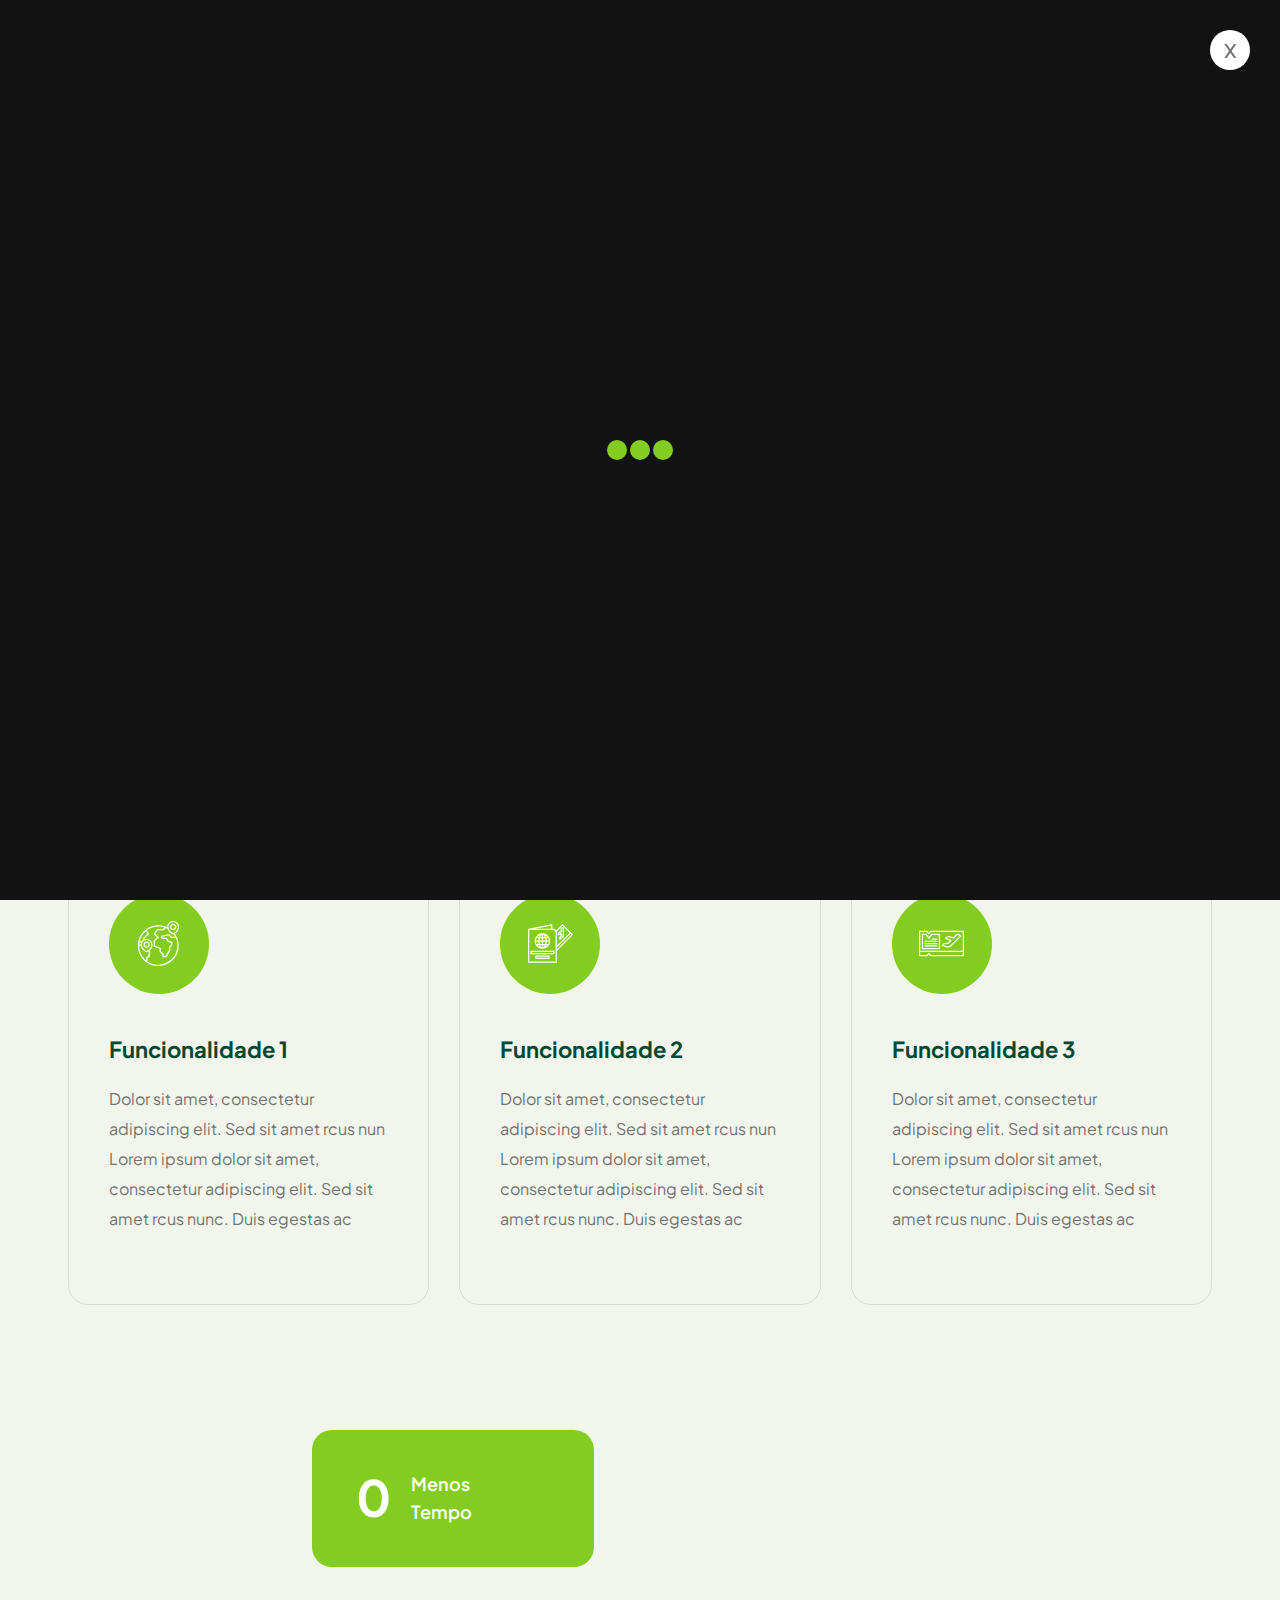
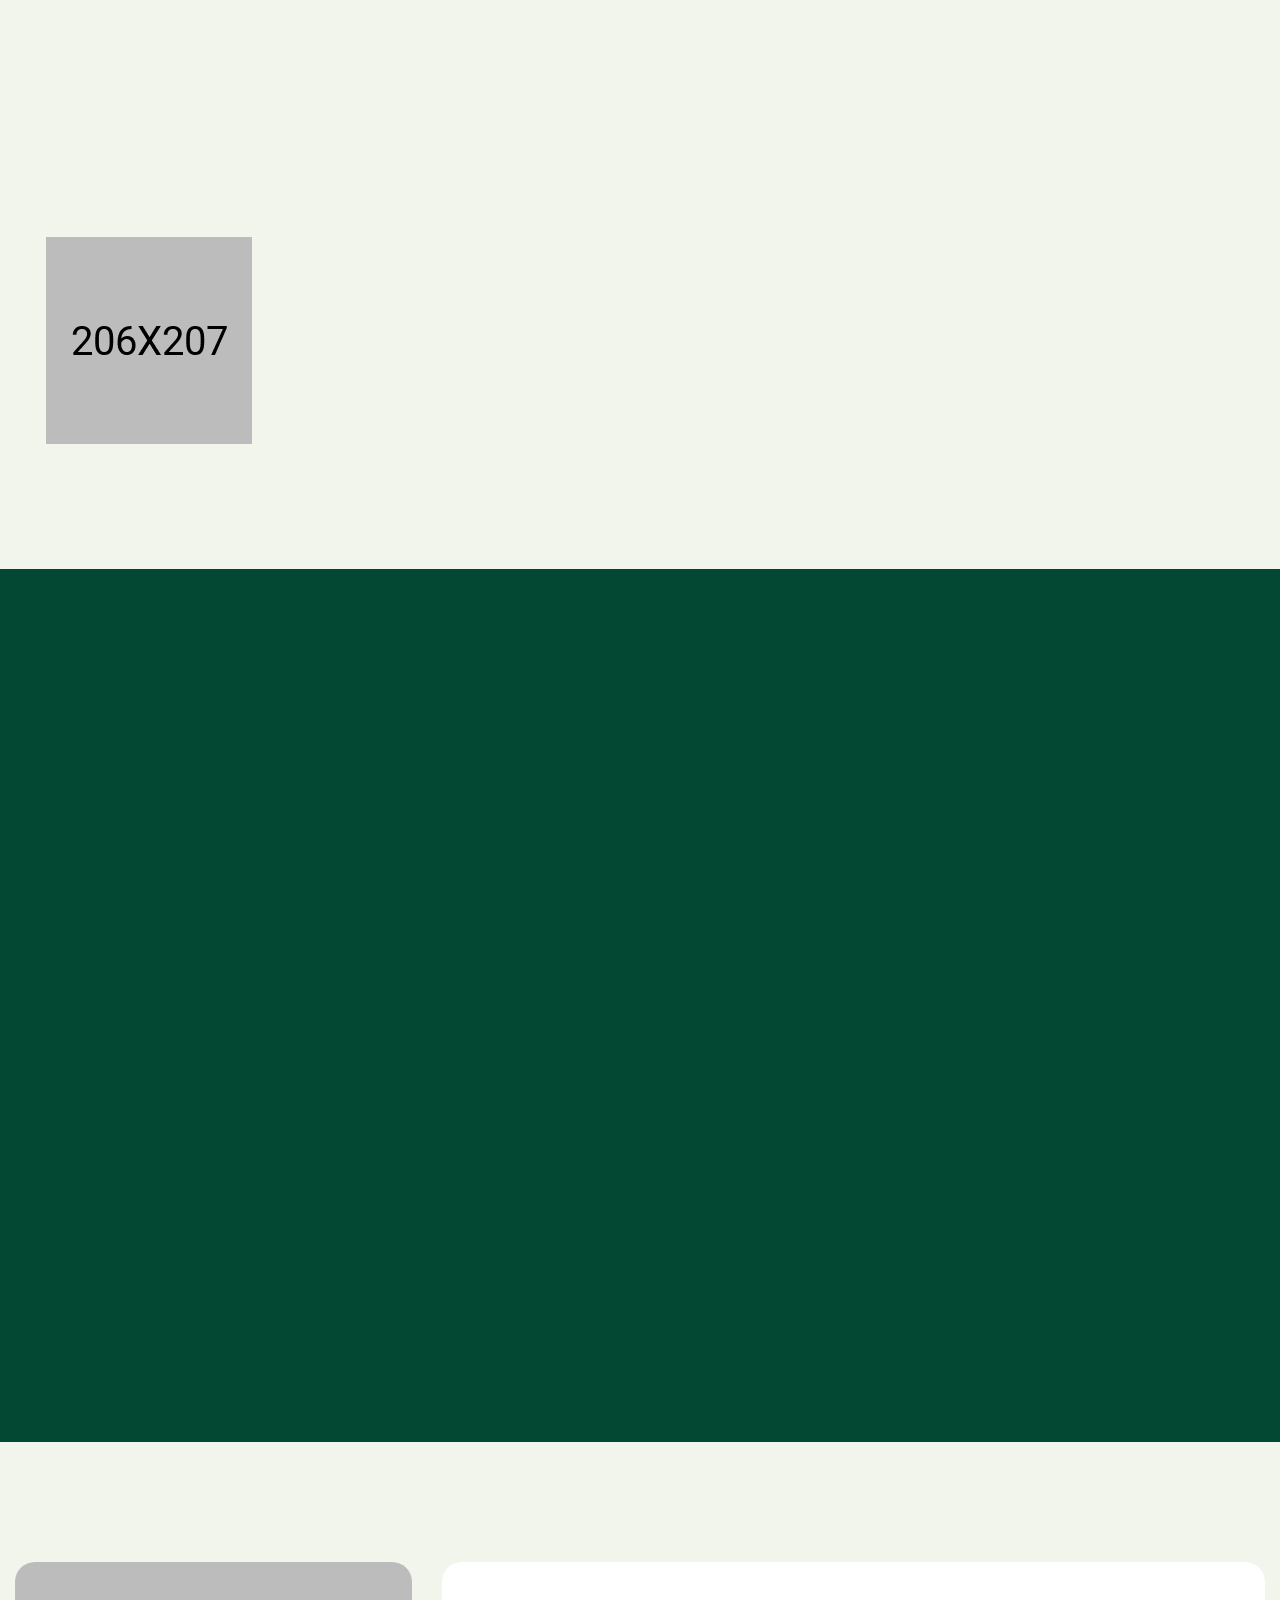
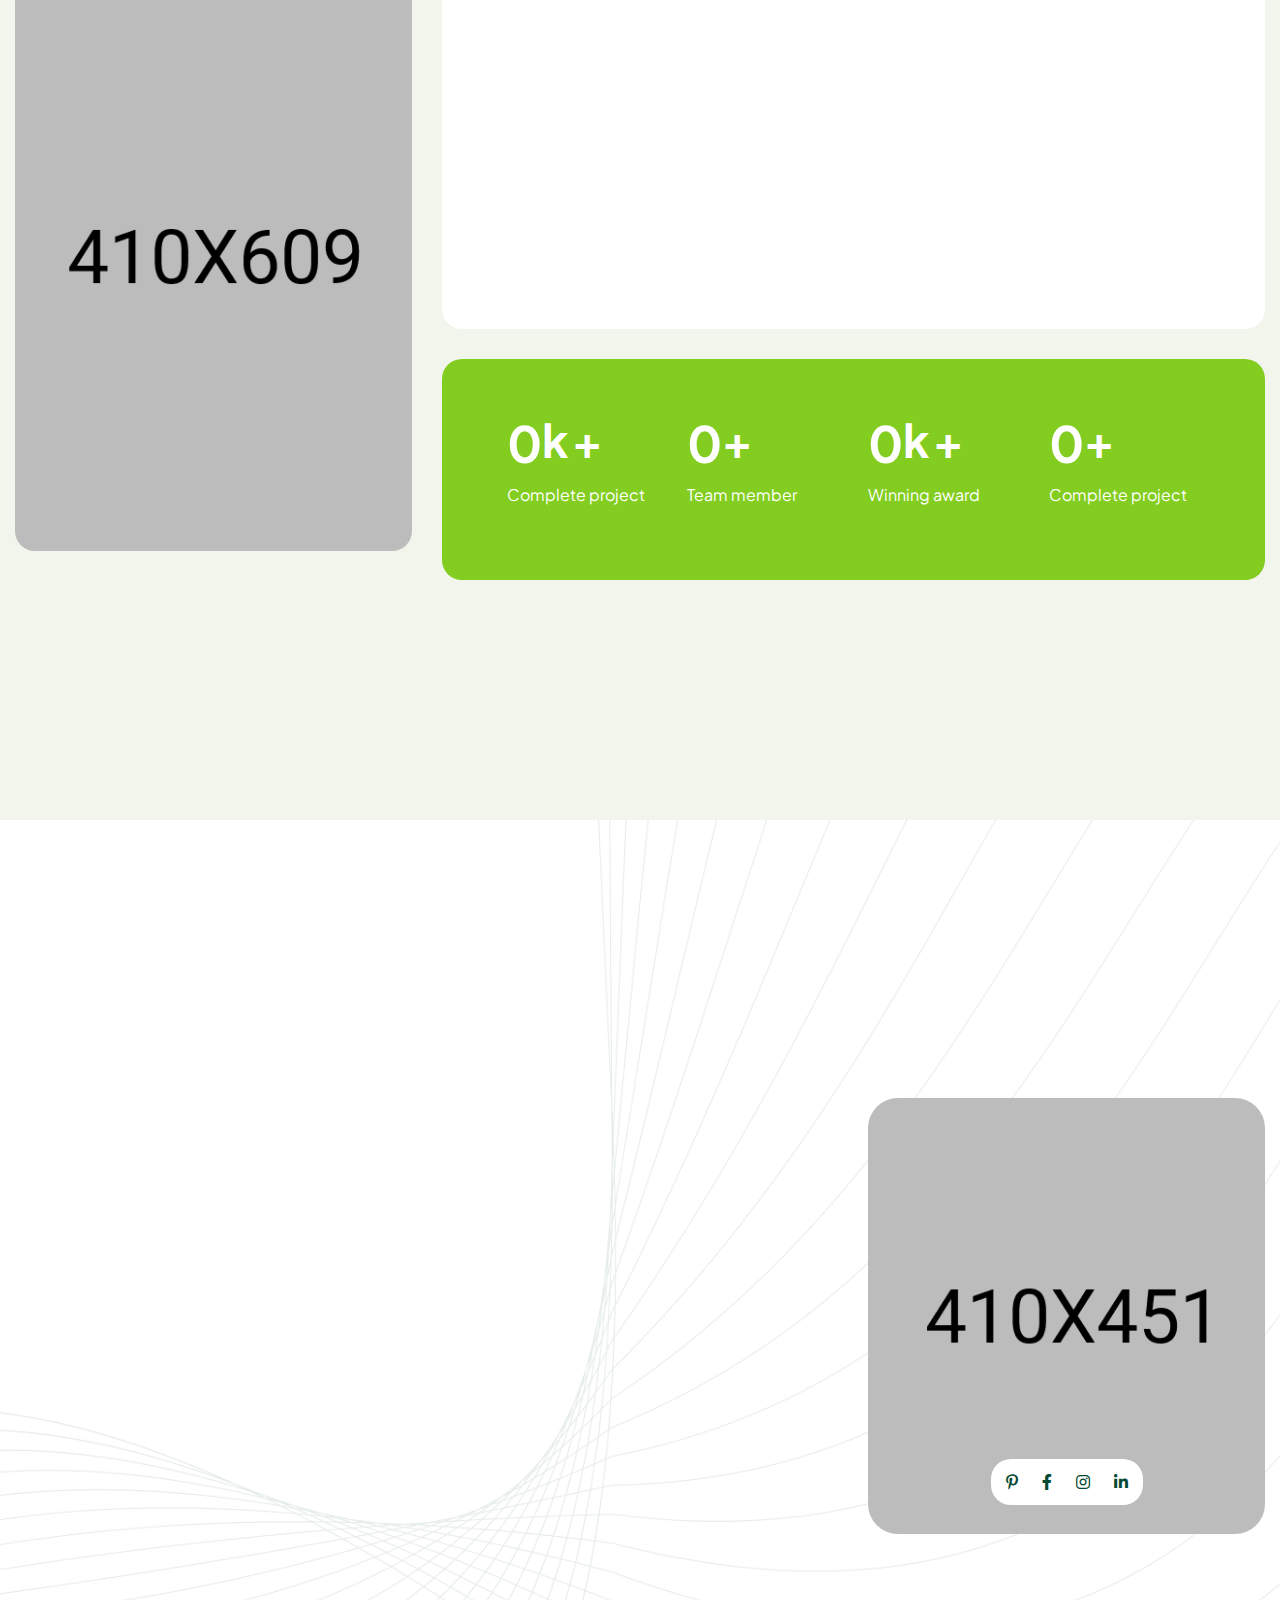
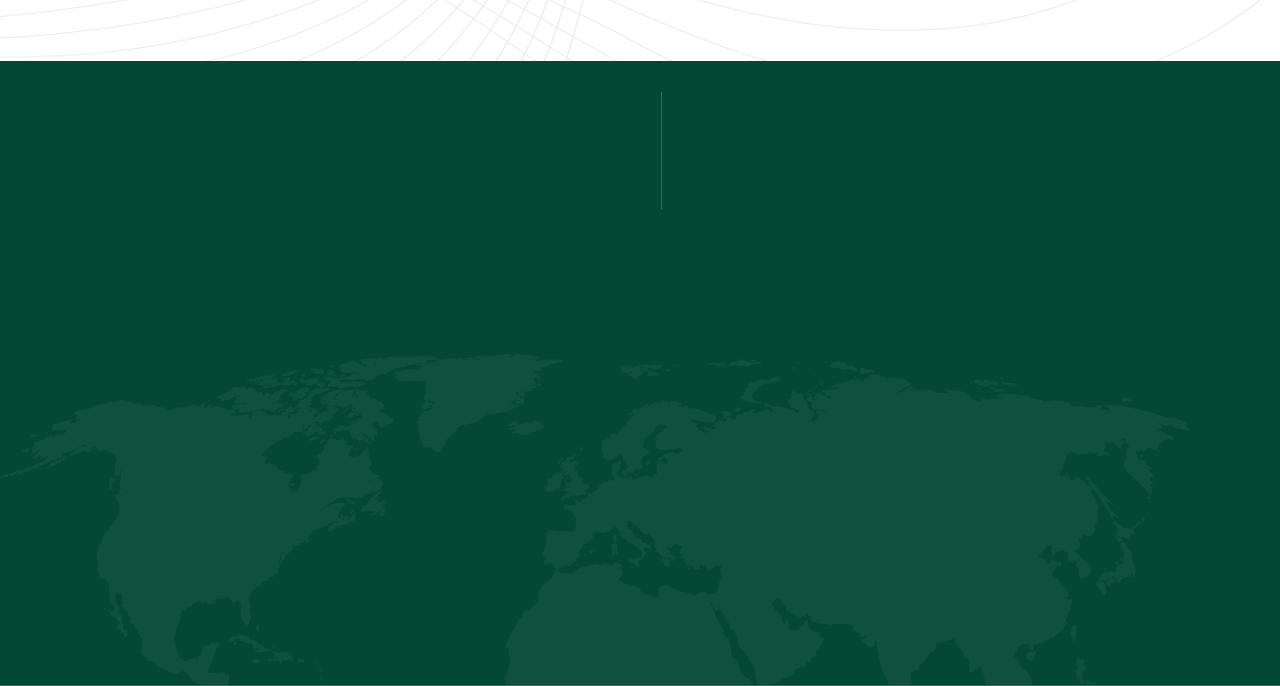
==== website-html/index.html @ 758c4c7a "Website" ====
<!doctype html>
<html class="no-js" lang="zxx">

<head>
    <meta charset="utf-8">
    <meta http-equiv="x-ua-compatible" content="ie=edge">
    <title>Parêa - Gestão de Estoque</title>
    <meta name="description" content="">
    <meta name="author" content="soukhinkhan">
    <meta name="viewport" content="width=device-width, initial-scale=1">
    <!-- Place favicon.ico in the root directory -->
    <link rel="shortcut icon" type="image/x-icon" href="assets/imgs/logo/parea.png">
    
    <link rel="preconnect" href="https://fonts.googleapis.com">
    <link rel="preconnect" href="https://fonts.gstatic.com" crossorigin>
    <link href="https://fonts.googleapis.com/css2?family=Sofia&display=swap" rel="stylesheet">
    <!-- CSS here -->
    <link rel="stylesheet" href="assets/css/vendor/bootstrap.min.css">
    <link rel="stylesheet" href="assets/css/vendor/animate.min.css">
    <link rel="stylesheet" href="assets/css/vendor/odometer.min.css">
    <link rel="stylesheet" href="assets/css/plugins/swiper.min.css">
    <link rel="stylesheet" href="assets/css/vendor/magnific-popup.css">
    <link rel="stylesheet" href="assets/css/vendor/fontawesome-pro.css"> 
    <link rel="stylesheet" href="assets/css/vendor/spacing.css">
    <link rel="stylesheet" href="assets/css/vendor/custom-font.css">
    <link rel="stylesheet" href="assets/css/main.css">
</head>


<body>


<!-- preloader start -->
<div id="preloader">
    <div class="preloader-close">x</div>
    <div class="sk-three-bounce">
        <div class="sk-child sk-bounce1"></div>
        <div class="sk-child sk-bounce2"></div>
        <div class="sk-child sk-bounce3"></div>
    </div>
</div>
<!-- preloader start -->

<!-- Backtotop start -->
<div class="backtotop-wrap cursor-pointer">
    <svg class="backtotop-circle svg-content" width="100%" height="100%" viewBox="-1 -1 102 102">
        <path d="M50,1 a49,49 0 0,1 0,98 a49,49 0 0,1 0,-98" />
    </svg>
</div>
<!-- Backtotop end -->

<!-- Offcanvas area start -->
<div class="fix">
    <div class="offcanvas__area">
        <div class="offcanvas__wrapper">
            <div class="offcanvas__content">
                <div class="offcanvas__top d-flex justify-content-between align-items-center">
                    <div class="offcanvas__logo">
                        <a href="index.html">
                            <img src="assets/imgs/logo/parea.png" alt="">
                        </a>
                    </div>
                    <div class="offcanvas__close">
                        <button class="offcanvas-close-icon animation--flip">
                                <span class="offcanvas-m-lines">
                              <span class="offcanvas-m-line line--1"></span><span class="offcanvas-m-line line--2"></span><span class="offcanvas-m-line line--3"></span>
                                </span>
                        </button>
                    </div>
                </div>
                <div class="mobile-menu fix"></div>
                <div class="offcanvas__social">
                    <h3 class="offcanvas__title mb-20">Nossas redes</h3>
                    <ul>
                        <li><a href="https://www.facebook.com/"><i class="fab fa-facebook-f"></i></a></li>
                        <li><a href="https://pinterest.com/"><i class="fa-brands fa-pinterest-p"></i></a></li>
                        <li><a href="https://youtube.com/"><i class="fab fa-youtube"></i></a></li>
                        <li><a href="https://linkedin.com/"><i class="fab fa-linkedin"></i></a></li>
                    </ul>
                </div>
                <div class="offcanvas__btn d-sm-none">
                    <div class="header__btn-wrap">
                        <a class="rr-btn btn-hover-white" href="contact.html">Experimente<span><i class="fa-regular fa-angle-right"></i></span></a>
                    </div>
                </div>
            </div>
        </div>
    </div>
</div>
<div class="offcanvas__overlay"></div>
<div class="offcanvas__overlay-white"></div>
<!-- Offcanvas area start -->

<!-- Header area start -->
<header>
    <div id="header-sticky" class="header__area header-1 gray-bg">
        <div class="header-container">
            <div class="mega__menu-wrapper p-relative">
                <div class="header__main">
                    <div class="header__left">
                        <div class="header__logo">
                            <a href="index.html">
                                <div class="logo">
                                    <img src="assets/imgs/logo/parea.png" alt="logo not found">
                                </div>
                            </a>
                        </div>
                    </div>
                    <div class="header__middle">
                        <div class="mean__menu-wrapper d-none d-xl-block">
                            <div class="main-menu">
                                <nav id="mobile-menu">
                                    <ul>
                                        <li>
                                            <a href="">Início</a>
                                        </li>
                                        <li>
                                            <a href="">Sobre nós</a>
                                        </li>
                                        <li>
                                            <a href="">Como funciona</a>
                                        </li>
                                        <li>
                                            <a href="">Perguntas e respostas</a>
                                        </li>
                                        <li>
                                            <a href="">Contato</a>
                                        </li>
                                    </ul>
                                </nav>
                            </div>
                        </div>
                    </div>
                    <div class="header__right">
                        <div class="header__action d-flex align-items-center">
                            <div class="header__btn-wrap d-none d-sm-inline-flex">
                                <a href="contact.html" class="rr-btn">Experimente<i class="fa-solid fa-arrow-right"></i></a>
                            </div>
                            <div class="header__hamburger ml-20 d-xl-none">
                                <div class="sidebar__toggle">
                                    <button class="bar-icon">
                                        <span></span>
                                        <span></span>
                                        <span></span>
                                    </button>
                                </div>
                            </div>
                        </div>
                    </div>
                </div>
            </div>
        </div>
    </div>
</header>

<div id="popup-search-box">
    <div class="box-inner-wrap d-flex align-items-center">
        <form id="form" action="#" method="get" role="search">
            <input id="popup-search" type="text" name="s" placeholder="Type keywords here...">
        </form>
        <div class="search-close"><i class="fa-sharp fa-regular fa-xmark"></i></div>
    </div>
</div>
<!-- Header area end -->

<!-- Body main wrapper start -->
<main>
    
    <!-- Banner area start -->
    <section class="overflow-hidden p-relative gray-bg">
        <div class="banner-home">
            <div class="banner-wrap padding-space dark-green">
                <div class="container">
                    <div class="banner-home__all-shape">
                        <div class="left-tower upDown-top">
                            <img src="./assets/imgs/banner-1/banner-left-towor.png" alt="img not found">
                        </div>
                    </div>
                    <div class="row align-items-center">
                        <div class="col-md-6 ">
                            <div class="banner-home__content p-relative">
                                <h1 class="title mb-xs-10 wow fadeInLeft animated" data-wow-delay=".4s">Um parceiro para o seu negócio</h1>
                                <div class="banner-home__btn__wrapper d-flex flex-wrap mt-40 mt-md-35 mt-sm-30 mt-xs-25">
                                    <a href="about-us.html" class="rr-btn btn-transparent wow fadeInLeft animated" data-wow-delay=".6s">Saiba Mais<i class="fa-solid fa-arrow-right"></i></a>
                                    <a href="https://www.youtube.com/watch?v=_ZmB5RdUgPQ" class="popup-video zooming banner-video-button" data-effect="mfp-move-from-top vertical-middle">
                                        <svg width="26" height="28" viewBox="0 0 26 28" fill="none" xmlns="http://www.w3.org/2000/svg">
                                            <g filter="url(#filter0_d_836_9)">
                                            <path d="M19.5 10.134C20.1667 10.5189 20.1667 11.4811 19.5 11.866L7.5 18.7942C6.83333 19.1791 6 18.698 6 17.9282L6 4.0718C6 3.302 6.83333 2.82087 7.5 3.20577L19.5 10.134Z" fill="#fff"/>
                                            </g>
                                            <defs>
                                            <filter id="filter0_d_836_9" x="0" y="0.0703125" width="26" height="27.8594" filterUnits="userSpaceOnUse" color-interpolation-filters="sRGB">
                                            <feFlood flood-opacity="0" result="BackgroundImageFix"/>
                                            <feColorMatrix in="SourceAlpha" type="matrix" values="0 0 0 0 0 0 0 0 0 0 0 0 0 0 0 0 0 0 127 0" result="hardAlpha"/>
                                            <feOffset dy="3"/>
                                            <feGaussianBlur stdDeviation="3"/>
                                            <feComposite in2="hardAlpha" operator="out"/>
                                            <feColorMatrix type="matrix" values="0 0 0 0 0 0 0 0 0 0 0 0 0 0 0 0 0 0 0.1 0"/>
                                            <feBlend mode="normal" in2="BackgroundImageFix" result="effect1_dropShadow_836_9"/>
                                            <feBlend mode="normal" in="SourceGraphic" in2="effect1_dropShadow_836_9" result="shape"/>
                                            </filter>
                                            </defs>
                                        </svg>
                                    </a>
                                    <a class="video-text wow fadeInLeft animated" data-wow-delay=".8s" href="https://www.youtube.com/watch?v=inWWhr5tnEA">Assista o video</a>
                                </div>
                            </div>
                        </div>
                        <div class="col-md-6 ">
                            <div class="banner-home__shape position-relative wow fadeInLeft animated" data-wow-delay=".9s">
                                <div class="ball-shape upDown">
                                    <img class="img-fluid" src="./assets/imgs/banner-1/banner-bg-ball-shape.png" alt="img not found">
                                </div>
                                <div class="man-img leftRight">
                                    <img src="./assets/imgs/banner-1/parea-zap.png" alt="">
                                </div>
                                <div class="right-tower upDown-bottom">
                                    <img src="./assets/imgs/banner-1/banner-right-towor.png" alt="img not found">
                                </div>
                            </div>
                        </div>
                    </div>
                </div>
            </div>
        </div>
    </section>

    <!-- service area start -->
    <section class="gray-bg overflow-hidden pt-30">
        <div class="service right">
            <div class="container-fluid">
                <div class="row mb-minus-30">
                    <div class="col-xl-4 col-lg-4 col-md-6 col-sm-6">
                        <div class="service__item mb-30 wow fadeInLeft animated" data-wow-delay=".2s">
                            <div class="service__item-icon">
                                <svg width="45" height="46" viewBox="0 0 45 46" fill="none" xmlns="http://www.w3.org/2000/svg">
                                    <g clip-path="url(#clip0_3919_73)">
                                    <path d="M37.1602 9.00391C38.8477 9.00391 40.2539 7.63281 40.2539 5.91016C40.2539 4.1875 38.8477 2.85156 37.1602 2.85156C35.4727 2.85156 34.0664 4.22266 34.0664 5.94531C34.0664 7.63281 35.4375 9.00391 37.1602 9.00391ZM37.1602 4.08203C38.1797 4.08203 39.0234 4.92578 39.0234 5.94531C39.0234 6.96484 38.1797 7.80859 37.1602 7.80859C36.1406 7.80859 35.2969 6.96484 35.2969 5.94531C35.2969 4.92578 36.1055 4.08203 37.1602 4.08203Z" fill="white"/>
                                    <path d="M40.8517 16.1406C40.2892 14.9453 39.6212 13.7852 38.8478 12.7305C40.5353 11.6055 43.0314 9.39062 43.0314 5.94531C43.0314 2.67578 40.3946 0.0742188 37.1603 0.0742188C33.9259 0.0742188 31.254 2.67578 31.254 5.94531V6.33203C30.797 6.12109 30.3399 5.91016 29.8829 5.69922C16.6642 0.390625 2.03916 9.98828 1.96885 24.5781C1.9337 35.8281 11.004 44.9688 22.254 45.0039C33.504 45.0391 42.6446 35.9688 42.6798 24.7188C42.6798 24.6484 42.6798 24.6133 42.6798 24.543C42.6798 21.6602 42.047 18.7773 40.8517 16.1406ZM37.1603 1.26953C39.7267 1.26953 41.8009 3.34375 41.836 5.94531C41.836 9.63672 38.1798 11.8164 37.1603 12.3086C36.1759 11.7813 32.4845 9.63672 32.4845 5.94531C32.4845 3.34375 34.5587 1.26953 37.1603 1.26953ZM36.879 13.5742C37.0548 13.6445 37.2306 13.6445 37.3712 13.5742C37.4064 13.5742 37.547 13.5039 37.7579 13.3633C38.3204 14.1367 38.8126 14.9453 39.2696 15.7891H35.6134L33.1524 13.3281C33.0118 13.1875 32.8009 13.1172 32.5899 13.1523L25.3478 14.7695C25.0665 14.8398 24.8556 15.0859 24.8556 15.3672V16.8438C24.8556 17.1602 25.0665 17.4063 25.3829 17.4414L30.3751 18.2148L31.6056 20.6055C31.6759 20.7461 31.8165 20.8867 31.9923 20.9219L35.1564 21.8008V23.5938L33.2579 25.5625C33.1524 25.668 33.0821 25.8438 33.0821 25.9844V28.9727L29.6017 35.0547H27.6681V33.1211C27.6681 32.9453 27.5978 32.7695 27.4571 32.6641L24.7853 30.2383V27.4258C24.7853 27.1797 24.6095 26.9336 24.3985 26.8633L18.9142 24.8594V20.2891L22.5001 16.4219C22.7462 16.1758 22.711 15.7891 22.4649 15.543L22.4298 15.5078L19.1603 12.9766L21.8321 9.17969H27.3165C27.4923 9.17969 27.6329 9.10938 27.7384 9.00391L29.7774 6.96484C30.3399 7.21094 30.9376 7.49219 31.5001 7.80859C32.6251 11.6055 36.7032 13.4688 36.879 13.5742ZM9.98448 9.98828L11.5314 13.1875L10.3009 13.8203C10.2306 13.8555 10.1954 13.8906 10.1251 13.9258L7.20713 16.9141C7.03135 17.0898 6.9962 17.3359 7.06651 17.5469L7.48838 18.7422C7.03135 19.0234 6.57432 19.4102 6.22276 19.7969L3.72666 20.2188C4.64073 16.2109 6.85557 12.625 9.98448 9.98828ZM10.5821 30.0625C9.59776 29.5352 5.90635 27.3906 5.90635 23.6992C5.94151 21.1328 8.05088 19.0586 10.6173 19.0938C13.1485 19.1289 15.2228 21.168 15.2228 23.6992C15.2228 27.3906 11.5665 29.5703 10.5821 30.0625ZM3.23448 23.5586C3.26963 22.8555 3.33995 22.1875 3.44541 21.4844L5.23838 21.168C4.88682 21.9063 4.67588 22.7148 4.67588 23.5234H3.23448V23.5586ZM10.3009 36.6016V39.4844C5.8712 35.8984 3.26963 30.5195 3.19932 24.7891H4.78135C5.44932 29.1133 10.1251 31.2227 10.336 31.3281C10.5118 31.3984 10.6876 31.3984 10.8282 31.3281C11.3204 31.082 11.7774 30.8359 12.2345 30.5195L12.8673 31.1523V32.8398L12.0939 34C11.9181 34.2461 11.9884 34.5977 12.1993 34.8086L12.3751 34.9844L10.547 36.0742C10.4064 36.1797 10.3009 36.3555 10.3009 36.6016ZM22.3243 43.7383C18.4571 43.7383 14.6954 42.5781 11.5314 40.3984V36.9531L13.8165 35.582C14.0978 35.4063 14.2032 35.0195 14.0274 34.7383C13.9923 34.668 13.9571 34.6328 13.8868 34.5977L13.4649 34.2461L14.0274 33.4023C14.0978 33.2969 14.1329 33.1914 14.1329 33.0508V30.9414C14.1329 30.7656 14.0626 30.625 13.9571 30.5195L13.2892 29.8516C14.836 28.6211 16.5235 26.582 16.5235 23.7695C16.5235 20.5352 13.922 17.8984 10.6524 17.8984C9.94932 17.8984 9.28135 18.0039 8.61338 18.25L8.36729 17.5469L10.9337 14.9102L12.6212 14.0664C12.9376 13.9258 13.0431 13.5391 12.9024 13.2578L10.9689 9.28516C16.0314 5.55859 22.6056 4.53906 28.547 6.57813L27.0704 7.98438H21.5157C21.3048 7.98438 21.129 8.08984 21.0235 8.23047L17.8243 12.7656C17.6485 13.0469 17.6837 13.3984 17.9649 13.6094L21.1642 16.0703L17.8595 19.6211C17.754 19.7266 17.6837 19.8672 17.6837 20.043V25.2813C17.6837 25.5273 17.8595 25.7734 18.0704 25.8438L23.5548 27.8477V30.5195C23.5548 30.6953 23.6251 30.8711 23.7657 30.9766L26.4376 33.4023V35.6875C26.4376 36.0391 26.7189 36.2852 27.0353 36.2852H29.9532C30.1642 36.2852 30.3751 36.1797 30.4806 35.9688L34.2423 29.4297C34.3126 29.3242 34.3126 29.2188 34.3126 29.1133V26.1953L36.211 24.2969C36.3165 24.1914 36.3868 24.0156 36.3868 23.875V21.3789C36.3868 21.0977 36.211 20.8516 35.9298 20.7813L32.5548 19.832L31.3243 17.4063C31.2189 17.2305 31.0782 17.125 30.8673 17.0898L26.086 16.3516V15.8594L32.5196 14.418L34.9454 16.8438C35.0509 16.9492 35.2267 17.0195 35.3673 17.0195H39.8673C40.922 19.4102 41.4493 21.9766 41.4493 24.6133C41.4493 35.1602 32.8712 43.7031 22.3243 43.7383Z" fill="white"/>
                                    <path d="M10.582 20.6055C8.89453 20.6055 7.48828 21.9766 7.48828 23.6992C7.48828 25.3867 8.85938 26.793 10.582 26.793C12.3047 26.793 13.6758 25.4219 13.6758 23.6992C13.6406 22.0117 12.2695 20.6055 10.582 20.6055ZM10.582 25.5625C9.5625 25.5625 8.71875 24.7188 8.71875 23.6992C8.71875 22.6797 9.5625 21.8359 10.582 21.8359C11.6016 21.8359 12.4453 22.6797 12.4453 23.6992C12.4453 24.7188 11.6016 25.5625 10.582 25.5625Z" fill="white"/>
                                    </g>
                                    <defs>
                                    <clipPath id="clip0_3919_73">
                                    <rect width="45" height="45" fill="white" transform="translate(0 0.0390625)"/>
                                    </clipPath>
                                    </defs>
                                </svg>
                            </div>
                            <div class="service__item-content">
                                <h4>Funcionalidade 1</h4>
                                <p>Dolor sit amet, consectetur adipiscing elit. Sed sit amet rcus nun Lorem ipsum dolor sit amet, consectetur adipiscing elit. Sed sit amet rcus nunc. Duis egestas ac </p>
                            </div>
                        </div>
                    </div>
                    <div class="col-xl-4 col-lg-4 col-md-6 col-sm-6">
                        <div class="service__item mb-30 wow fadeInLeft animated" data-wow-delay=".3s">
                            <div class="service__item-icon">
                                <svg width="45" height="46" viewBox="0 0 45 46" fill="none" xmlns="http://www.w3.org/2000/svg">
                                    <path d="M6.67969 20.0977C6.67969 24.3516 10.125 27.8672 14.4492 27.8672C18.7383 27.8672 22.2187 24.3867 22.2187 20.0977C22.2187 15.8789 18.8086 12.3281 14.4492 12.3281C10.1953 12.3281 6.67969 15.8086 6.67969 20.0977ZM20.3555 22.875H18.3867C18.5273 22.1719 18.6328 21.4336 18.6328 20.6953H20.9531C20.918 21.4687 20.707 22.207 20.3555 22.875ZM7.94531 20.6953H10.2656C10.3008 21.4336 10.3711 22.1367 10.5117 22.875H8.54297C8.19141 22.207 8.01562 21.4687 7.94531 20.6953ZM11.4961 20.6953H13.8516V22.875H11.7773C11.6016 22.1719 11.4961 21.4336 11.4961 20.6953ZM13.8516 24.1055V26.4609C13.2187 26.1445 12.5859 25.3008 12.1289 24.1055H13.8516ZM15.082 26.4961V24.1406H16.8047C16.3125 25.3008 15.7148 26.1445 15.082 26.4961ZM15.082 22.875V20.6953H17.4375C17.4023 21.4336 17.2969 22.1719 17.1562 22.875H15.082ZM20.9883 19.5H18.668C18.6328 18.7617 18.5625 18.0586 18.4219 17.3203H20.3906C20.707 17.9883 20.918 18.7266 20.9883 19.5ZM17.4375 19.5H15.082V17.3203H17.1562C17.2969 18.0234 17.4023 18.7617 17.4375 19.5ZM15.082 16.0898V13.7344C15.7148 14.0508 16.3477 14.8945 16.8047 16.0898H15.082ZM13.8516 13.6992V16.0547H12.1289C12.5859 14.8945 13.1836 14.0508 13.8516 13.6992ZM13.8516 17.3203V19.5H11.4961C11.5312 18.7617 11.6367 18.0234 11.7773 17.3203H13.8516ZM10.2656 19.5H7.94531C8.01562 18.7617 8.22656 18.0234 8.54297 17.3203H10.5117C10.3711 18.0234 10.2656 18.7617 10.2656 19.5ZM9.28125 24.1055H10.8281C11.0391 24.7734 11.3203 25.4414 11.707 26.0391C10.7578 25.582 9.94922 24.9492 9.28125 24.1055ZM17.1914 26.0391C17.5781 25.4414 17.8594 24.8086 18.0703 24.1055H19.6172C18.9844 24.9492 18.1406 25.582 17.1914 26.0391ZM19.6172 16.0898H18.0703C17.8594 15.4219 17.5781 14.7891 17.1914 14.1562C18.1406 14.6133 18.9844 15.2461 19.6172 16.0898ZM11.707 14.1562C11.3203 14.7539 11.0391 15.3867 10.8281 16.0898H9.28125C9.94922 15.2461 10.7578 14.6133 11.707 14.1562Z" fill="white"/>
                                    <path d="M25.875 29.6602H3.05859C2.70703 29.6602 2.46094 29.9414 2.46094 30.2578V32.6484C2.46094 33 2.74219 33.2461 3.05859 33.2461H25.875C26.2266 33.2461 26.4727 32.9648 26.4727 32.6484V30.2578C26.4727 29.9414 26.1914 29.6602 25.875 29.6602ZM25.2422 32.0508H3.65625V30.8906H25.2422V32.0508Z" fill="white"/>
                                    <path d="M21.0586 34.4414H7.875C7.52344 34.4414 7.27734 34.7227 7.27734 35.0391V37.4297C7.27734 37.7813 7.55859 38.0273 7.875 38.0273H21.0586C21.4102 38.0273 21.6562 37.7461 21.6562 37.4297V35.0391C21.6562 34.7227 21.375 34.4414 21.0586 34.4414ZM20.4258 36.8672H8.47266V35.707H20.4258V36.8672Z" fill="white"/>
                                    <path d="M30.4805 14.332L32.625 13.4883V14.543L31.2891 16.1602C31.1836 16.2656 31.1484 16.4062 31.1484 16.5469V18.0586C31.1484 18.5156 31.6406 18.832 32.0625 18.5859L34.418 17.2852C35.3672 16.7578 35.9648 15.7383 35.9648 14.6484V6.91406C35.9648 6.5625 35.6836 6.31641 35.3672 6.31641H34.418C33.4336 6.31641 32.5898 7.125 32.5898 8.14453V10.043L30.5859 11.2734C29.9883 11.625 29.6367 12.293 29.6367 12.9961V13.7695C29.6367 14.1914 30.0937 14.5078 30.4805 14.332ZM31.2539 12.3281L33.5742 10.8867C33.75 10.7812 33.8555 10.5703 33.8555 10.3594V8.10938C33.8555 7.79297 34.1016 7.51172 34.4531 7.51172H34.7695V14.6133C34.7695 15.2461 34.418 15.8437 33.8555 16.1602L32.4141 16.9687V16.7227L33.7148 15.1406C33.8203 15.0352 33.8555 14.8945 33.8555 14.7539V12.5742C33.8555 12.1523 33.4336 11.8359 33.0117 12.0117L30.9023 12.8555C30.9023 12.6445 31.043 12.4336 31.2539 12.3281Z" fill="white"/>
                                    <path d="M44.7891 13.208C31.3945 -0.186523 36.0351 4.4541 35.0156 3.43457C34.7695 3.18848 34.3828 3.18848 34.1367 3.43457L28.1602 9.44629C27.4219 8.3916 26.2266 7.79395 24.9609 7.79395H24.3984V3.8916C24.3984 3.50488 24.0469 3.22363 23.6602 3.29395L0.527344 7.79395C0.246094 7.86426 0.0351562 8.11035 0.0351562 8.3916V41.2627C0.0351562 41.6143 0.316406 41.8604 0.632812 41.8604H28.2305C28.582 41.8604 28.8281 41.5791 28.8281 41.2627V30.0127L44.7539 14.0869C45.0351 13.8408 45.0351 13.4541 44.7891 13.208ZM28.7227 10.6064L34.5937 4.73535L41.7656 11.9072C41.0977 12.5752 30.3047 23.3682 28.8633 24.8096V11.6963C28.8633 11.3096 28.8281 10.958 28.7227 10.6064ZM23.168 4.62988V7.75879H7.03125L23.168 4.62988ZM1.26562 40.6299V8.98926H24.9609C26.4375 8.98926 27.6328 10.1846 27.6328 11.6611V40.5947H1.26562V40.6299ZM28.8633 28.2549V26.5674L42.6445 12.7861L43.4883 13.6299L28.8633 28.2549Z" fill="white"/>
                                </svg>
                            </div>
                            <div class="service__item-content">
                                <h4>Funcionalidade 2</h4>
                                <p>Dolor sit amet, consectetur adipiscing elit. Sed sit amet rcus nun Lorem ipsum dolor sit amet, consectetur adipiscing elit. Sed sit amet rcus nunc. Duis egestas ac </p>
                            </div>
                        </div>
                    </div>
                    <div class="col-xl-4 col-lg-4 col-md-6 col-sm-6">
                        <div class="service__item mb-30 wow fadeInLeft animated" data-wow-delay=".4s">
                            <div class="service__item-icon">
                                <svg width="45" height="46" viewBox="0 0 45 46" fill="none" xmlns="http://www.w3.org/2000/svg">
                                    <path d="M44.3848 9.8125H11.7348C11.644 9.81245 11.5543 9.8325 11.4722 9.87122C11.3901 9.90994 11.3176 9.96637 11.2598 10.0364L9.88875 11.7014L8.51766 10.0364C8.45993 9.96637 8.3874 9.90994 8.30528 9.87122C8.22316 9.8325 8.13349 9.81245 8.0427 9.8125H0.615234C0.534411 9.8125 0.45438 9.82843 0.379713 9.85937C0.305047 9.89031 0.237208 9.93566 0.180074 9.99282C0.122939 10.05 0.0776288 10.1179 0.0467311 10.1925C0.0158333 10.2672 -4.60843e-05 10.3473 1.00456e-07 10.4281V34.6859C1.00456e-07 34.8491 0.0648192 35.0056 0.180198 35.1209C0.295577 35.2363 0.452064 35.3011 0.615234 35.3011H8.04059C8.13138 35.3012 8.22105 35.2811 8.30317 35.2424C8.38529 35.2037 8.45782 35.1473 8.51555 35.0772L9.88664 33.4122L11.2577 35.0772C11.3155 35.1473 11.388 35.2037 11.4701 35.2424C11.5522 35.2811 11.6419 35.3012 11.7327 35.3011H44.3848C44.4656 35.3012 44.5456 35.2853 44.6203 35.2544C44.6949 35.2235 44.7628 35.1782 44.8199 35.121C44.877 35.0639 44.9224 34.9961 44.9533 34.9214C44.9842 34.8467 45 34.7667 45 34.6859V10.4281C45.0001 10.3472 44.9842 10.2672 44.9534 10.1925C44.9225 10.1178 44.8772 10.0499 44.82 9.99272C44.7629 9.93554 44.695 9.8902 44.6203 9.85927C44.5457 9.82835 44.4656 9.81245 44.3848 9.8125ZM1.23047 11.043H7.7502L9.41273 13.0602C9.47242 13.1271 9.54556 13.1805 9.62735 13.2172C9.70913 13.2538 9.79773 13.2727 9.88734 13.2727C9.97695 13.2727 10.0656 13.2538 10.1473 13.2172C10.2291 13.1805 10.3023 13.1271 10.362 13.0602L12.0245 11.043H43.7706V29.8104H1.23047V11.043ZM43.7695 34.0703H12.0252L10.3627 32.053C10.303 31.9862 10.2298 31.9327 10.148 31.8961C10.0663 31.8595 9.97766 31.8406 9.88805 31.8406C9.79844 31.8406 9.70984 31.8595 9.62805 31.8961C9.54626 31.9327 9.47313 31.9862 9.41344 32.053L7.7509 34.0703H1.23047V31.0409H43.7695V34.0703Z" fill="white"/>
                                    <path d="M20.4609 12.6254H13.0612C12.9705 12.6253 12.8809 12.6453 12.7988 12.684C12.7167 12.7228 12.6443 12.7792 12.5866 12.8493L9.8877 16.1238L7.18875 12.8489C7.13111 12.7789 7.05865 12.7224 6.97658 12.6837C6.89452 12.645 6.80488 12.6249 6.71414 12.625H3.42773C3.34688 12.625 3.26682 12.6409 3.19213 12.6719C3.11744 12.7029 3.04959 12.7482 2.99245 12.8054C2.93531 12.8627 2.89001 12.9306 2.85913 13.0053C2.82825 13.08 2.81241 13.1601 2.8125 13.2409V27.6135C2.8125 27.7767 2.87732 27.9332 2.9927 28.0486C3.10808 28.1639 3.26456 28.2288 3.42773 28.2288H20.4609C20.6241 28.2288 20.7806 28.1639 20.896 28.0486C21.0114 27.9332 21.0762 27.7767 21.0762 27.6135V13.2409C21.0762 13.1601 21.0603 13.0801 21.0294 13.0054C20.9985 12.9307 20.9532 12.8628 20.8961 12.8057C20.839 12.7485 20.7711 12.7032 20.6965 12.6722C20.6218 12.6413 20.5418 12.6254 20.4609 12.6254ZM19.8457 26.9983H4.04297V13.8558H6.42375L9.41203 17.4829C9.47172 17.5497 9.54485 17.6032 9.62664 17.6398C9.70843 17.6764 9.79703 17.6954 9.88664 17.6954C9.97625 17.6954 10.0648 17.6764 10.1466 17.6398C10.2284 17.6032 10.3016 17.5497 10.3612 17.4829L13.3495 13.8558H19.8464L19.8457 26.9983Z" fill="white"/>
                                    <path d="M40.8447 13.5583C40.3333 13.0482 39.6405 12.7617 38.9181 12.7617C38.1958 12.7617 37.503 13.0482 36.9916 13.5583L34.435 16.1148L30.1133 15.1143C29.6047 14.9949 29.074 15.0078 28.5718 15.1516C28.0697 15.2955 27.6127 15.5656 27.2445 15.9362L26.2833 16.8974C26.2124 16.9682 26.1599 17.0553 26.1303 17.151C26.1007 17.2467 26.095 17.3483 26.1136 17.4467C26.1322 17.5452 26.1746 17.6376 26.2371 17.7159C26.2996 17.7943 26.3803 17.8562 26.4721 17.8962L30.7742 19.7774L28.8515 21.6997L25.0898 22.0481C24.947 22.0608 24.8132 22.1229 24.7115 22.2239L22.8482 24.0872C22.7724 24.163 22.7177 24.2573 22.6896 24.3608C22.6614 24.4642 22.6608 24.5733 22.6877 24.677C22.7147 24.7808 22.7683 24.8757 22.8433 24.9524C22.9182 25.0291 23.0119 25.0848 23.1151 25.1141L27.678 26.4117C28.5061 26.647 29.382 26.6571 30.2153 26.4407C31.0486 26.2244 31.809 25.7896 32.4181 25.1813L42.0073 15.592C42.0645 15.535 42.1099 15.4672 42.1408 15.3926C42.1717 15.3179 42.1877 15.2379 42.1877 15.1572C42.1877 15.0764 42.1717 14.9964 42.1408 14.9218C42.1099 14.8471 42.0645 14.7794 42.0073 14.7223L40.8447 13.5583ZM31.548 24.3104C31.0941 24.7642 30.5272 25.0885 29.906 25.2499C29.2848 25.4113 28.6318 25.4039 28.0144 25.2284L24.4587 24.2176L25.4255 23.2508L29.1873 22.9024C29.3302 22.8893 29.4641 22.8265 29.5655 22.7249L32.2828 20.0077C32.3537 19.9369 32.4062 19.8498 32.4358 19.7541C32.4654 19.6583 32.4711 19.5568 32.4525 19.4584C32.4339 19.3599 32.3915 19.2675 32.329 19.1891C32.2665 19.1108 32.1858 19.0489 32.094 19.0089L27.7912 17.1294L28.1146 16.806C28.3357 16.5835 28.6102 16.4214 28.9118 16.3352C29.2134 16.249 29.532 16.2417 29.8373 16.3138L34.4885 17.3903C34.5902 17.4136 34.6961 17.4107 34.7965 17.382C34.8968 17.3533 34.9882 17.2997 35.0622 17.2261L37.86 14.4284C38.1405 14.1487 38.5204 13.9917 38.9166 13.9917C39.3127 13.9917 39.6927 14.1487 39.9732 14.4284L40.7009 15.1565L31.548 24.3104Z" fill="white"/>
                                    <path d="M17.6484 24.1875H6.24023C6.07706 24.1875 5.92058 24.2523 5.8052 24.3677C5.68982 24.4831 5.625 24.6396 5.625 24.8027C5.625 24.9659 5.68982 25.1224 5.8052 25.2378C5.92058 25.3531 6.07706 25.418 6.24023 25.418H17.6484C17.8116 25.418 17.9681 25.3531 18.0835 25.2378C18.1988 25.1224 18.2637 24.9659 18.2637 24.8027C18.2637 24.6396 18.1988 24.4831 18.0835 24.3677C17.9681 24.2523 17.8116 24.1875 17.6484 24.1875Z" fill="white"/>
                                    <path d="M17.6484 21.9336H6.24023C6.07706 21.9336 5.92058 21.9984 5.8052 22.1138C5.68982 22.2292 5.625 22.3857 5.625 22.5488C5.625 22.712 5.68982 22.8685 5.8052 22.9839C5.92058 23.0992 6.07706 23.1641 6.24023 23.1641H17.6484C17.8116 23.1641 17.9681 23.0992 18.0835 22.9839C18.1988 22.8685 18.2637 22.712 18.2637 22.5488C18.2637 22.3857 18.1988 22.2292 18.0835 22.1138C17.9681 21.9984 17.8116 21.9336 17.6484 21.9336Z" fill="white"/>
                                    <path d="M17.6484 19.6797H6.24023C6.07706 19.6797 5.92058 19.7445 5.8052 19.8599C5.68982 19.9753 5.625 20.1318 5.625 20.2949C5.625 20.4581 5.68982 20.6146 5.8052 20.73C5.92058 20.8453 6.07706 20.9102 6.24023 20.9102H17.6484C17.8116 20.9102 17.9681 20.8453 18.0835 20.73C18.1988 20.6146 18.2637 20.4581 18.2637 20.2949C18.2637 20.1318 18.1988 19.9753 18.0835 19.8599C17.9681 19.7445 17.8116 19.6797 17.6484 19.6797Z" fill="white"/>
                                    <path d="M12.7334 18.0449C12.7334 18.1257 12.7492 18.2058 12.7801 18.2804C12.811 18.3551 12.8564 18.4229 12.9135 18.4801C12.9706 18.5372 13.0385 18.5825 13.1131 18.6134C13.1878 18.6443 13.2678 18.6602 13.3486 18.6602H17.6486C17.8118 18.6602 17.9683 18.5953 18.0836 18.48C18.199 18.3646 18.2638 18.2081 18.2638 18.0449C18.2638 17.8818 18.199 17.7253 18.0836 17.6099C17.9683 17.4945 17.8118 17.4297 17.6486 17.4297H13.3486C13.2678 17.4296 13.1878 17.4455 13.1131 17.4764C13.0385 17.5073 12.9706 17.5526 12.9135 17.6098C12.8564 17.6669 12.811 17.7348 12.7801 17.8094C12.7492 17.8841 12.7334 17.9641 12.7334 18.0449Z" fill="white"/>
                                </svg>
                            </div>
                            <div class="service__item-content">
                                <h4>Funcionalidade 3</h4>
                                <p>Dolor sit amet, consectetur adipiscing elit. Sed sit amet rcus nun Lorem ipsum dolor sit amet, consectetur adipiscing elit. Sed sit amet rcus nunc. Duis egestas ac </p>
                            </div>
                        </div>
                    </div>
                </div>
            </div>
        </div>
    </section>

    <!--choose-us-section-->
    <section class="section-space-top section-space-bottom-2 overflow-hidden gray-bg">
        <div class="choose-us__area">
            <div class="container">
                <div class="row align-items-center">
                    <div class="col-xl-6">
                        <div class="choose-us__media">
                            <div class="choose-us__media-thumb">
                                <div class="choose-us__media-thumb-img">
                                    <div class="choose-us__media-thumb-img-green-border wow fadeInLeft animated" data-wow-delay=".3s"></div>
                                    <div class="choose-us__media-thumb-img-img wow fadeInLeft animated" data-wow-delay=".4s">
                                        <img src="./assets/imgs/choose-us/choose-us-left-img.png" alt="img not found">
                                    </div>
                                </div>
                                <div class="choose-us__media-thumb-circle spin">
                                    <img src="./assets/imgs/choose-us/choose-us-circle-img.png" alt="img not found">
                                </div>
                            </div>
                            <div class="choose-us__media-img">
                                <div class="choose-us__text">
                                    <h3 class="counter__item-title"><span class="odometer" data-count="25">0</span></h3>
                                    <p>Menos <br> Tempo</p>
                                </div>
                                <div class="choose-us__media-img-pictute wow fadeInLeft animated" data-wow-delay=".6s">
                                    <img src="./assets/imgs/choose-us/choose-us-right-img.png" alt="img not found">
                                </div>
                            </div>
                        </div>
                    </div>
                    <div class="col-xl-6">
                        <div class="choose-us__content">
                            <div class="section__title-wrapper mb-20">
                                <h6 class="section__title-wrapper-black-subtitle mb-10 wow fadeInLeft animated" data-wow-delay=".2s">
                                    <svg width="20" height="21" viewBox="0 0 20 21" fill="none" xmlns="http://www.w3.org/2000/svg">
                                        <g clip-path="url(#clip0_3754_90)">
                                        <path d="M19.299 2.66986C19.2609 2.59008 19.1926 2.52868 19.1093 2.49911L12.195 0.0581985C12.0215 -0.00317634 11.831 0.0879901 11.7697 0.26149L10.199 4.70581H9.51204V3.57248C9.51202 3.41941 9.47686 3.26838 9.40926 3.13104C9.34166 2.9937 9.24343 2.87372 9.12214 2.78033C9.00085 2.68695 8.85974 2.62266 8.70968 2.59242C8.55962 2.56217 8.40462 2.56679 8.25663 2.6059L0.24744 4.7169V4.7229C0.176847 4.74064 0.114146 4.78133 0.0691834 4.83857C0.0242205 4.89581 -0.000457842 4.96636 -0.000976562 5.03915L-0.000976562 19.0391C-0.000976562 19.5914 0.446773 20.0391 0.999021 20.0391H10.3323C10.8846 20.0391 11.3323 19.5914 11.3323 19.0391V16.0145L14.0057 16.9582C14.1793 17.0194 14.3697 16.9285 14.431 16.7548L19.3133 2.92457C19.3278 2.88326 19.334 2.83949 19.3315 2.79578C19.329 2.75208 19.318 2.70928 19.2989 2.66986H19.299ZM8.42671 3.24873C8.47605 3.23573 8.52772 3.23421 8.57773 3.24429C8.62775 3.25436 8.6748 3.27577 8.71525 3.30686C8.75572 3.33802 8.78849 3.37806 8.81104 3.42389C8.83359 3.46972 8.84531 3.52012 8.8453 3.57119V4.70581H2.90268L8.42671 3.24873ZM10.6657 19.0391C10.6657 19.1275 10.6305 19.2123 10.568 19.2748C10.5055 19.3373 10.4207 19.3724 10.3323 19.3724H0.999021C0.910616 19.3724 0.825832 19.3373 0.76332 19.2748C0.700808 19.2123 0.665689 19.1275 0.665689 19.0391V5.37248H10.3323C10.4207 5.37248 10.5055 5.4076 10.568 5.47011C10.6305 5.53262 10.6657 5.61741 10.6657 5.70581V19.0391ZM13.4057 6.64152L13.8323 6.43923L14.0356 6.86452L12.416 11.4481C12.3867 11.5315 12.3916 11.6231 12.4297 11.7029L12.7767 12.4288L12.6694 12.7331L12.0083 12.0485C11.9725 12.0112 11.9284 11.9827 11.8796 11.9653C11.8309 11.9479 11.7787 11.9422 11.7273 11.9485L11.3323 11.9985V11.5518L11.6167 11.4158C11.6964 11.3776 11.7578 11.3095 11.7874 11.2262L12.4541 9.34089L13.4057 6.64152ZM14.0343 8.86643L14.7111 9.95384L14.5953 10.2815L13.7856 9.57251L14.0343 8.86643ZM11.3323 10.5121V9.5961L11.6603 9.58243L11.3323 10.5121ZM11.8991 8.90551L11.3323 8.9288V8.4851L12.1484 8.20043L11.8991 8.90551ZM13.9131 16.2185L11.3323 15.3075V12.6704L11.6447 12.6314L12.5657 13.5842C12.597 13.616 12.6343 13.6413 12.6755 13.6585C12.7168 13.6756 12.761 13.6843 12.8056 13.6841C12.8294 13.6842 12.8531 13.6817 12.8763 13.6765C12.9318 13.6644 12.9833 13.6383 13.0259 13.6008C13.0685 13.5632 13.1007 13.5154 13.1196 13.4618L13.453 12.5188C13.4824 12.4354 13.4775 12.3438 13.4392 12.2642L13.0907 11.5391L13.5467 10.2475L14.526 11.1059C14.5868 11.1592 14.6649 11.1885 14.7458 11.1885C14.7742 11.1885 14.8026 11.1848 14.8301 11.1775C14.8827 11.1637 14.9312 11.1372 14.9713 11.1004C15.0114 11.0636 15.0419 11.0175 15.0601 10.9662L15.3934 10.0232C15.41 9.97606 15.4159 9.92579 15.4104 9.87612C15.405 9.82644 15.3884 9.77863 15.362 9.73622L14.3187 8.06014L14.7093 6.95389C14.7239 6.91256 14.7302 6.86876 14.7279 6.82499C14.7255 6.78122 14.7146 6.73834 14.6957 6.69881L14.2891 5.84856C14.2702 5.80904 14.2437 5.77363 14.2112 5.74435C14.1786 5.71507 14.1406 5.69249 14.0993 5.67791C14.058 5.66332 14.0142 5.65701 13.9705 5.65934C13.9268 5.66167 13.8839 5.67259 13.8444 5.69148L12.9937 6.09823C12.9542 6.11709 12.9189 6.14354 12.8897 6.17607C12.8605 6.2086 12.8379 6.24657 12.8234 6.28781L12.4323 7.39543L11.3323 7.77914V5.70581C11.3319 5.53523 11.2878 5.36759 11.2041 5.21895C11.1204 5.07031 11 4.94564 10.8543 4.85685L11.3991 3.31211L11.5213 2.96557L12.2881 0.798905L18.5743 3.01782L13.9131 16.2185Z" fill="#034833"/>
                                        <path d="M16.5429 5.12938L16.7648 4.50063L17.3364 4.7023L17.1145 5.33105L16.5429 5.12938ZM11.971 3.51526L12.193 2.88672L12.7644 3.08851L12.5424 3.71709L11.971 3.51526ZM15.3998 4.72588L15.6219 4.09713L16.1933 4.29897L15.9713 4.92755L15.3998 4.72588ZM13.1141 3.91892L13.3361 3.29034L13.9073 3.49218L13.6854 4.12076L13.1141 3.91892ZM14.2569 4.32209L14.479 3.69351L15.0504 3.89534L14.8284 4.52388L14.2569 4.32209ZM5.51204 6.707C3.67104 6.707 2.17871 8.19933 2.17871 10.0403C2.17871 11.8813 3.67104 13.3737 5.51204 13.3737C7.35303 13.3737 8.84536 11.8813 8.84536 10.0403C8.84341 8.20033 7.3522 6.70909 5.51204 6.707ZM7.91907 8.90066L7.46432 8.80075C7.26433 8.75662 7.06424 8.72166 6.86224 8.69137C6.832 8.48959 6.79548 8.2888 6.75274 8.08929L6.65262 7.63471C7.20754 7.89885 7.65471 8.34585 7.91907 8.90066ZM2.84533 10.0403C2.846 9.90408 2.85708 9.76804 2.87871 9.63341L3.70296 9.45C3.82942 9.422 3.95671 9.39875 4.08429 9.37675C4.05206 9.8186 4.05206 10.2622 4.08429 10.7041C3.95667 10.6821 3.82942 10.6587 3.70296 10.6307L2.87871 10.4474C2.85711 10.3128 2.84597 10.1767 2.84538 10.0403H2.84533ZM4.76075 9.28937C5.26039 9.24478 5.76302 9.24478 6.26266 9.28937C6.30742 9.78901 6.30742 10.2916 6.26266 10.7913C5.76301 10.836 5.26036 10.836 4.76071 10.7913C4.71595 10.2916 4.71599 9.78901 4.76075 9.28937ZM6.93828 9.37675C7.06603 9.39875 7.19333 9.422 7.31962 9.45L8.14399 9.63341C8.19022 9.90278 8.19022 10.178 8.14399 10.4474L7.31962 10.6307C7.19337 10.6587 7.06603 10.6821 6.93828 10.7044C6.97067 10.2624 6.97067 9.81871 6.93828 9.37675ZM5.91874 7.40704L6.10204 8.23175C6.13004 8.35804 6.15362 8.48533 6.17579 8.61308C5.73377 8.58069 5.28997 8.58069 4.84796 8.61308C4.87008 8.48533 4.89337 8.35804 4.92171 8.23175L5.10495 7.40704C5.37429 7.36131 5.64941 7.36131 5.91874 7.40704ZM4.37208 7.63229L4.27196 8.08704C4.228 8.28704 4.193 8.48712 4.16275 8.68912C3.96097 8.71926 3.76018 8.75566 3.56067 8.79829L3.10592 8.89841C3.37048 8.34408 3.81748 7.89749 4.37204 7.63342L4.37208 7.63229ZM3.10525 11.179L3.56 11.2791C3.76 11.323 3.95987 11.358 4.16208 11.3883C4.19222 11.5901 4.22862 11.7909 4.27125 11.9904L4.37137 12.4449C3.81652 12.1811 3.36926 11.7344 3.10458 11.18L3.10525 11.179ZM5.10525 12.6717L4.92196 11.8469C4.89362 11.721 4.87037 11.5934 4.84821 11.466C5.06895 11.4821 5.29062 11.493 5.51229 11.493C5.73395 11.493 5.95499 11.4821 6.17604 11.466C6.15391 11.5934 6.13029 11.721 6.10229 11.8469L5.91904 12.6717C5.6497 12.7174 5.37458 12.7174 5.10525 12.6717ZM6.65191 12.4464L6.75203 11.9917C6.79633 11.7917 6.83099 11.5917 6.86162 11.3896C7.06336 11.3594 7.26413 11.323 7.46362 11.2804L7.9182 11.1803C7.65407 11.7356 7.20681 12.183 6.65162 12.4474L6.65191 12.4464ZM2.84538 16.0403H8.1787V16.707H2.84538V16.0403ZM3.51204 17.3736H7.51203V18.0403H3.51204V17.3736ZM5.1787 14.707H5.84537V15.3737H5.1787V14.707ZM3.84537 14.707H4.51204V15.3737H3.84537V14.707ZM6.51203 14.707H7.1787V15.3737H6.51203V14.707Z" fill="#034833"/>
                                        </g>
                                        <defs>
                                        <clipPath id="clip0_3754_90">
                                        <rect width="20" height="20" fill="white" transform="translate(-0.000976562 0.0390625)"/>
                                        </clipPath>
                                        </defs>
                                        </svg>
                                        Sobre Nós
                                    </h6>
                                <h2 class="section__title-wrapper-title wow fadeInLeft animated" data-wow-delay=".3s">Reduza as tarefas diárias do seu negócio.</h2>
                            </div>
                            <p class="choose-us__content-description wow fadeInLeft animated" data-wow-delay=".4s">Et purus duis sollicitudin dignissim habitant. Egestas nulla quis venenatis cras sed eu massa Et purus duis sollicitudin dignissim habitant. Egestas nulla quis venenatis cras sed eu massa Et purus duis sollicitudin dignissim habitant. Egestas nulla</p>
                            <div class="choose-us__content-wrapper mt-35">
                                <div class="choose-us__content-wrapper-box wow fadeInLeft animated" data-wow-delay=".5s">
                                    <div class="choose-us__content-wrapper-box-title">
                                        <div class="choose-us__content-wrapper-box-title-icon">
                                            <svg width="30" height="31" viewBox="0 0 30 31" fill="none" xmlns="http://www.w3.org/2000/svg">
                                                <path d="M28.1836 3.20312H1.81641C1.33484 3.20368 0.873151 3.39523 0.53263 3.73575C0.192108 4.07628 0.00055827 4.53796 0 5.01953L0 26.4634C6.2096e-05 26.5722 0.0432948 26.6765 0.120201 26.7534C0.197106 26.8303 0.301395 26.8735 0.410156 26.8736H29.5898C29.6986 26.8735 29.8029 26.8303 29.8798 26.7534C29.9567 26.6765 29.9999 26.5722 30 26.4634V5.01953C29.9994 4.53796 29.8079 4.07628 29.4674 3.73575C29.1269 3.39523 28.6652 3.20368 28.1836 3.20312ZM0.820312 5.01953C0.820623 4.75545 0.925668 4.50227 1.1124 4.31553C1.29914 4.12879 1.55232 4.02375 1.81641 4.02344H28.1836C28.4477 4.02375 28.7009 4.12879 28.8876 4.31553C29.0743 4.50227 29.1794 4.75545 29.1797 5.01953V8.74305H0.820312V5.01953ZM29.1797 26.0533H0.820312V9.56336H29.1797V26.0533Z" fill="white"/>
                                                <path d="M27.7147 5.07812H9.78809C9.67931 5.07812 9.57498 5.12134 9.49806 5.19826C9.42114 5.27518 9.37793 5.3795 9.37793 5.48828V7.27797C9.37793 7.38675 9.42114 7.49107 9.49806 7.56799C9.57498 7.64491 9.67931 7.68813 9.78809 7.68813H27.7147C27.8235 7.68806 27.9278 7.64483 28.0047 7.56792C28.0816 7.49102 28.1248 7.38673 28.1249 7.27797V5.48828C28.1248 5.37952 28.0816 5.27523 28.0047 5.19833C27.9278 5.12142 27.8235 5.07819 27.7147 5.07812ZM27.3046 6.86781H10.1982V5.89844H27.3046V6.86781Z" fill="white"/>
                                                <path d="M4.16016 5.07812H2.28516C2.1764 5.07819 2.07211 5.12142 1.9952 5.19833C1.91829 5.27523 1.87506 5.37952 1.875 5.48828V7.27797C1.87506 7.38673 1.91829 7.49102 1.9952 7.56792C2.07211 7.64483 2.1764 7.68806 2.28516 7.68813H4.16016C4.26892 7.68806 4.37321 7.64483 4.45011 7.56792C4.52702 7.49102 4.57025 7.38673 4.57031 7.27797V5.48828C4.57025 5.37952 4.52702 5.27523 4.45011 5.19833C4.37321 5.12142 4.26892 5.07819 4.16016 5.07812ZM3.75 6.86781H2.69531V5.89844H3.75V6.86781Z" fill="white"/>
                                                <path d="M7.91113 5.07812H6.03613C5.92737 5.07819 5.82308 5.12142 5.74618 5.19833C5.66927 5.27523 5.62604 5.37952 5.62598 5.48828V7.27797C5.62604 7.38673 5.66927 7.49102 5.74618 7.56792C5.82308 7.64483 5.92737 7.68806 6.03613 7.68813H7.91113C8.01991 7.68813 8.12424 7.64491 8.20116 7.56799C8.27808 7.49107 8.32129 7.38675 8.32129 7.27797V5.48828C8.32129 5.3795 8.27808 5.27518 8.20116 5.19826C8.12424 5.12134 8.01991 5.07812 7.91113 5.07812ZM7.50098 6.86781H6.44629V5.89844H7.50098V6.86781Z" fill="white"/>
                                                <path d="M15.0001 24.1608C16.256 24.1608 17.4837 23.7885 18.528 23.0907C19.5722 22.393 20.3862 21.4013 20.8668 20.241C21.3475 19.0807 21.4732 17.804 21.2283 16.5722C20.9833 15.3404 20.3785 14.2089 19.4905 13.3209C18.6024 12.4328 17.471 11.828 16.2392 11.583C15.0074 11.3379 13.7307 11.4637 12.5704 11.9443C11.41 12.4249 10.4183 13.2388 9.72056 14.283C9.02281 15.3273 8.65039 16.555 8.65039 17.8109C8.65225 19.4944 9.32182 21.1084 10.5122 22.2988C11.7026 23.4892 13.3166 24.1589 15.0001 24.1608ZM15.0001 12.2815C16.0938 12.2814 17.1629 12.6057 18.0723 13.2133C18.9816 13.8209 19.6904 14.6845 20.109 15.6949C20.5275 16.7053 20.637 17.8172 20.4237 18.8898C20.2103 19.9625 19.6837 20.9478 18.9103 21.7211C18.137 22.4945 17.1517 23.0211 16.079 23.2345C15.0064 23.4478 13.8945 23.3383 12.8841 22.9197C11.8737 22.5012 11.0101 21.7924 10.4025 20.883C9.79493 19.9737 9.47066 18.9045 9.4707 17.8109C9.47238 16.3449 10.0555 14.9395 11.0921 13.9029C12.1287 12.8663 13.5341 12.2832 15.0001 12.2815Z" fill="white"/>
                                                <path d="M12.1441 20.9755H17.8544C17.9631 20.9755 18.0674 20.9323 18.1443 20.8553C18.2212 20.7784 18.2645 20.6742 18.2645 20.5654V16.5353C18.2645 16.4266 18.2212 16.3223 18.1443 16.2454C18.0674 16.1685 17.9631 16.1252 17.8544 16.1252H17.0809L16.8302 14.9645C16.8104 14.8728 16.7598 14.7906 16.6868 14.7316C16.6138 14.6727 16.5228 14.6406 16.4289 14.6406H13.5695C13.4758 14.6406 13.385 14.6728 13.312 14.7316C13.2391 14.7904 13.1886 14.8725 13.1687 14.9641L12.918 16.1247H12.1445C12.0358 16.1248 11.9315 16.168 11.8546 16.2449C11.7777 16.3218 11.7344 16.4261 11.7344 16.5348V20.5654C11.7344 20.6741 11.7776 20.7783 11.8544 20.8552C11.9312 20.9321 12.0354 20.9754 12.1441 20.9755ZM12.5542 20.1552V18.6679H13.6323V18.7091C13.6323 18.8179 13.6756 18.9222 13.7525 18.9992C13.8294 19.0761 13.9337 19.1193 14.0425 19.1193C14.1513 19.1193 14.2556 19.0761 14.3325 18.9992C14.4094 18.9222 14.4527 18.8179 14.4527 18.7091V18.6679H15.5448V18.7091C15.5448 18.8179 15.5881 18.9222 15.665 18.9992C15.7419 19.0761 15.8462 19.1193 15.955 19.1193C16.0638 19.1193 16.1681 19.0761 16.245 18.9992C16.3219 18.9222 16.3652 18.8179 16.3652 18.7091V18.6679H17.4433V20.1552H12.5542ZM13.9007 15.4609H16.0975L16.2412 16.1247H13.757L13.9007 15.4609ZM16.7484 16.945H17.4442V17.8471H12.5542V16.9455L16.7484 16.945Z" fill="white"/>
                                            </svg>                                        
                                        </div>
                                        <h3>Passport Plus</h3>
                                    </div>
                                    <div class="choose-us__content-wrapper-box-list">
                                        <ul>
                                            <li><i class="fa-solid fa-check"></i>Beyond Border Immigration</li>
                                            <li><i class="fa-solid fa-check"></i>Worldwide Visa Assistance</li>
                                        </ul>
                                    </div>
                                </div>
                                <div class="choose-us__content-wrapper-box wow fadeInLeft animated" data-wow-delay=".6s">
                                    <div class="choose-us__content-wrapper-box-title">
                                        <div class="choose-us__content-wrapper-box-title-icon">
                                            <svg width="30" height="30" viewBox="0 0 30 30" fill="none" xmlns="http://www.w3.org/2000/svg">
                                                <g clip-path="url(#clip0_3761_459)">
                                                <path d="M29.5908 23.939H27.042V10.8103C27.0421 10.7396 27.024 10.6701 26.9893 10.6085C26.9546 10.5469 26.9046 10.4953 26.8442 10.4587L15.2133 3.42253C15.1493 3.38377 15.0758 3.36328 15.001 3.36328C14.9261 3.36328 14.8527 3.38377 14.7886 3.42253L3.15777 10.4594C3.09731 10.496 3.04732 10.5476 3.01266 10.6092C2.978 10.6708 2.95985 10.7403 2.95996 10.811V23.9397H0.411133C0.357231 23.9397 0.303858 23.9503 0.254065 23.971C0.204272 23.9916 0.159036 24.0219 0.120943 24.06C0.0828503 24.0982 0.0526482 24.1434 0.0320635 24.1932C0.0114788 24.2431 0.000915228 24.2964 0.00097683 24.3503V26.2253C0.00097683 26.3341 0.0441896 26.4384 0.121109 26.5154C0.198028 26.5923 0.302353 26.6355 0.411133 26.6355H29.5908C29.6996 26.6355 29.8039 26.5923 29.8808 26.5154C29.9578 26.4384 30.001 26.3341 30.001 26.2253V24.3503C30.0011 24.2964 29.9906 24.2429 29.9701 24.193C29.9495 24.1431 29.9194 24.0978 29.8813 24.0596C29.8432 24.0213 29.7979 23.991 29.7481 23.9703C29.6982 23.9497 29.6448 23.939 29.5908 23.939ZM3.78027 19.78H11.0166V21.6295H3.78027V19.78ZM11.8369 15.475C11.8375 14.9624 12.0414 14.4709 12.4039 14.1084C12.7664 13.7459 13.2579 13.542 13.7705 13.5414H14.5908V17.7283C14.5903 18.8399 14.3429 19.9375 13.8667 20.942C13.3905 21.9464 12.6972 22.8326 11.8369 23.5366V15.475ZM26.2217 21.6299H18.9854V19.78H26.2217V21.6299ZM18.165 23.5366C17.3047 22.8326 16.6114 21.9465 16.1352 20.942C15.6589 19.9376 15.4116 18.8399 15.4111 17.7283V13.5414H16.2314C16.7441 13.542 17.2356 13.7459 17.5981 14.1084C17.9606 14.4709 18.1645 14.9624 18.165 15.475V23.5366ZM12.7411 23.8364C13.7807 22.8747 14.5584 21.6643 15.001 20.3191C15.4611 21.7117 16.2771 22.9599 17.3682 23.94H12.6338C12.6706 23.905 12.7041 23.8701 12.7411 23.8364ZM18.9854 22.4503H26.2217V23.939H18.9854V22.4503ZM15.001 4.25268L26.2217 11.0416V18.9597H18.9854V15.475C18.9845 14.7449 18.6941 14.045 18.1778 13.5287C17.6615 13.0124 16.9616 12.722 16.2314 12.7211H13.7705C13.0404 12.7219 12.3404 13.0123 11.8241 13.5286C11.3078 14.0449 11.0174 14.7449 11.0166 15.475V18.9597H3.78027V11.0416L15.001 4.25268ZM3.78027 22.4503H11.0166V23.939H3.78027V22.4503ZM29.1807 25.814H0.821289V24.7593H29.1807V25.814Z" fill="white"/>
                                                <path d="M7.39805 17.5192C7.78702 17.5193 8.16727 17.404 8.49072 17.1879C8.81416 16.9718 9.06627 16.6647 9.21515 16.3053C9.36404 15.946 9.40302 15.5506 9.32716 15.1691C9.25131 14.7875 9.06402 14.4371 8.78899 14.162C8.51396 13.887 8.16354 13.6996 7.78204 13.6237C7.40054 13.5478 7.0051 13.5868 6.64573 13.7356C6.28636 13.8845 5.9792 14.1365 5.7631 14.4599C5.54699 14.7834 5.43164 15.1636 5.43164 15.5526C5.4322 16.074 5.63954 16.5738 6.00819 16.9425C6.37683 17.3112 6.87667 17.5186 7.39805 17.5192ZM7.39805 14.4063C7.62478 14.4062 7.84643 14.4734 8.03498 14.5993C8.22352 14.7253 8.37048 14.9043 8.45728 15.1137C8.54408 15.3232 8.56682 15.5537 8.52261 15.7761C8.47841 15.9985 8.36925 16.2027 8.20894 16.3631C8.04863 16.5234 7.84438 16.6326 7.622 16.6769C7.39963 16.7211 7.16913 16.6984 6.95965 16.6117C6.75018 16.5249 6.57113 16.378 6.44516 16.1895C6.31919 16.001 6.25195 15.7793 6.25195 15.5526C6.25251 15.2488 6.37343 14.9576 6.58824 14.7427C6.80304 14.5279 7.09423 14.4069 7.39805 14.4063Z" fill="white"/>
                                                <path d="M15.0008 11.4333C15.3898 11.4333 15.7701 11.3179 16.0935 11.1018C16.4169 10.8857 16.669 10.5785 16.8178 10.2191C16.9667 9.85968 17.0056 9.46422 16.9296 9.08271C16.8537 8.7012 16.6663 8.35078 16.3912 8.07577C16.1161 7.80076 15.7656 7.61351 15.3841 7.5377C15.0025 7.4619 14.6071 7.50095 14.2477 7.6499C13.8884 7.79886 13.5813 8.05104 13.3653 8.37455C13.1493 8.69805 13.034 9.07835 13.0342 9.46734C13.0349 9.98864 13.2424 10.4884 13.6111 10.8569C13.9797 11.2254 14.4795 11.4327 15.0008 11.4333ZM15.0008 8.32031C15.2275 8.32031 15.4491 8.38753 15.6376 8.51346C15.8261 8.63938 15.973 8.81838 16.0598 9.0278C16.1466 9.23722 16.1693 9.46767 16.1252 9.69002C16.081 9.91237 15.9719 10.1166 15.8116 10.277C15.6514 10.4373 15.4472 10.5465 15.2249 10.5909C15.0026 10.6352 14.7721 10.6126 14.5626 10.5259C14.3532 10.4393 14.1741 10.2924 14.048 10.104C13.922 9.9156 13.8546 9.69404 13.8545 9.46734C13.8549 9.16337 13.9757 8.87194 14.1906 8.65693C14.4055 8.44192 14.6968 8.32087 15.0008 8.32031Z" fill="white"/>
                                                <path d="M22.6031 17.5192C22.9921 17.5193 23.3724 17.404 23.6958 17.1879C24.0192 16.9718 24.2713 16.6647 24.4202 16.3053C24.5691 15.946 24.6081 15.5506 24.5322 15.1691C24.4564 14.7875 24.2691 14.4371 23.9941 14.162C23.719 13.887 23.3686 13.6996 22.9871 13.6237C22.6056 13.5478 22.2102 13.5868 21.8508 13.7356C21.4914 13.8845 21.1843 14.1365 20.9682 14.4599C20.7521 14.7834 20.6367 15.1636 20.6367 15.5526C20.6373 16.074 20.8446 16.5738 21.2133 16.9425C21.5819 17.3112 22.0818 17.5186 22.6031 17.5192ZM22.6031 14.4063C22.8299 14.4062 23.0515 14.4734 23.2401 14.5993C23.4286 14.7253 23.5756 14.9043 23.6624 15.1137C23.7492 15.3232 23.7719 15.5537 23.7277 15.7761C23.6835 15.9985 23.5743 16.2027 23.414 16.3631C23.2537 16.5234 23.0495 16.6326 22.8271 16.6769C22.6047 16.7211 22.3742 16.6984 22.1647 16.6117C21.9553 16.5249 21.7762 16.378 21.6502 16.1895C21.5243 16.001 21.457 15.7793 21.457 15.5526C21.4576 15.2488 21.5785 14.9576 21.7933 14.7427C22.0081 14.5279 22.2993 14.4069 22.6031 14.4063Z" fill="white"/>
                                                </g>
                                                <defs>
                                                <clipPath id="clip0_3761_459">
                                                <rect width="30" height="30" fill="white" transform="translate(0.000976562)"/>
                                                </clipPath>
                                                </defs>
                                            </svg>                                      
                                        </div>
                                        <h3>Global Entry</h3>
                                    </div>
                                    <div class="choose-us__content-wrapper-box-list">
                                        <ul>
                                            <li><i class="fa-solid fa-check"></i>GlobeTrot Visa Services</li>
                                            <li><i class="fa-solid fa-check"></i>Infinity Visa Solutions</li>
                                        </ul>
                                    </div>
                                </div>
                            </div>
                        </div>
                        <div class="choose-us__button mt-40">
                            <div class="choose-us__button-btn wow fadeInLeft animated" data-wow-delay=".7s">
                                <a href="story-details.html">Saiba Mais<i class="fa-solid fa-arrow-right"></i></a>
                            </div>
                            <div class="choose-us__button-text wow fadeInLeft animated" data-wow-delay=".8s">
                                <div class="choose-us__button-text-icon">
                                    <i class="fa-solid fa-phone"></i>
                                </div>
                                <div class="choose-us__button-text-number">
                                    <h6>Precisa de ajuda?</h6>
                                    <a href="tel:8085550111">Manda um zap, parêa!</a>
                                </div>
                            </div>
                        </div>
                    </div>
                </div>
            </div>
        </div>
        
    </section>

    <!-- latest-project area start -->
    <section class="overflow-hidden gray-bg">
        <div class="top-bottom project-area banner-wrap dark-green ">
            <div class="container">
                <div class="section-slider-title mb-60">
                    <div class="section-slider-title-wrapper">
                        <h6 class="section-slider-title-wrapper-subtitle wow fadeInLeft animated" data-wow-delay=".2s"><svg width="20" height="21" viewBox="0 0 20 21" fill="none" xmlns="http://www.w3.org/2000/svg">
                            <g clip-path="url(#clip0_3756_20)">
                            <path d="M19.3 2.66986C19.2618 2.59008 19.1936 2.52868 19.1103 2.49911L12.1959 0.0581985C12.0224 -0.00317634 11.832 0.0879901 11.7706 0.26149L10.2 4.70581H9.51302V3.57248C9.513 3.41941 9.47783 3.26838 9.41023 3.13104C9.34263 2.9937 9.2444 2.87372 9.12311 2.78033C9.00182 2.68695 8.86071 2.62266 8.71066 2.59242C8.5606 2.56217 8.4056 2.56679 8.25761 2.6059L0.248416 4.7169V4.7229C0.177823 4.74064 0.115123 4.78133 0.0701599 4.83857C0.0251971 4.89581 0.000518721 4.96636 0 5.03915L0 19.0391C0 19.5914 0.447749 20.0391 0.999998 20.0391H10.3333C10.8856 20.0391 11.3333 19.5914 11.3333 19.0391V16.0145L14.0066 16.9582C14.1803 17.0194 14.3707 16.9285 14.4319 16.7548L19.3143 2.92457C19.3287 2.88326 19.3349 2.83949 19.3325 2.79578C19.33 2.75208 19.319 2.70928 19.2999 2.66986H19.3ZM8.42769 3.24873C8.47703 3.23573 8.52869 3.23421 8.57871 3.24429C8.62873 3.25436 8.67577 3.27577 8.71623 3.30686C8.7567 3.33802 8.78947 3.37806 8.81202 3.42389C8.83456 3.46972 8.84628 3.52012 8.84627 3.57119V4.70581H2.90366L8.42769 3.24873ZM10.6666 19.0391C10.6666 19.1275 10.6315 19.2123 10.569 19.2748C10.5065 19.3373 10.4217 19.3724 10.3333 19.3724H0.999998C0.911593 19.3724 0.826808 19.3373 0.764296 19.2748C0.701784 19.2123 0.666665 19.1275 0.666665 19.0391V5.37248H10.3333C10.4217 5.37248 10.5065 5.4076 10.569 5.47011C10.6315 5.53262 10.6666 5.61741 10.6666 5.70581V19.0391ZM13.4067 6.64152L13.8333 6.43923L14.0366 6.86452L12.417 11.4481C12.3877 11.5315 12.3926 11.6231 12.4306 11.7029L12.7776 12.4288L12.6704 12.7331L12.0093 12.0485C11.9734 12.0112 11.9294 11.9827 11.8806 11.9653C11.8318 11.9479 11.7797 11.9422 11.7283 11.9485L11.3333 11.9985V11.5518L11.6176 11.4158C11.6974 11.3776 11.7588 11.3095 11.7884 11.2262L12.4551 9.34089L13.4067 6.64152ZM14.0353 8.86643L14.7121 9.95384L14.5963 10.2815L13.7866 9.57251L14.0353 8.86643ZM11.3333 10.5121V9.5961L11.6613 9.58243L11.3333 10.5121ZM11.9001 8.90551L11.3333 8.9288V8.4851L12.1494 8.20043L11.9001 8.90551ZM13.9141 16.2185L11.3333 15.3075V12.6704L11.6456 12.6314L12.5667 13.5842C12.598 13.616 12.6353 13.6413 12.6765 13.6585C12.7177 13.6756 12.762 13.6843 12.8066 13.6841C12.8304 13.6842 12.8541 13.6817 12.8773 13.6765C12.9328 13.6644 12.9843 13.6383 13.0268 13.6008C13.0694 13.5632 13.1017 13.5154 13.1206 13.4618L13.4539 12.5188C13.4834 12.4354 13.4785 12.3438 13.4402 12.2642L13.0916 11.5391L13.5477 10.2475L14.527 11.1059C14.5878 11.1592 14.6659 11.1885 14.7468 11.1885C14.7752 11.1885 14.8036 11.1848 14.8311 11.1775C14.8837 11.1637 14.9322 11.1372 14.9723 11.1004C15.0124 11.0636 15.0429 11.0175 15.0611 10.9662L15.3944 10.0232C15.411 9.97606 15.4168 9.92579 15.4114 9.87612C15.406 9.82644 15.3894 9.77863 15.363 9.73622L14.3196 8.06014L14.7103 6.95389C14.7249 6.91256 14.7312 6.86876 14.7289 6.82499C14.7265 6.78122 14.7156 6.73834 14.6966 6.69881L14.2901 5.84856C14.2712 5.80904 14.2447 5.77363 14.2121 5.74435C14.1796 5.71507 14.1416 5.69249 14.1003 5.67791C14.059 5.66332 14.0152 5.65701 13.9715 5.65934C13.9277 5.66167 13.8849 5.67259 13.8454 5.69148L12.9946 6.09823C12.9552 6.11709 12.9199 6.14354 12.8906 6.17607C12.8614 6.2086 12.8389 6.24657 12.8244 6.28781L12.4333 7.39543L11.3333 7.77914V5.70581C11.3329 5.53523 11.2888 5.36759 11.2051 5.21895C11.1214 5.07031 11.0009 4.94564 10.8553 4.85685L11.4001 3.31211L11.5223 2.96557L12.2891 0.798905L18.5753 3.01782L13.9141 16.2185Z" fill="white"/>
                            <path d="M16.5439 5.12938L16.7657 4.50063L17.3374 4.7023L17.1155 5.33105L16.5439 5.12938ZM11.972 3.51526L12.194 2.88672L12.7654 3.08851L12.5434 3.71709L11.972 3.51526ZM15.4008 4.72588L15.6228 4.09713L16.1943 4.29897L15.9723 4.92755L15.4008 4.72588ZM13.115 3.91892L13.337 3.29034L13.9083 3.49218L13.6863 4.12076L13.115 3.91892ZM14.2579 4.32209L14.48 3.69351L15.0514 3.89534L14.8294 4.52388L14.2579 4.32209ZM5.51301 6.707C3.67202 6.707 2.17969 8.19933 2.17969 10.0403C2.17969 11.8813 3.67202 13.3737 5.51301 13.3737C7.35401 13.3737 8.84634 11.8813 8.84634 10.0403C8.84438 8.20033 7.35318 6.70909 5.51301 6.707ZM7.92005 8.90066L7.4653 8.80075C7.2653 8.75662 7.06522 8.72166 6.86322 8.69137C6.83297 8.48959 6.79646 8.2888 6.75372 8.08929L6.65359 7.63471C7.20852 7.89885 7.65568 8.34585 7.92005 8.90066ZM2.84631 10.0403C2.84698 9.90408 2.85806 9.76804 2.87969 9.63341L3.70393 9.45C3.83039 9.422 3.95768 9.39875 4.08527 9.37675C4.05304 9.8186 4.05304 10.2622 4.08527 10.7041C3.95764 10.6821 3.83039 10.6587 3.70393 10.6307L2.87969 10.4474C2.85809 10.3128 2.84695 10.1767 2.84635 10.0403H2.84631ZM4.76172 9.28937C5.26137 9.24478 5.76399 9.24478 6.26364 9.28937C6.30839 9.78901 6.30839 10.2916 6.26364 10.7913C5.76399 10.836 5.26133 10.836 4.76168 10.7913C4.71693 10.2916 4.71697 9.78901 4.76172 9.28937ZM6.93926 9.37675C7.06701 9.39875 7.1943 9.422 7.32059 9.45L8.14497 9.63341C8.19119 9.90278 8.19119 10.178 8.14497 10.4474L7.32059 10.6307C7.19434 10.6587 7.06701 10.6821 6.93926 10.7044C6.97165 10.2624 6.97165 9.81871 6.93926 9.37675ZM5.91972 7.40704L6.10301 8.23175C6.13101 8.35804 6.1546 8.48533 6.17676 8.61308C5.73474 8.58069 5.29095 8.58069 4.84893 8.61308C4.87106 8.48533 4.89435 8.35804 4.92268 8.23175L5.10593 7.40704C5.37527 7.36131 5.65039 7.36131 5.91972 7.40704ZM4.37306 7.63229L4.27293 8.08704C4.22898 8.28704 4.19397 8.48712 4.16373 8.68912C3.96195 8.71926 3.76116 8.75566 3.56164 8.79829L3.10689 8.89841C3.37146 8.34408 3.81845 7.89749 4.37302 7.63342L4.37306 7.63229ZM3.10623 11.179L3.56098 11.2791C3.76098 11.323 3.96085 11.358 4.16306 11.3883C4.19319 11.5901 4.2296 11.7909 4.27222 11.9904L4.37235 12.4449C3.8175 12.1811 3.37024 11.7344 3.10556 11.18L3.10623 11.179ZM5.10622 12.6717L4.92293 11.8469C4.8946 11.721 4.87135 11.5934 4.84918 11.466C5.06993 11.4821 5.2916 11.493 5.51326 11.493C5.73493 11.493 5.95597 11.4821 6.17701 11.466C6.15489 11.5934 6.13126 11.721 6.10326 11.8469L5.92001 12.6717C5.65068 12.7174 5.37556 12.7174 5.10622 12.6717ZM6.65289 12.4464L6.75301 11.9917C6.7973 11.7917 6.83197 11.5917 6.86259 11.3896C7.06434 11.3594 7.2651 11.323 7.46459 11.2804L7.91918 11.1803C7.65505 11.7356 7.20779 12.183 6.65259 12.4474L6.65289 12.4464ZM2.84635 16.0403H8.17967V16.707H2.84635V16.0403ZM3.51302 17.3736H7.51301V18.0403H3.51302V17.3736ZM5.17968 14.707H5.84635V15.3737H5.17968V14.707ZM3.84635 14.707H4.51302V15.3737H3.84635V14.707ZM6.51301 14.707H7.17968V15.3737H6.51301V14.707Z" fill="white"/>
                            </g>
                            <defs>
                            <clipPath id="clip0_3756_20">
                            <rect width="20" height="20" fill="white" transform="translate(0 0.0390625)"/>
                            </clipPath>
                            </defs>
                            </svg>
                            Como funciona</h6>
                        <h2 class="section-slider-title-wrapper-title wow fadeInLeft animated" data-wow-delay=".3s">Encante-se pela eficiência <br> e permaneça pela simplicidade.</h2>
                    </div>
                    <div class="section-slider-title-button">
                        <div class="d-none d-md-block">    
                            <button class="section-slider-title-button-right mr-15 project__slider-button-prev wow fadeInLeft animated" data-wow-delay=".4s">
                                <i class="fa-solid fa-arrow-left"></i>
                            </button>
                            <button class="section-slider-title-button-right project__slider-button-next wow fadeInLeft animated" data-wow-delay=".5s">
                                <i class="fa-solid fa-arrow-right"></i>
                            </button>
                        </div>

                        <div class="d-block d-md-none">

                            <button class="section-slider-title-button-right mr-15 project__slider-button-prev-2 wow fadeInLeft animated" data-wow-delay=".4s">
                                <i class="fa-solid fa-arrow-left"></i>
                            </button>
                            <button class="section-slider-title-button-right project__slider-button-next-2 wow fadeInLeft animated" data-wow-delay=".5s">
                                <i class="fa-solid fa-arrow-right"></i>
                            </button>
                        </div>
                    </div>
                </div>

               <div class="project-row-custom d-none d-md-block">
                <div class="swiper project-slide slide-height">
                    <div class="swiper-wrapper">
                        <div class="swiper-slide p-relative">
                            <div class="project-three__single">
                                <ul class="slider_hover__item">
                                    <li>
                                        <div class="project-three__single-inner wow fadeInLeft animated" data-wow-delay=".2s">
                                            <div class="project-small-img">
                                                <img src="./assets/imgs/projact/projact-small-img1.png" alt="img not found">
                                            </div>
                                            <div class="project-three__single-img" style="background-image: url(assets/imgs/projact/projact-img1.jpg);">
                                            </div>
                                            <div class="bg-overlay"></div>

                                            <div class="project-three__single-content">
                                                <h4>Working Visa</h4>
                                                <p>Lorem Ipsum is simply dummy text the <br> printing and provide best visa ever</p>
                
                                                <div class="button">
                                                    <a href="visa-details.html">Apply Now <i class="fa-solid fa-arrow-right"></i></a>
                                                </div>
                                            </div>
                                        </div>
                                    </li>
                                    <li>
                                        <div class="project-three__single-inner wow fadeInLeft animated" data-wow-delay=".3s">
                                            <div class="project-small-img">
                                                <img src="./assets/imgs/projact/projact-small-img2.png" alt="img not found">
                                            </div>
                                            <div class="project-three__single-img" style="background-image: url(assets/imgs/projact/projact-img2.jpg);">
                                            </div>
                                            <div class="bg-overlay"></div>

                                            <div class="project-three__single-content">
                                                <h4>Business Visa</h4>
                                                <p>Lorem Ipsum is simply dummy text the <br> printing and provide best visa ever</p>
                
                                                <div class="button">
                                                    <a href="visa-details.html">Apply Now <i class="fa-solid fa-arrow-right"></i></a>
                                                </div>
                                            </div>
                                        </div>
                                    </li>
                                    <li>
                                        <div class="project-three__single-inner wow fadeInLeft animated" data-wow-delay=".4s">
                                            <div class="project-small-img">
                                                <img src="./assets/imgs/projact/projact-small-img3.png" alt="img not found">
                                            </div>
                                            <div class="project-three__single-img" style="background-image: url(assets/imgs/projact/projact-img3.jpg);">
                                            </div>
                                            <div class="bg-overlay"></div>

                                            <div class="project-three__single-content">
                                                <h4>Exchange Visa</h4>
                                                <p>Lorem Ipsum is simply dummy text the <br> printing and provide best visa ever</p>
                
                                                <div class="button">
                                                    <a href="visa-details.html">Apply Now <i class="fa-solid fa-arrow-right"></i></a>
                                                </div>
                                            </div>
                                        </div>
                                    </li>
                                    <li>
                                        <div class="project-three__single-inner wow fadeInLeft animated" data-wow-delay=".5s">
                                            <div class="project-small-img">
                                                <img src="./assets/imgs/projact/projact-small-img4.png" alt="img not found">
                                            </div>
                                            <div class="project-three__single-img" style="background-image: url(assets/imgs/projact/projact-img4.jpg);">
                                            </div>
                                            <div class="bg-overlay"></div>

                                            <div class="project-three__single-content">
                                                <h4>Student Visa</h4>
                                                <p>Lorem Ipsum is simply dummy text the <br> printing and provide best visa ever</p>
                
                                                <div class="button">
                                                    <a href="visa-details.html">Apply Now <i class="fa-solid fa-arrow-right"></i></a>
                                                </div>
                                            </div>
                                        </div>
                                    </li>
                                    <li>
                                        <div class="project-three__single-inner wow fadeInLeft animated" data-wow-delay=".6s">
                                            <div class="project-small-img">
                                                <img src="./assets/imgs/projact/projact-small-img5.png" alt="img not found">
                                            </div>
                                            <div class="project-three__single-img" style="background-image: url(assets/imgs/projact/projact-img5.jpg);">
                                            </div>
                                            <div class="bg-overlay"></div>

                                            <div class="project-three__single-content">
                                                <h4>Tourist Visa</h4>
                                                <p>Lorem Ipsum is simply dummy text the <br> printing and provide best visa ever</p>
                
                                                <div class="button">
                                                    <a href="visa-details.html">Apply Now <i class="fa-solid fa-arrow-right"></i></a>
                                                </div>
                                            </div>
                                        </div>
                                    </li>
                                </ul>
                            </div>
                        </div>
                        <div class="swiper-slide p-relative">
                            <div class="project-three__single">
                                <ul class="slider_hover__item">
                                    <li>
                                        <div class="project-three__single-inner wow fadeInLeft animated" data-wow-delay=".2s">
                                            <div class="project-small-img">
                                                <img src="./assets/imgs/projact/projact-small-img1.png" alt="img not found">
                                            </div>
                                            <div class="project-three__single-img" style="background-image: url(assets/imgs/projact/projact-img1.jpg);">
                                            </div>
                                            <div class="bg-overlay"></div>

                                            <div class="project-three__single-content">
                                                <h4>Working Visa</h4>
                                                <p>Lorem Ipsum is simply dummy text the <br> printing and provide best visa ever</p>
                
                                                <div class="button">
                                                    <a href="visa-details.html">Apply Now <i class="fa-solid fa-arrow-right"></i></a>
                                                </div>
                                            </div>
                                        </div>
                                    </li>
                                    <li>
                                        <div class="project-three__single-inner wow fadeInLeft animated" data-wow-delay=".3s">
                                            <div class="project-small-img">
                                                <img src="./assets/imgs/projact/projact-small-img2.png" alt="img not found">
                                            </div>
                                            <div class="project-three__single-img" style="background-image: url(assets/imgs/projact/projact-img2.jpg);">
                                            </div>
                                            <div class="bg-overlay"></div>

                                            <div class="project-three__single-content">
                                                <h4>Business Visa</h4>
                                                <p>Lorem Ipsum is simply dummy text the <br> printing and provide best visa ever</p>
                
                                                <div class="button">
                                                    <a href="visa-details.html">Apply Now <i class="fa-solid fa-arrow-right"></i></a>
                                                </div>
                                            </div>
                                        </div>
                                    </li>
                                    <li>
                                        <div class="project-three__single-inner  wow fadeInLeft animated" data-wow-delay=".4s">
                                            <div class="project-small-img">
                                                <img src="./assets/imgs/projact/projact-small-img3.png" alt="img not found">
                                            </div>
                                            <div class="project-three__single-img" style="background-image: url(assets/imgs/projact/projact-img3.jpg);">
                                            </div>
                                            <div class="bg-overlay"></div>
                                            <div class="project-three__single-content">
                                                <h4>Exchange Visa</h4>
                                                <p>Lorem Ipsum is simply dummy text the <br> printing and provide best visa ever</p>
                
                                                <div class="button">
                                                    <a href="visa-details.html">Apply Now <i class="fa-solid fa-arrow-right"></i></a>
                                                </div>
                                            </div>
                                        </div>
                                    </li>
                                    <li>
                                        <div class="project-three__single-inner wow fadeInLeft animated" data-wow-delay=".5s">
                                            <div class="project-small-img">
                                                <img src="./assets/imgs/projact/projact-small-img4.png" alt="img not found">
                                            </div>
                                            <div class="project-three__single-img" style="background-image: url(assets/imgs/projact/projact-img4.jpg);">
                                            </div>
                                            <div class="bg-overlay"></div>

                                            <div class="project-three__single-content">
                                                <h4>Student Visa</h4>
                                                <p>Lorem Ipsum is simply dummy text the <br> printing and provide best visa ever</p>
                
                                                <div class="button">
                                                    <a href="visa-details.html">Apply Now <i class="fa-solid fa-arrow-right"></i></a>
                                                </div>
                                            </div>
                                        </div>
                                    </li>
                                    <li>
                                        <div class="project-three__single-inner wow fadeInLeft animated" data-wow-delay=".6s">
                                            <div class="project-small-img">
                                                <img src="./assets/imgs/projact/projact-small-img5.png" alt="img not found">
                                            </div>
                                            <div class="project-three__single-img" style="background-image: url(assets/imgs/projact/projact-img5.jpg);">
                                            </div>
                                            <div class="bg-overlay"></div>

                                            <div class="project-three__single-content">
                                                <h4>Tourist Visa</h4>
                                                <p>Lorem Ipsum is simply dummy text the <br> printing and provide best visa ever</p>
                
                                                <div class="button">
                                                    <a href="visa-details.html">Apply Now <i class="fa-solid fa-arrow-right"></i></a>
                                                </div>
                                            </div>
                                        </div>
                                    </li>
                                </ul>
                            </div>
                        </div>
                        <div class="swiper-slide p-relative">
                            <div class="project-three__single">
                                <ul class="slider_hover__item">
                                    <li>
                                        <div class="project-three__single-inner wow fadeInLeft animated" data-wow-delay=".2s">
                                            <div class="project-small-img">
                                                <img src="./assets/imgs/projact/projact-small-img1.png" alt="img not found">
                                            </div>
                                            <div class="project-three__single-img" style="background-image: url(assets/imgs/projact/projact-img1.jpg);">
                                            </div>
                                            <div class="bg-overlay"></div>

                                            <div class="project-three__single-content">
                                                <h4>Working Visa</h4>
                                                <p>Lorem Ipsum is simply dummy text the <br> printing and provide best visa ever</p>
                
                                                <div class="button">
                                                    <a href="visa-details.html">Apply Now <i class="fa-solid fa-arrow-right"></i></a>
                                                </div>
                                            </div>
                                        </div>
                                    </li>
                                    <li>
                                        <div class="project-three__single-inner wow fadeInLeft animated" data-wow-delay=".3s">
                                            <div class="project-small-img">
                                                <img src="./assets/imgs/projact/projact-small-img2.png" alt="img not found">
                                            </div>
                                            <div class="project-three__single-img" style="background-image: url(assets/imgs/projact/projact-img2.jpg);">
                                            </div>
                                            <div class="bg-overlay"></div>

                                            <div class="project-three__single-content">
                                                <h4>Business Visa</h4>
                                                <p>Lorem Ipsum is simply dummy text the <br> printing and provide best visa ever</p>
                
                                                <div class="button">
                                                    <a href="visa-details.html">Apply Now <i class="fa-solid fa-arrow-right"></i></a>
                                                </div>
                                            </div>
                                        </div>
                                    </li>
                                    <li>
                                        <div class="project-three__single-inner wow fadeInLeft animated" data-wow-delay=".4s">
                                            <div class="project-small-img">
                                                <img src="./assets/imgs/projact/projact-small-img3.png" alt="img not found">
                                            </div>
                                            <div class="project-three__single-img" style="background-image: url(assets/imgs/projact/projact-img3.jpg);">
                                            </div>
                                            <div class="bg-overlay"></div>

                                            <div class="project-three__single-content">
                                                <h4>Exchange Visa</h4>
                                                <p>Lorem Ipsum is simply dummy text the <br> printing and provide best visa ever</p>
                
                                                <div class="button">
                                                    <a href="visa-details.html">Apply Now <i class="fa-solid fa-arrow-right"></i></a>
                                                </div>
                                            </div>
                                        </div>
                                    </li>
                                    <li>
                                        <div class="project-three__single-inner wow fadeInLeft animated" data-wow-delay=".5s">
                                            <div class="project-small-img">
                                                <img src="./assets/imgs/projact/projact-small-img4.png" alt="img not found">
                                            </div>
                                            <div class="project-three__single-img" style="background-image: url(assets/imgs/projact/projact-img4.jpg);">
                                            </div>
                                            <div class="bg-overlay"></div>

                                            <div class="project-three__single-content">
                                                <h4>Student Visa</h4>
                                                <p>Lorem Ipsum is simply dummy text the <br> printing and provide best visa ever</p>
                
                                                <div class="button">
                                                    <a href="visa-details.html">Apply Now <i class="fa-solid fa-arrow-right"></i></a>
                                                </div>
                                            </div>
                                        </div>
                                    </li>
                                    <li>
                                        <div class="project-three__single-inner wow fadeInLeft animated" data-wow-delay=".6s">
                                            <div class="project-small-img">
                                                <img src="./assets/imgs/projact/projact-small-img5.png" alt="img not found">
                                            </div>
                                            <div class="project-three__single-img" style="background-image: url(assets/imgs/projact/projact-img1.jpg);">
                                            </div>
                                            <div class="bg-overlay"></div>

                                            <div class="project-three__single-content">
                                                <h4>Tourist Visa</h4>
                                                <p>Lorem Ipsum is simply dummy text the <br> printing and provide best visa ever</p>
                
                                                <div class="button">
                                                    <a href="visa-details.html">Apply Now <i class="fa-solid fa-arrow-right"></i></a>
                                                </div>
                                            </div>
                                        </div>
                                    </li>
                                </ul>
                            </div>
                        </div>
                    </div>
                </div>
               </div>
               
               <div class="project-row-custom-2 d-block d-md-none">
                    <div class="swiper project-slide-2">
                        <div class="swiper-wrapper">
                            <div class="swiper-slide p-relative">
                                <div class="project-three__single-inner min-vh-100 wow fadeInLeft animated" data-wow-delay=".2s">
                                    <div class="project-small-img">
                                        <img src="./assets/imgs/projact/projact-small-img1.png" alt="img not found">
                                    </div>
                                    <div class="project-three__single-img mh-100" style="background-image: url(assets/imgs/projact/projact-img1.jpg);">
                                    </div>
                                    <div class="bg-overlay"></div>

                                    <div class="project-three__single-content">
                                        <h4>Working Visa</h4>
                                        <p>Lorem Ipsum is simply dummy text the <br> printing and provide best visa ever</p>
        
                                        <div class="button">
                                            <a href="visa-details.html">Apply Now <i class="fa-solid fa-arrow-right"></i></a>
                                        </div>
                                    </div>
                                </div>
                            </div>
                        </div>
                    </div>
               </div>
            </div>
        </div>
     </section>

    <!--faq-->
    <section class="section-space counter gray-bg position-relative overflow-hidden">
        <div class="faq__area">
            <div class="container">
                <div class="row">
                    <div class="col-md-4">
                        <div class="faq__media" data-tilt>
                            <img src="./assets/imgs/faq/faq-info-img.png" alt="img not found">
                        </div>
                    </div>
                    <div class="col-md-8">
                        <div class="faq__content white-bg d-flex faq-radius position-relative overflow-hidden">
                            <div class="faq__content-text faq-padding ">
                                <div class="faq__content-text-icon wow fadeInLeft animated" data-wow-delay=".2s">
                                    <svg width="45" height="46" viewBox="0 0 45 46" fill="none"     xmlns="http://www.w3.org/2000/svg">
                                        <g clip-path="url(#clip0_5704_7618)">
                                        <path d="M37.1602 9.00391C38.8477 9.00391 40.2539 7.63281 40.2539 5.91016C40.2539 4.1875 38.8477 2.85156 37.1602 2.85156C35.4727 2.85156 34.0664 4.22266 34.0664 5.94531C34.0664 7.63281 35.4375 9.00391 37.1602 9.00391ZM37.1602 4.08203C38.1797 4.08203 39.0234 4.92578 39.0234 5.94531C39.0234 6.96484 38.1797 7.80859 37.1602 7.80859C36.1406 7.80859 35.2969 6.96484 35.2969 5.94531C35.2969 4.92578 36.1055 4.08203 37.1602 4.08203Z" fill="white"/>
                                        <path d="M40.8517 16.1406C40.2892 14.9453 39.6212 13.7852 38.8478 12.7305C40.5353 11.6055 43.0314 9.39062 43.0314 5.94531C43.0314 2.67578 40.3946 0.0742188 37.1603 0.0742188C33.9259 0.0742188 31.254 2.67578 31.254 5.94531V6.33203C30.797 6.12109 30.3399 5.91016 29.8829 5.69922C16.6642 0.390625 2.03916 9.98828 1.96885 24.5781C1.9337 35.8281 11.004 44.9688 22.254 45.0039C33.504 45.0391 42.6446 35.9688 42.6798 24.7188C42.6798 24.6484 42.6798 24.6133 42.6798 24.543C42.6798 21.6602 42.047 18.7773 40.8517 16.1406ZM37.1603 1.26953C39.7267 1.26953 41.8009 3.34375 41.836 5.94531C41.836 9.63672 38.1798 11.8164 37.1603 12.3086C36.1759 11.7813 32.4845 9.63672 32.4845 5.94531C32.4845 3.34375 34.5587 1.26953 37.1603 1.26953ZM36.879 13.5742C37.0548 13.6445 37.2306 13.6445 37.3712 13.5742C37.4064 13.5742 37.547 13.5039 37.7579 13.3633C38.3204 14.1367 38.8126 14.9453 39.2696 15.7891H35.6134L33.1524 13.3281C33.0118 13.1875 32.8009 13.1172 32.5899 13.1523L25.3478 14.7695C25.0665 14.8398 24.8556 15.0859 24.8556 15.3672V16.8438C24.8556 17.1602 25.0665 17.4062 25.3829 17.4414L30.3751 18.2148L31.6056 20.6055C31.6759 20.7461 31.8165 20.8867 31.9923 20.9219L35.1564 21.8008V23.5938L33.2579 25.5625C33.1524 25.668 33.0821 25.8438 33.0821 25.9844V28.9727L29.6017 35.0547H27.6681V33.1211C27.6681 32.9453 27.5978 32.7695 27.4571 32.6641L24.7853 30.2383V27.4258C24.7853 27.1797 24.6095 26.9336 24.3985 26.8633L18.9142 24.8594V20.2891L22.5001 16.4219C22.7462 16.1758 22.711 15.7891 22.4649 15.543L22.4298 15.5078L19.1603 12.9766L21.8321 9.17969H27.3165C27.4923 9.17969 27.6329 9.10938 27.7384 9.00391L29.7774 6.96484C30.3399 7.21094 30.9376 7.49219 31.5001 7.80859C32.6251 11.6055 36.7032 13.4688 36.879 13.5742ZM9.98448 9.98828L11.5314 13.1875L10.3009 13.8203C10.2306 13.8555 10.1954 13.8906 10.1251 13.9258L7.20713 16.9141C7.03135 17.0898 6.9962 17.3359 7.06651 17.5469L7.48838 18.7422C7.03135 19.0234 6.57432 19.4102 6.22276 19.7969L3.72666 20.2188C4.64073 16.2109 6.85557 12.625 9.98448 9.98828ZM10.5821 30.0625C9.59776 29.5352 5.90635 27.3906 5.90635 23.6992C5.94151 21.1328 8.05088 19.0586 10.6173 19.0938C13.1485 19.1289 15.2228 21.168 15.2228 23.6992C15.2228 27.3906 11.5665 29.5703 10.5821 30.0625ZM3.23448 23.5586C3.26963 22.8555 3.33995 22.1875 3.44541 21.4844L5.23838 21.168C4.88682 21.9062 4.67588 22.7148 4.67588 23.5234H3.23448V23.5586ZM10.3009 36.6016V39.4844C5.8712 35.8984 3.26963 30.5195 3.19932 24.7891H4.78135C5.44932 29.1133 10.1251 31.2227 10.336 31.3281C10.5118 31.3984 10.6876 31.3984 10.8282 31.3281C11.3204 31.082 11.7774 30.8359 12.2345 30.5195L12.8673 31.1523V32.8398L12.0939 34C11.9181 34.2461 11.9884 34.5977 12.1993 34.8086L12.3751 34.9844L10.547 36.0742C10.4064 36.1797 10.3009 36.3555 10.3009 36.6016ZM22.3243 43.7383C18.4571 43.7383 14.6954 42.5781 11.5314 40.3984V36.9531L13.8165 35.582C14.0978 35.4062 14.2032 35.0195 14.0274 34.7383C13.9923 34.668 13.9571 34.6328 13.8868 34.5977L13.4649 34.2461L14.0274 33.4023C14.0978 33.2969 14.1329 33.1914 14.1329 33.0508V30.9414C14.1329 30.7656 14.0626 30.625 13.9571 30.5195L13.2892 29.8516C14.836 28.6211 16.5235 26.582 16.5235 23.7695C16.5235 20.5352 13.922 17.8984 10.6524 17.8984C9.94932 17.8984 9.28135 18.0039 8.61338 18.25L8.36729 17.5469L10.9337 14.9102L12.6212 14.0664C12.9376 13.9258 13.0431 13.5391 12.9024 13.2578L10.9689 9.28516C16.0314 5.55859 22.6056 4.53906 28.547 6.57812L27.0704 7.98438H21.5157C21.3048 7.98438 21.129 8.08984 21.0235 8.23047L17.8243 12.7656C17.6485 13.0469 17.6837 13.3984 17.9649 13.6094L21.1642 16.0703L17.8595 19.6211C17.754 19.7266 17.6837 19.8672 17.6837 20.043V25.2813C17.6837 25.5273 17.8595 25.7734 18.0704 25.8438L23.5548 27.8477V30.5195C23.5548 30.6953 23.6251 30.8711 23.7657 30.9766L26.4376 33.4023V35.6875C26.4376 36.0391 26.7189 36.2852 27.0353 36.2852H29.9532C30.1642 36.2852 30.3751 36.1797 30.4806 35.9688L34.2423 29.4297C34.3126 29.3242 34.3126 29.2188 34.3126 29.1133V26.1953L36.211 24.2969C36.3165 24.1914 36.3868 24.0156 36.3868 23.875V21.3789C36.3868 21.0977 36.211 20.8516 35.9298 20.7812L32.5548 19.832L31.3243 17.4063C31.2189 17.2305 31.0782 17.125 30.8673 17.0898L26.086 16.3516V15.8594L32.5196 14.418L34.9454 16.8438C35.0509 16.9492 35.2267 17.0195 35.3673 17.0195H39.8673C40.922 19.4102 41.4493 21.9766 41.4493 24.6133C41.4493 35.1602 32.8712 43.7031 22.3243 43.7383Z" fill="white"/>
                                        <path d="M10.582 20.6055C8.89453 20.6055 7.48828 21.9766 7.48828 23.6992C7.48828 25.3867 8.85938 26.793 10.582 26.793C12.3047 26.793 13.6758 25.4219 13.6758 23.6992C13.6406 22.0117 12.2695 20.6055 10.582 20.6055ZM10.582 25.5625C9.5625 25.5625 8.71875 24.7188 8.71875 23.6992C8.71875 22.6797 9.5625 21.8359 10.582 21.8359C11.6016 21.8359 12.4453 22.6797 12.4453 23.6992C12.4453 24.7188 11.6016 25.5625 10.582 25.5625Z" fill="white"/>
                                        </g>
                                        <defs>
                                        <clipPath id="clip0_5704_7618">
                                        <rect width="45" height="45" fill="white" transform="translate(0 0.0390625)"/>
                                        </clipPath>
                                        </defs>
                                    </svg>
                                </div>
                                <h5 class=" wow fadeInLeft animated" data-wow-delay=".3s">Maximize a eficiência do seu negócio.</h5>
                                <p class=" wow fadeInLeft animated" data-wow-delay=".4s">Lorem Ipsum is simply dummy text the printing and typese <br> Lorem Ipsum has been the industry's standard dummy</p>
                                <a href="contact.html" class="rr-btn2 mt-25 wow fadeInLeft animated" data-wow-delay=".5s">Contact us <i class="fa-solid fa-arrow-right"></i></a>
                            </div>
                            <div class="faq__content-right-img  wow fadeInLeft animated" data-wow-delay=".6s">
                                <img src="./assets/imgs/faq/faq-left-img.png" alt="img not found">
                            </div>
                        </div>
                        <div class="row counter__bg mt-30 mb-minus-20">
                            <div class="col-xl-3 col-lg-6 col-md-6 col-sm-6">
                                <div class="counter__item mb-20">
                                    <h3 class="counter__item-title"><span class="odometer" data-count="10">0</span>k+</h3>
                                    <p>Complete project</p>
                                </div>
                             </div>
                             <div class="col-xl-3 col-lg-6 col-md-6 col-sm-6">
                                <div class="counter__item mb-20">
                                    <h3 class="counter__item-title"><span class="odometer" data-count="20">0</span>+</h3>
                                    <p>Team member</p>
                                </div>
                             </div>
                             <div class="col-xl-3 col-lg-6 col-md-6 col-sm-6">
                                <div class="counter__item mb-2">
                                    <h3 class="counter__item-title"><span class="odometer" data-count="5">0</span>k+</h3>
                                    <p>Winning award</p>
                                </div>
                             </div>
                             <div class="col-xl-3 col-lg-6 col-md-6 col-sm-6">
                                <div class="counter__item mb-20">
                                    <h3 class="counter__item-title"><span class="odometer" data-count="100">0</span>+</h3>
                                    <p>Complete project</p>
                                </div>
                             </div>
                        </div>
                    </div>
                </div>
            </div>
        </div>
        
    </section>
    
    <!--coaching section-->
    <section class="section-space-top gray-bg  p-relative overflow-hidden">
        <div class="coaching__area white-bg position-relative overflow-hidden section-space-top bottom custom-width border">
            <div class="coaching__bg-img" data-background="./assets/imgs/home-1/coaching/coaching-bg-img.png"></div>
            <div class="container">
                <div class="row">
                    <div class="section__title-wrapper mb-60">
                        <h6 class="section__title-wrapper-black-subtitle mb-10 wow fadeInLeft animated" data-wow-delay=".2s"><svg width="20" height="21" viewBox="0 0 20 21" fill="none" xmlns="http://www.w3.org/2000/svg">
                            <g clip-path="url(#clip0_3756_125)">
                            <path d="M19.3 2.67377C19.2618 2.59399 19.1936 2.53259 19.1103 2.50302L12.1959 0.0621048C12.0224 0.000729911 11.832 0.0918964 11.7706 0.265396L10.2 4.70972H9.51302V3.57639C9.513 3.42331 9.47783 3.27229 9.41023 3.13495C9.34263 2.99761 9.2444 2.87762 9.12311 2.78424C9.00182 2.69086 8.86071 2.62656 8.71066 2.59632C8.5606 2.56608 8.4056 2.57069 8.25761 2.60981L0.248416 4.7208V4.7268C0.177823 4.74455 0.115123 4.78523 0.0701599 4.84247C0.0251971 4.89971 0.000518721 4.97027 0 5.04305L0 19.043C0 19.5953 0.447749 20.043 0.999998 20.043H10.3333C10.8856 20.043 11.3333 19.5953 11.3333 19.043V16.0184L14.0066 16.9622C14.1803 17.0233 14.3707 16.9324 14.4319 16.7587L19.3143 2.92847C19.3287 2.88716 19.3349 2.8434 19.3325 2.79969C19.33 2.75598 19.319 2.71319 19.2999 2.67377H19.3ZM8.42769 3.25264C8.47703 3.23964 8.52869 3.23812 8.57871 3.24819C8.62873 3.25827 8.67577 3.27968 8.71623 3.31076C8.7567 3.34193 8.78947 3.38197 8.81202 3.4278C8.83456 3.47363 8.84628 3.52402 8.84627 3.5751V4.70972H2.90366L8.42769 3.25264ZM10.6666 19.043C10.6666 19.1314 10.6315 19.2162 10.569 19.2787C10.5065 19.3412 10.4217 19.3764 10.3333 19.3764H0.999998C0.911593 19.3764 0.826808 19.3412 0.764296 19.2787C0.701784 19.2162 0.666665 19.1314 0.666665 19.043V5.37638H10.3333C10.4217 5.37638 10.5065 5.4115 10.569 5.47402C10.6315 5.53653 10.6666 5.62131 10.6666 5.70972V19.043ZM13.4067 6.64542L13.8333 6.44313L14.0366 6.86842L12.417 11.452C12.3877 11.5354 12.3926 11.627 12.4306 11.7068L12.7776 12.4327L12.6704 12.737L12.0093 12.0525C11.9734 12.0151 11.9294 11.9866 11.8806 11.9692C11.8318 11.9518 11.7797 11.9461 11.7283 11.9524L11.3333 12.0024V11.5557L11.6176 11.4197C11.6974 11.3816 11.7588 11.3134 11.7884 11.2301L12.4551 9.34479L13.4067 6.64542ZM14.0353 8.87034L14.7121 9.95775L14.5963 10.2854L13.7866 9.57642L14.0353 8.87034ZM11.3333 10.516V9.6L11.6613 9.58633L11.3333 10.516ZM11.9001 8.90942L11.3333 8.93271V8.489L12.1494 8.20434L11.9001 8.90942ZM13.9141 16.2224L11.3333 15.3114V12.6743L11.6456 12.6353L12.5667 13.5881C12.598 13.6199 12.6353 13.6452 12.6765 13.6624C12.7177 13.6795 12.762 13.6882 12.8066 13.688C12.8304 13.6882 12.8541 13.6856 12.8773 13.6804C12.9328 13.6683 12.9843 13.6423 13.0268 13.6047C13.0694 13.5671 13.1017 13.5193 13.1206 13.4657L13.4539 12.5227C13.4834 12.4393 13.4785 12.3477 13.4402 12.2681L13.0916 11.543L13.5477 10.2514L14.527 11.1098C14.5878 11.1631 14.6659 11.1925 14.7468 11.1925C14.7752 11.1925 14.8036 11.1887 14.8311 11.1814C14.8837 11.1676 14.9322 11.1411 14.9723 11.1043C15.0124 11.0675 15.0429 11.0214 15.0611 10.9701L15.3944 10.0271C15.411 9.97996 15.4168 9.9297 15.4114 9.88002C15.406 9.83035 15.3894 9.78253 15.363 9.74013L14.3196 8.06405L14.7103 6.9578C14.7249 6.91647 14.7312 6.87267 14.7289 6.8289C14.7265 6.78513 14.7156 6.74225 14.6966 6.70272L14.2901 5.85247C14.2712 5.81295 14.2447 5.77754 14.2121 5.74826C14.1796 5.71898 14.1416 5.6964 14.1003 5.68181C14.059 5.66722 14.0152 5.66091 13.9715 5.66324C13.9277 5.66557 13.8849 5.67649 13.8454 5.69538L12.9946 6.10213C12.9552 6.121 12.9199 6.14745 12.8906 6.17998C12.8614 6.21251 12.8389 6.25048 12.8244 6.29172L12.4333 7.39934L11.3333 7.78305V5.70972C11.3329 5.53913 11.2888 5.3715 11.2051 5.22286C11.1214 5.07422 11.0009 4.94954 10.8553 4.86076L11.4001 3.31601L11.5223 2.96947L12.2891 0.802812L18.5753 3.02172L13.9141 16.2224Z" fill="#034833"/>
                            <path d="M16.5439 5.13329L16.7657 4.50454L17.3374 4.7062L17.1155 5.33495L16.5439 5.13329ZM11.972 3.51917L12.194 2.89062L12.7654 3.09242L12.5434 3.721L11.972 3.51917ZM15.4008 4.72979L15.6228 4.10104L16.1943 4.30287L15.9723 4.93145L15.4008 4.72979ZM13.115 3.92283L13.337 3.29425L13.9083 3.49608L13.6863 4.12466L13.115 3.92283ZM14.2579 4.326L14.48 3.69741L15.0514 3.89925L14.8294 4.52779L14.2579 4.326ZM5.51301 6.71091C3.67202 6.71091 2.17969 8.20324 2.17969 10.0442C2.17969 11.8852 3.67202 13.3776 5.51301 13.3776C7.35401 13.3776 8.84634 11.8852 8.84634 10.0442C8.84438 8.20424 7.35318 6.71299 5.51301 6.71091ZM7.92005 8.90457L7.4653 8.80465C7.2653 8.76053 7.06522 8.72557 6.86322 8.69528C6.83297 8.4935 6.79646 8.29271 6.75372 8.0932L6.65359 7.63861C7.20852 7.90276 7.65568 8.34975 7.92005 8.90457ZM2.84631 10.0442C2.84698 9.90799 2.85806 9.77194 2.87969 9.63732L3.70393 9.4539C3.83039 9.4259 3.95768 9.40265 4.08527 9.38065C4.05304 9.82251 4.05304 10.2661 4.08527 10.708C3.95764 10.686 3.83039 10.6626 3.70393 10.6346L2.87969 10.4513C2.85809 10.3167 2.84695 10.1806 2.84635 10.0442H2.84631ZM4.76172 9.29328C5.26137 9.24868 5.76399 9.24868 6.26364 9.29328C6.30839 9.79292 6.30839 10.2956 6.26364 10.7952C5.76399 10.84 5.26133 10.84 4.76168 10.7952C4.71693 10.2956 4.71697 9.79292 4.76172 9.29328ZM6.93926 9.38065C7.06701 9.40265 7.1943 9.4259 7.32059 9.4539L8.14497 9.63732C8.19119 9.90668 8.19119 10.182 8.14497 10.4513L7.32059 10.6346C7.19434 10.6626 7.06701 10.686 6.93926 10.7083C6.97165 10.2664 6.97165 9.82262 6.93926 9.38065ZM5.91972 7.41095L6.10301 8.23565C6.13101 8.36195 6.1546 8.48924 6.17676 8.61699C5.73474 8.5846 5.29095 8.5846 4.84893 8.61699C4.87106 8.48924 4.89435 8.36195 4.92268 8.23565L5.10593 7.41095C5.37527 7.36521 5.65039 7.36521 5.91972 7.41095ZM4.37306 7.6362L4.27293 8.09095C4.22898 8.29095 4.19397 8.49103 4.16373 8.69303C3.96195 8.72316 3.76116 8.75957 3.56164 8.8022L3.10689 8.90232C3.37146 8.34799 3.81845 7.90139 4.37302 7.63732L4.37306 7.6362ZM3.10623 11.1829L3.56098 11.283C3.76098 11.3269 3.96085 11.3619 4.16306 11.3922C4.19319 11.594 4.2296 11.7948 4.27222 11.9943L4.37235 12.4489C3.8175 12.185 3.37024 11.7383 3.10556 11.1839L3.10623 11.1829ZM5.10622 12.6756L4.92293 11.8509C4.8946 11.7249 4.87135 11.5973 4.84918 11.4699C5.06993 11.486 5.2916 11.4969 5.51326 11.4969C5.73493 11.4969 5.95597 11.486 6.17701 11.4699C6.15489 11.5973 6.13126 11.7249 6.10326 11.8509L5.92001 12.6756C5.65068 12.7213 5.37556 12.7213 5.10622 12.6756ZM6.65289 12.4503L6.75301 11.9956C6.7973 11.7956 6.83197 11.5956 6.86259 11.3935C7.06434 11.3633 7.2651 11.3269 7.46459 11.2843L7.91918 11.1842C7.65505 11.7395 7.20779 12.1869 6.65259 12.4513L6.65289 12.4503ZM2.84635 16.0442H8.17967V16.7109H2.84635V16.0442ZM3.51302 17.3776H7.51301V18.0442H3.51302V17.3776ZM5.17968 14.7109H5.84635V15.3776H5.17968V14.7109ZM3.84635 14.7109H4.51302V15.3776H3.84635V14.7109ZM6.51301 14.7109H7.17968V15.3776H6.51301V14.7109Z" fill="#034833"/>
                            </g>
                            <defs>
                            <clipPath id="clip0_3756_125">
                            <rect width="20" height="20" fill="white" transform="translate(0 0.0429688)"/>
                            </clipPath>
                            </defs>
                            </svg>
                         Quem Está por Trás do Parêa
                        </h6>
                        <h2 class="section__title-wrapper-title wow fadeInLeft animated" data-wow-delay=".3s">Nossa Equipe</h2>
                    </div>
                </div>
                <div class="row align-items-center">
                    <div class="col-md-8">
                        <div class="coaching__content">
                            <div class="coaching__content-box wow fadeInLeft animated" data-wow-delay=".4s">
                                <div class="coaching__content-box-text">
                                    <h5>Nome 1</h5>
                                    <p>Medical Assistant</p>
                                </div>
                                <div class="coaching__content-box-button">
                                    <a href="coaching-details.html"><i class="fa-solid fa-arrow-right"></i></a>
                                </div>
                            </div>
                            <div class="coaching__content-box mt-30 wow fadeInLeft animated" data-wow-delay=".5s">
                                <div class="coaching__content-box-text">
                                    <h5>Nome 2</h5>
                                    <p>Marketing Coordinator</p>
                                </div>
                                <div class="coaching__content-box-button">
                                    <a href="coaching-details.html"><i class="fa-solid fa-arrow-right"></i></a>
                                </div>
                            </div>
                            <div class="coaching__content-box mt-30 wow fadeInLeft animated" data-wow-delay=".6s">
                                <div class="coaching__content-box-text">
                                    <h5>Nome 3</h5>
                                    <p>Web Designer</p>
                                </div>
                                <div class="coaching__content-box-button">
                                    <a href="coaching-details.html"><i class="fa-solid fa-arrow-right"></i></a>
                                </div>
                            </div>
                        </div>
                    </div>
                    <div class="col-md-4">
                        <div class="coaching__media">
                            <div class="coaching__media-thumb" data-tilt>
                                <img src="./assets/imgs/home-1/coaching/coaching-right-img.png" alt="img not found">
                            </div>
                            <div class="coaching__media-social">
                                <div class="coaching__media-social-icon">
                                    <a href="https://www.pinterest.com/"><i class="fa-brands fa-pinterest-p"></i></a>
                                    <a href="https://www.facebook.com/"><i class="fab fa-facebook-f"></i></a>
                                    <a href="https://instagram.com/"><i class="fa-brands fa-instagram"></i></a>
                                    <a href="https://vimeo.com/"><i class="fa-brands fa-linkedin-in"></i></a>
                                </div>
                            </div>
                        </div>
                    </div>
                </div>
            </div>
        </div>
        
    </section>    
   
<div id="scroll-percentage"><span id="scroll-percentage-value"></span></div>
<!-- Footer area start -->
<footer>
    <section class="footer__area-common dark-green overflow-hidden position-relative z-1"
     data-background="assets/imgs/footer/footer1-bg-img.png">
        <div class="footer__border-bottom">
            <div class="container">
                <div class="footer-top d-flex justify-content-between pt-50 pb-50">
        <div class="container">
            <div class="row mb-minus-40 footer-wrap">
                <div class="col-lg-4 col-md-6 col-sm-6">
                    <div class="footer__widget footer__widget-item-1 wow fadeInLeft animated" data-wow-delay=".2s">
                        <span class="footer__widget-item-1-location"></span>
                        <div class="footer__logo mb-30">
                            <a href="index.html">
                                <img src="assets/imgs/footer/parea.png" alt="logo not found">
                            </a>
                        </div>
                        <div class="footer__content">
                            <p>Corporate business typically refers to large-scale mansola it enterprises or organizat</p>
                        </div>

                        <div class="footer__social mt-20">
                            <a href="https://www.facebook.com/"><i class="fab fa-facebook-f"></i></a>
                            <a href="https://instagram.com/"><i class="fa-brands fa-instagram"></i></a>
                            <a href="https://www.pinterest.com/"><i class="fa-brands fa-pinterest-p"></i></a>
                            <a href="https://vimeo.com/"><i class="fa-brands fa-linkedin"></i></a>
                        </div>
                    </div>
                </div>

                <div class="col-lg-2 col-md-6 col-sm-6">
                    <div class="footer__widget footer__widget-item-2 footer3__item-2 wow fadeInLeft animated" data-wow-delay=".3s">
                        <div class="footer__widget-title footer__widget-title-2">
                            <h4>Services</h4>
                        </div>
                        <div class="footer__link">
                            <ul>
                                <li><a href="about-us.html"><i class="fa-solid fa-check"></i>Mistakes To Avoid</a></li>
                                    <li><a href="faq.html"><i class="fa-solid fa-check"></i>Your Startup</a></li>
                                    <li><a href="service-details.html"><i class="fa-solid fa-check"></i>Knew About Fonts</a></li>
                                    <li><a href="service.html"><i class="fa-solid fa-check"></i>Knew About Fonts</a></li>
                            </ul>
                        </div>
                    </div>
                </div>

                <div class="col-lg-3 col-md-6 col-sm-6">
                    <div class="footer__widget footer__widget-item-3 wow fadeInLeft animated mt-md-50 mt-sm-40 mt-xs-35" data-wow-delay=".4s">
                        <div class="footer__widget-title">
                            <h4>Useful Link</h4>
                        </div>
                        <div class="footer__link">
                            <ul>
                                <li><a href="index-3.html"><i class="fa-solid fa-angle-right"></i>Latest News</a></li>
                                    <li><a href="about-us.html"><i class="fa-solid fa-angle-right"></i>Careers</a></li>
                                    <li><a href="service.html"><i class="fa-solid fa-angle-right"></i>General Inquiries</a></li>
                                    <li><a href="blog.html"><i class="fa-solid fa-angle-right"></i>Case Studies</a></li>
                            </ul>
                        </div>
                    </div>
                </div>

                <div class="col-lg-3 col-md-6 col-sm-6">
                    <div class="footer__widget footer__widget-item-4 wow fadeInLeft animated mt-md-50 mt-sm-40 mt-xs-35" data-wow-delay=".5s">
                        <div class="footer__widget-title">
                            <h4>Subscribe Our Newsletter</h4>
                        </div>
                        
                        <div class="footer__subscribe subscribe-2">
                            <ul>
                                <li>
                                    <p> Corporate business typically refers to large-scale mansola it.</p>
                                </li>
                            </ul>
                            <div class="footer-form">
                                <form action="#" class="rr-subscribe-form">
                                    <input class="form-control" type="email" name="email" placeholder="Enter Email">
                                    <input type="hidden" name="action" value="mailchimpsubscribe">
                                    <button class="submit"><svg width="16" height="15" viewBox="0 0 16 15" fill="none" xmlns="http://www.w3.org/2000/svg">
                                        <path d="M14.9727 1.80469L13.2227 13.1523C13.1953 13.4258 13.0312 13.6719 12.7852 13.8086C12.6484 13.8633 12.5117 13.918 12.3477 13.918C12.2383 13.918 12.1289 13.8906 12.0195 13.8359L8.68359 12.4414L7.28906 14.5195C7.17969 14.7109 6.98828 14.793 6.79688 14.793C6.49609 14.793 6.25 14.5469 6.25 14.2461V11.6211C6.25 11.4023 6.30469 11.2109 6.41406 11.0742L12.375 3.41797L4.33594 10.6641L1.51953 9.48828C1.21875 9.35156 1 9.07812 1 8.72266C0.972656 8.33984 1.13672 8.06641 1.4375 7.90234L13.6875 0.929688C13.9609 0.765625 14.3438 0.765625 14.6172 0.957031C14.8906 1.14844 15.0273 1.47656 14.9727 1.80469Z" fill="white"/>
                                        </svg>
                                        </button>
                                  <div class="clearfix"></div>
                                </form>
                            </div>
                        </div>
                    </div>
                </div>
            </div>
        </div>
       <!-- <div class="footer__bottom-wrapper">
            <div class="container">
                 <div class="footer__bottom">
                    <div class="footer__copyright wow fadeInLeft animated" data-wow-delay=".6s">
                        <p>© <a href="http://rrdevs.net">RRDevs</a> 2024 | All Rights Reserved</p>
                    </div>
                </div>
            </div>
        </div> -->
    </section>
</footer>
<!-- Footer area end -->



<!-- JS here -->
<script src="assets/js/vendor/jquery-3.6.0.min.js"></script>
<script src="assets/js/plugins/waypoints.min.js"></script>
<script src="assets/js/vendor/bootstrap.bundle.min.js"></script>
<script src="assets/js/plugins/meanmenu.min.js"></script>
<script src="assets/js/plugins/swiper.min.js"></script>
<script src="assets/js/plugins/wow.js"></script>
<script src="assets/js/vendor/magnific-popup.min.js"></script>
<script src="assets/js/vendor/type.js"></script>
<script src="assets/js/vendor/vanilla-tilt.js"></script>
<script src="assets/js/plugins/nice-select.min.js"></script>
<script src="assets/js/vendor/odometer.min.js"></script>
<script src="assets/js/vendor/jquery-ui.min.js"></script>
<script src="assets/js/plugins/parallax-scroll.js"></script>
<script src="assets/js/plugins/jquery.countdown.min.js"></script>
<script src="assets/js/vendor/smooth-scroll.js"></script>
<script src="assets/js/plugins/isotope-docs.min.js"></script>
<script src="assets/js/vendor/ajax-form.js"></script>
<script src="assets/js/main.js"></script>
</body>

</html>
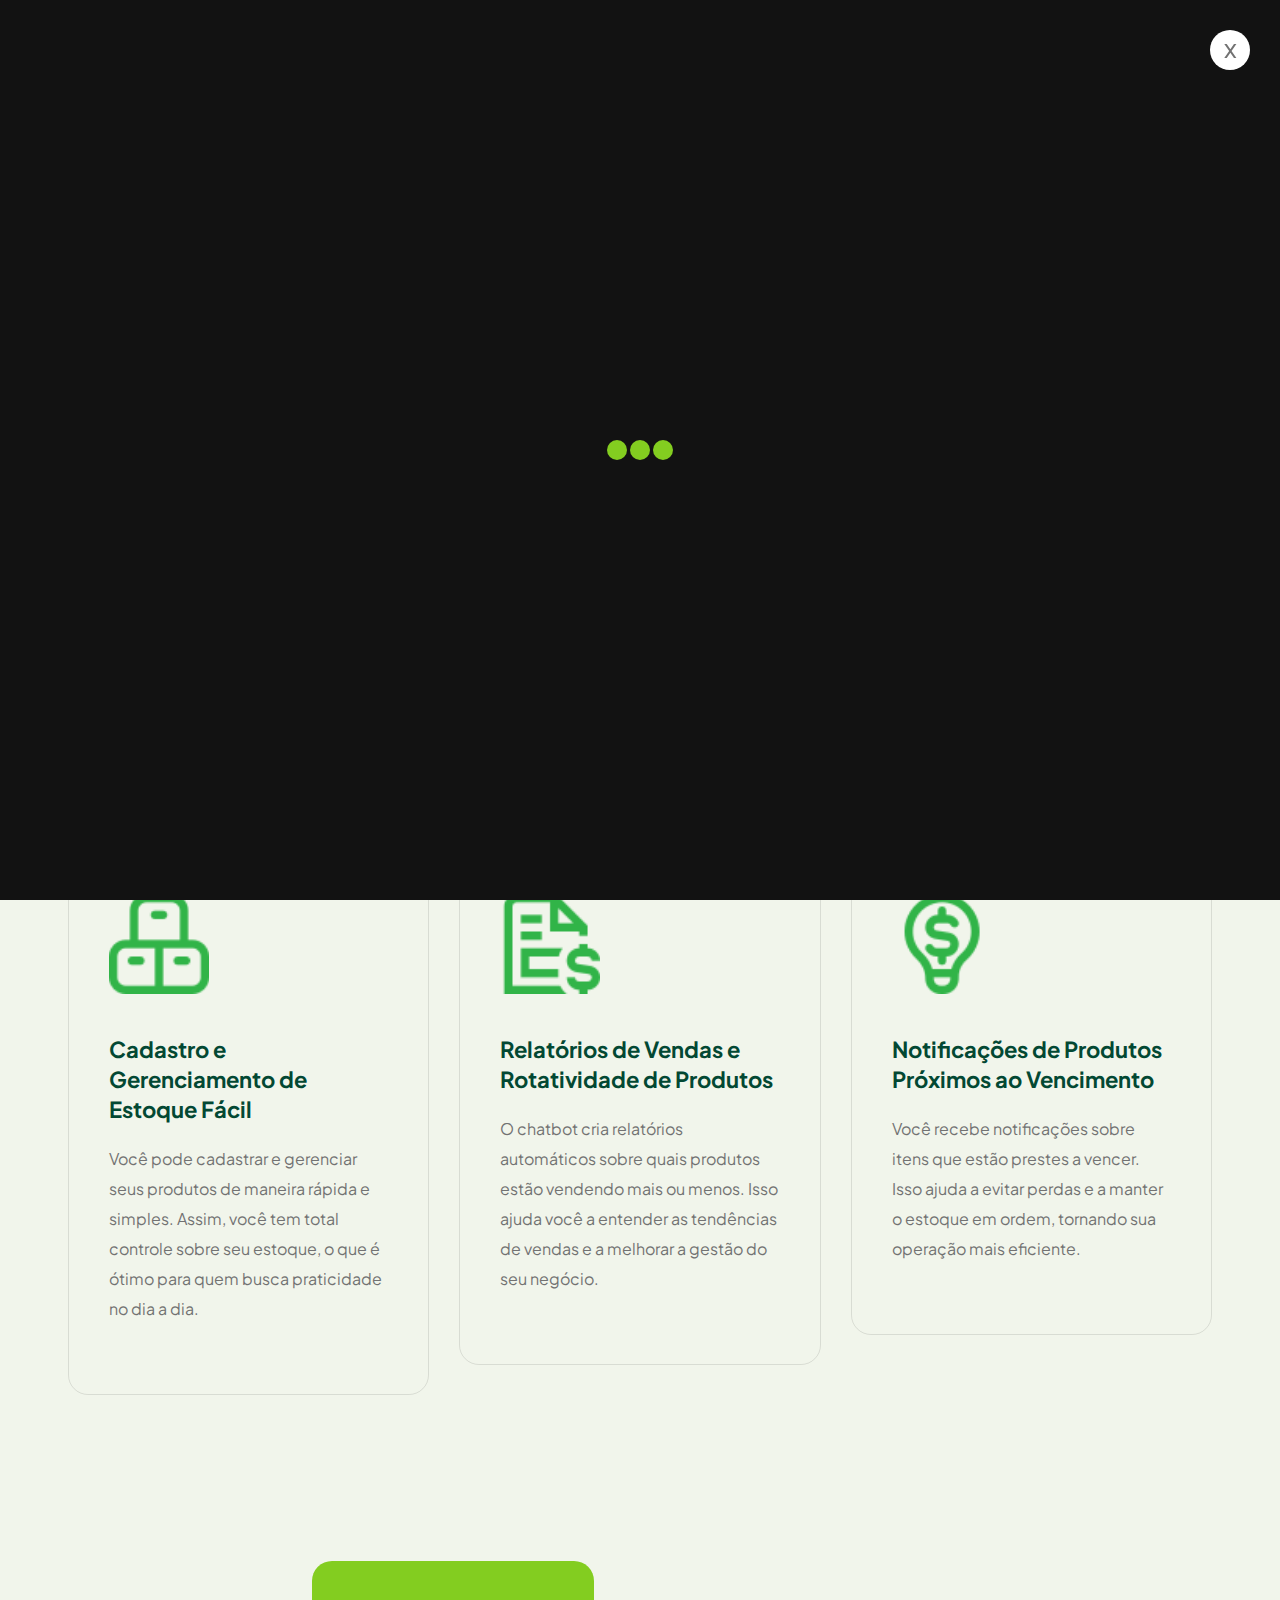
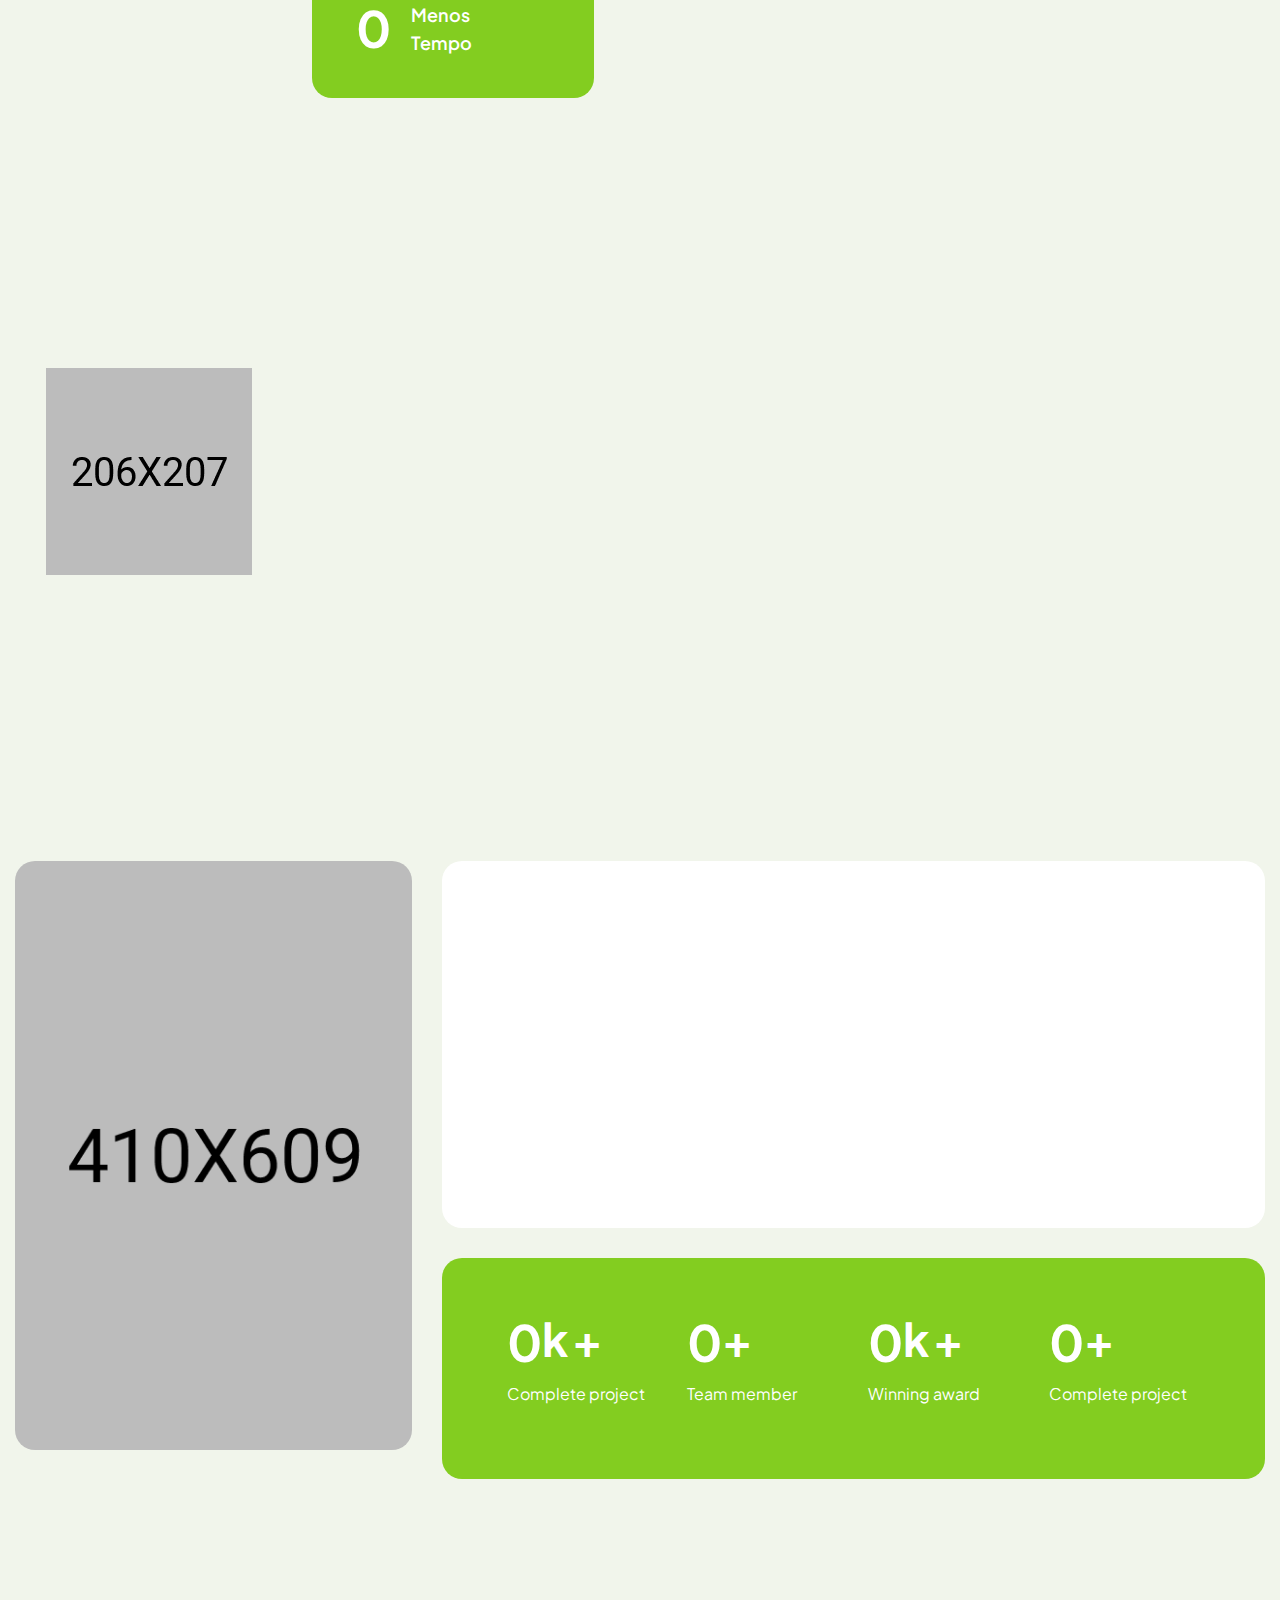
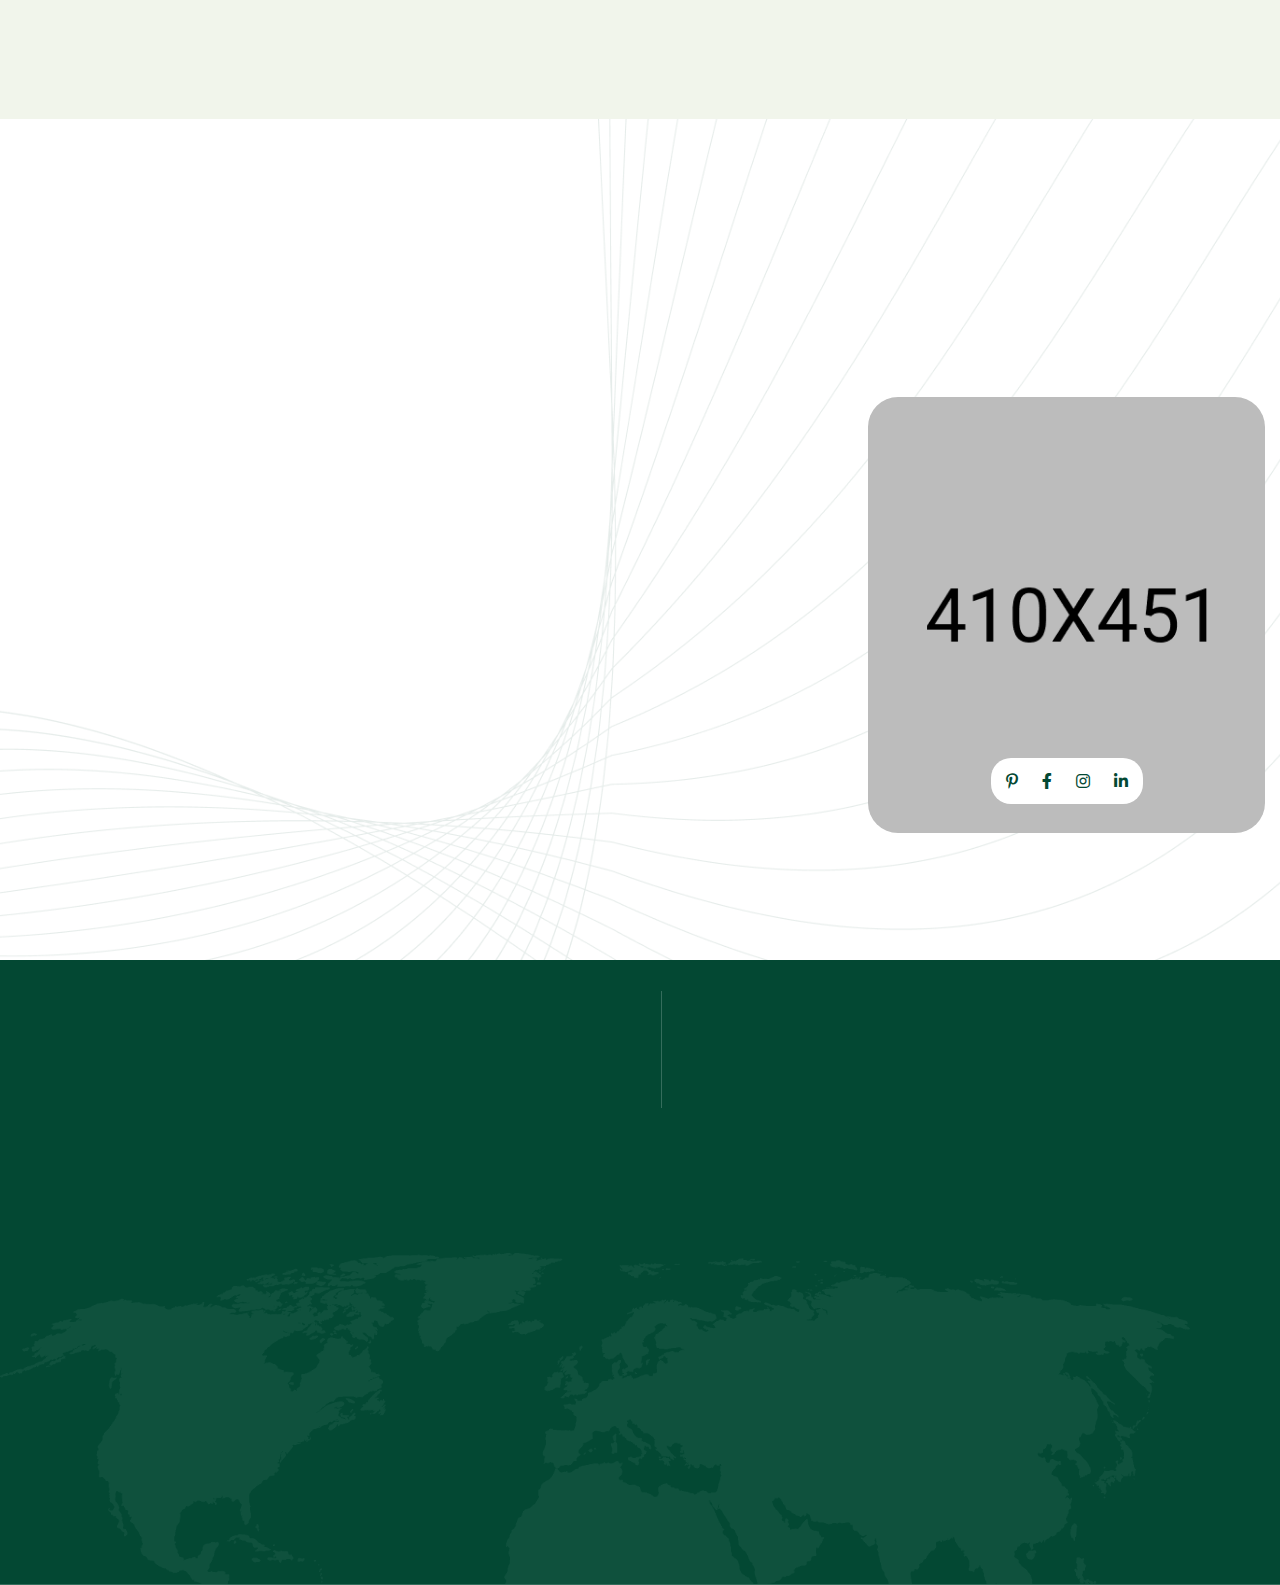
==== commit ebec5671: "Alterações dos ícones" ====
--- a/website-html/index.html
+++ b/website-html/index.html
@@ -232,58 +232,33 @@
                     <div class="col-xl-4 col-lg-4 col-md-6 col-sm-6">
                         <div class="service__item mb-30 wow fadeInLeft animated" data-wow-delay=".2s">
                             <div class="service__item-icon">
-                                <svg width="45" height="46" viewBox="0 0 45 46" fill="none" xmlns="http://www.w3.org/2000/svg">
-                                    <g clip-path="url(#clip0_3919_73)">
-                                    <path d="M37.1602 9.00391C38.8477 9.00391 40.2539 7.63281 40.2539 5.91016C40.2539 4.1875 38.8477 2.85156 37.1602 2.85156C35.4727 2.85156 34.0664 4.22266 34.0664 5.94531C34.0664 7.63281 35.4375 9.00391 37.1602 9.00391ZM37.1602 4.08203C38.1797 4.08203 39.0234 4.92578 39.0234 5.94531C39.0234 6.96484 38.1797 7.80859 37.1602 7.80859C36.1406 7.80859 35.2969 6.96484 35.2969 5.94531C35.2969 4.92578 36.1055 4.08203 37.1602 4.08203Z" fill="white"/>
-                                    <path d="M40.8517 16.1406C40.2892 14.9453 39.6212 13.7852 38.8478 12.7305C40.5353 11.6055 43.0314 9.39062 43.0314 5.94531C43.0314 2.67578 40.3946 0.0742188 37.1603 0.0742188C33.9259 0.0742188 31.254 2.67578 31.254 5.94531V6.33203C30.797 6.12109 30.3399 5.91016 29.8829 5.69922C16.6642 0.390625 2.03916 9.98828 1.96885 24.5781C1.9337 35.8281 11.004 44.9688 22.254 45.0039C33.504 45.0391 42.6446 35.9688 42.6798 24.7188C42.6798 24.6484 42.6798 24.6133 42.6798 24.543C42.6798 21.6602 42.047 18.7773 40.8517 16.1406ZM37.1603 1.26953C39.7267 1.26953 41.8009 3.34375 41.836 5.94531C41.836 9.63672 38.1798 11.8164 37.1603 12.3086C36.1759 11.7813 32.4845 9.63672 32.4845 5.94531C32.4845 3.34375 34.5587 1.26953 37.1603 1.26953ZM36.879 13.5742C37.0548 13.6445 37.2306 13.6445 37.3712 13.5742C37.4064 13.5742 37.547 13.5039 37.7579 13.3633C38.3204 14.1367 38.8126 14.9453 39.2696 15.7891H35.6134L33.1524 13.3281C33.0118 13.1875 32.8009 13.1172 32.5899 13.1523L25.3478 14.7695C25.0665 14.8398 24.8556 15.0859 24.8556 15.3672V16.8438C24.8556 17.1602 25.0665 17.4063 25.3829 17.4414L30.3751 18.2148L31.6056 20.6055C31.6759 20.7461 31.8165 20.8867 31.9923 20.9219L35.1564 21.8008V23.5938L33.2579 25.5625C33.1524 25.668 33.0821 25.8438 33.0821 25.9844V28.9727L29.6017 35.0547H27.6681V33.1211C27.6681 32.9453 27.5978 32.7695 27.4571 32.6641L24.7853 30.2383V27.4258C24.7853 27.1797 24.6095 26.9336 24.3985 26.8633L18.9142 24.8594V20.2891L22.5001 16.4219C22.7462 16.1758 22.711 15.7891 22.4649 15.543L22.4298 15.5078L19.1603 12.9766L21.8321 9.17969H27.3165C27.4923 9.17969 27.6329 9.10938 27.7384 9.00391L29.7774 6.96484C30.3399 7.21094 30.9376 7.49219 31.5001 7.80859C32.6251 11.6055 36.7032 13.4688 36.879 13.5742ZM9.98448 9.98828L11.5314 13.1875L10.3009 13.8203C10.2306 13.8555 10.1954 13.8906 10.1251 13.9258L7.20713 16.9141C7.03135 17.0898 6.9962 17.3359 7.06651 17.5469L7.48838 18.7422C7.03135 19.0234 6.57432 19.4102 6.22276 19.7969L3.72666 20.2188C4.64073 16.2109 6.85557 12.625 9.98448 9.98828ZM10.5821 30.0625C9.59776 29.5352 5.90635 27.3906 5.90635 23.6992C5.94151 21.1328 8.05088 19.0586 10.6173 19.0938C13.1485 19.1289 15.2228 21.168 15.2228 23.6992C15.2228 27.3906 11.5665 29.5703 10.5821 30.0625ZM3.23448 23.5586C3.26963 22.8555 3.33995 22.1875 3.44541 21.4844L5.23838 21.168C4.88682 21.9063 4.67588 22.7148 4.67588 23.5234H3.23448V23.5586ZM10.3009 36.6016V39.4844C5.8712 35.8984 3.26963 30.5195 3.19932 24.7891H4.78135C5.44932 29.1133 10.1251 31.2227 10.336 31.3281C10.5118 31.3984 10.6876 31.3984 10.8282 31.3281C11.3204 31.082 11.7774 30.8359 12.2345 30.5195L12.8673 31.1523V32.8398L12.0939 34C11.9181 34.2461 11.9884 34.5977 12.1993 34.8086L12.3751 34.9844L10.547 36.0742C10.4064 36.1797 10.3009 36.3555 10.3009 36.6016ZM22.3243 43.7383C18.4571 43.7383 14.6954 42.5781 11.5314 40.3984V36.9531L13.8165 35.582C14.0978 35.4063 14.2032 35.0195 14.0274 34.7383C13.9923 34.668 13.9571 34.6328 13.8868 34.5977L13.4649 34.2461L14.0274 33.4023C14.0978 33.2969 14.1329 33.1914 14.1329 33.0508V30.9414C14.1329 30.7656 14.0626 30.625 13.9571 30.5195L13.2892 29.8516C14.836 28.6211 16.5235 26.582 16.5235 23.7695C16.5235 20.5352 13.922 17.8984 10.6524 17.8984C9.94932 17.8984 9.28135 18.0039 8.61338 18.25L8.36729 17.5469L10.9337 14.9102L12.6212 14.0664C12.9376 13.9258 13.0431 13.5391 12.9024 13.2578L10.9689 9.28516C16.0314 5.55859 22.6056 4.53906 28.547 6.57813L27.0704 7.98438H21.5157C21.3048 7.98438 21.129 8.08984 21.0235 8.23047L17.8243 12.7656C17.6485 13.0469 17.6837 13.3984 17.9649 13.6094L21.1642 16.0703L17.8595 19.6211C17.754 19.7266 17.6837 19.8672 17.6837 20.043V25.2813C17.6837 25.5273 17.8595 25.7734 18.0704 25.8438L23.5548 27.8477V30.5195C23.5548 30.6953 23.6251 30.8711 23.7657 30.9766L26.4376 33.4023V35.6875C26.4376 36.0391 26.7189 36.2852 27.0353 36.2852H29.9532C30.1642 36.2852 30.3751 36.1797 30.4806 35.9688L34.2423 29.4297C34.3126 29.3242 34.3126 29.2188 34.3126 29.1133V26.1953L36.211 24.2969C36.3165 24.1914 36.3868 24.0156 36.3868 23.875V21.3789C36.3868 21.0977 36.211 20.8516 35.9298 20.7813L32.5548 19.832L31.3243 17.4063C31.2189 17.2305 31.0782 17.125 30.8673 17.0898L26.086 16.3516V15.8594L32.5196 14.418L34.9454 16.8438C35.0509 16.9492 35.2267 17.0195 35.3673 17.0195H39.8673C40.922 19.4102 41.4493 21.9766 41.4493 24.6133C41.4493 35.1602 32.8712 43.7031 22.3243 43.7383Z" fill="white"/>
-                                    <path d="M10.582 20.6055C8.89453 20.6055 7.48828 21.9766 7.48828 23.6992C7.48828 25.3867 8.85938 26.793 10.582 26.793C12.3047 26.793 13.6758 25.4219 13.6758 23.6992C13.6406 22.0117 12.2695 20.6055 10.582 20.6055ZM10.582 25.5625C9.5625 25.5625 8.71875 24.7188 8.71875 23.6992C8.71875 22.6797 9.5625 21.8359 10.582 21.8359C11.6016 21.8359 12.4453 22.6797 12.4453 23.6992C12.4453 24.7188 11.6016 25.5625 10.582 25.5625Z" fill="white"/>
-                                    </g>
-                                    <defs>
-                                    <clipPath id="clip0_3919_73">
-                                    <rect width="45" height="45" fill="white" transform="translate(0 0.0390625)"/>
-                                    </clipPath>
-                                    </defs>
-                                </svg>
+                                <img src="assets/imgs/banner-1/caixas.png" alt="">
                             </div>
                             <div class="service__item-content">
-                                <h4>Funcionalidade 1</h4>
-                                <p>Dolor sit amet, consectetur adipiscing elit. Sed sit amet rcus nun Lorem ipsum dolor sit amet, consectetur adipiscing elit. Sed sit amet rcus nunc. Duis egestas ac </p>
+                                <h4>Cadastro e Gerenciamento de Estoque Fácil</h4>
+                                <p>Você pode cadastrar e gerenciar seus produtos de maneira rápida e simples. Assim, você tem total controle sobre seu estoque, o que é ótimo para quem busca praticidade no dia a dia.</p>
                             </div>
                         </div>
                     </div>
                     <div class="col-xl-4 col-lg-4 col-md-6 col-sm-6">
                         <div class="service__item mb-30 wow fadeInLeft animated" data-wow-delay=".3s">
                             <div class="service__item-icon">
-                                <svg width="45" height="46" viewBox="0 0 45 46" fill="none" xmlns="http://www.w3.org/2000/svg">
-                                    <path d="M6.67969 20.0977C6.67969 24.3516 10.125 27.8672 14.4492 27.8672C18.7383 27.8672 22.2187 24.3867 22.2187 20.0977C22.2187 15.8789 18.8086 12.3281 14.4492 12.3281C10.1953 12.3281 6.67969 15.8086 6.67969 20.0977ZM20.3555 22.875H18.3867C18.5273 22.1719 18.6328 21.4336 18.6328 20.6953H20.9531C20.918 21.4687 20.707 22.207 20.3555 22.875ZM7.94531 20.6953H10.2656C10.3008 21.4336 10.3711 22.1367 10.5117 22.875H8.54297C8.19141 22.207 8.01562 21.4687 7.94531 20.6953ZM11.4961 20.6953H13.8516V22.875H11.7773C11.6016 22.1719 11.4961 21.4336 11.4961 20.6953ZM13.8516 24.1055V26.4609C13.2187 26.1445 12.5859 25.3008 12.1289 24.1055H13.8516ZM15.082 26.4961V24.1406H16.8047C16.3125 25.3008 15.7148 26.1445 15.082 26.4961ZM15.082 22.875V20.6953H17.4375C17.4023 21.4336 17.2969 22.1719 17.1562 22.875H15.082ZM20.9883 19.5H18.668C18.6328 18.7617 18.5625 18.0586 18.4219 17.3203H20.3906C20.707 17.9883 20.918 18.7266 20.9883 19.5ZM17.4375 19.5H15.082V17.3203H17.1562C17.2969 18.0234 17.4023 18.7617 17.4375 19.5ZM15.082 16.0898V13.7344C15.7148 14.0508 16.3477 14.8945 16.8047 16.0898H15.082ZM13.8516 13.6992V16.0547H12.1289C12.5859 14.8945 13.1836 14.0508 13.8516 13.6992ZM13.8516 17.3203V19.5H11.4961C11.5312 18.7617 11.6367 18.0234 11.7773 17.3203H13.8516ZM10.2656 19.5H7.94531C8.01562 18.7617 8.22656 18.0234 8.54297 17.3203H10.5117C10.3711 18.0234 10.2656 18.7617 10.2656 19.5ZM9.28125 24.1055H10.8281C11.0391 24.7734 11.3203 25.4414 11.707 26.0391C10.7578 25.582 9.94922 24.9492 9.28125 24.1055ZM17.1914 26.0391C17.5781 25.4414 17.8594 24.8086 18.0703 24.1055H19.6172C18.9844 24.9492 18.1406 25.582 17.1914 26.0391ZM19.6172 16.0898H18.0703C17.8594 15.4219 17.5781 14.7891 17.1914 14.1562C18.1406 14.6133 18.9844 15.2461 19.6172 16.0898ZM11.707 14.1562C11.3203 14.7539 11.0391 15.3867 10.8281 16.0898H9.28125C9.94922 15.2461 10.7578 14.6133 11.707 14.1562Z" fill="white"/>
-                                    <path d="M25.875 29.6602H3.05859C2.70703 29.6602 2.46094 29.9414 2.46094 30.2578V32.6484C2.46094 33 2.74219 33.2461 3.05859 33.2461H25.875C26.2266 33.2461 26.4727 32.9648 26.4727 32.6484V30.2578C26.4727 29.9414 26.1914 29.6602 25.875 29.6602ZM25.2422 32.0508H3.65625V30.8906H25.2422V32.0508Z" fill="white"/>
-                                    <path d="M21.0586 34.4414H7.875C7.52344 34.4414 7.27734 34.7227 7.27734 35.0391V37.4297C7.27734 37.7813 7.55859 38.0273 7.875 38.0273H21.0586C21.4102 38.0273 21.6562 37.7461 21.6562 37.4297V35.0391C21.6562 34.7227 21.375 34.4414 21.0586 34.4414ZM20.4258 36.8672H8.47266V35.707H20.4258V36.8672Z" fill="white"/>
-                                    <path d="M30.4805 14.332L32.625 13.4883V14.543L31.2891 16.1602C31.1836 16.2656 31.1484 16.4062 31.1484 16.5469V18.0586C31.1484 18.5156 31.6406 18.832 32.0625 18.5859L34.418 17.2852C35.3672 16.7578 35.9648 15.7383 35.9648 14.6484V6.91406C35.9648 6.5625 35.6836 6.31641 35.3672 6.31641H34.418C33.4336 6.31641 32.5898 7.125 32.5898 8.14453V10.043L30.5859 11.2734C29.9883 11.625 29.6367 12.293 29.6367 12.9961V13.7695C29.6367 14.1914 30.0937 14.5078 30.4805 14.332ZM31.2539 12.3281L33.5742 10.8867C33.75 10.7812 33.8555 10.5703 33.8555 10.3594V8.10938C33.8555 7.79297 34.1016 7.51172 34.4531 7.51172H34.7695V14.6133C34.7695 15.2461 34.418 15.8437 33.8555 16.1602L32.4141 16.9687V16.7227L33.7148 15.1406C33.8203 15.0352 33.8555 14.8945 33.8555 14.7539V12.5742C33.8555 12.1523 33.4336 11.8359 33.0117 12.0117L30.9023 12.8555C30.9023 12.6445 31.043 12.4336 31.2539 12.3281Z" fill="white"/>
-                                    <path d="M44.7891 13.208C31.3945 -0.186523 36.0351 4.4541 35.0156 3.43457C34.7695 3.18848 34.3828 3.18848 34.1367 3.43457L28.1602 9.44629C27.4219 8.3916 26.2266 7.79395 24.9609 7.79395H24.3984V3.8916C24.3984 3.50488 24.0469 3.22363 23.6602 3.29395L0.527344 7.79395C0.246094 7.86426 0.0351562 8.11035 0.0351562 8.3916V41.2627C0.0351562 41.6143 0.316406 41.8604 0.632812 41.8604H28.2305C28.582 41.8604 28.8281 41.5791 28.8281 41.2627V30.0127L44.7539 14.0869C45.0351 13.8408 45.0351 13.4541 44.7891 13.208ZM28.7227 10.6064L34.5937 4.73535L41.7656 11.9072C41.0977 12.5752 30.3047 23.3682 28.8633 24.8096V11.6963C28.8633 11.3096 28.8281 10.958 28.7227 10.6064ZM23.168 4.62988V7.75879H7.03125L23.168 4.62988ZM1.26562 40.6299V8.98926H24.9609C26.4375 8.98926 27.6328 10.1846 27.6328 11.6611V40.5947H1.26562V40.6299ZM28.8633 28.2549V26.5674L42.6445 12.7861L43.4883 13.6299L28.8633 28.2549Z" fill="white"/>
-                                </svg>
+                                <img src="assets/imgs/banner-1/dolar-da-fatura-do-arquivo.png" alt="">
                             </div>
                             <div class="service__item-content">
-                                <h4>Funcionalidade 2</h4>
-                                <p>Dolor sit amet, consectetur adipiscing elit. Sed sit amet rcus nun Lorem ipsum dolor sit amet, consectetur adipiscing elit. Sed sit amet rcus nunc. Duis egestas ac </p>
+                                <h4>Relatórios de Vendas e Rotatividade de Produtos</h4>
+                                <p>O chatbot cria relatórios automáticos sobre quais produtos estão vendendo mais ou menos. Isso ajuda você a entender as tendências de vendas e a melhorar a gestão do seu negócio.</p>
                             </div>
                         </div>
                     </div>
                     <div class="col-xl-4 col-lg-4 col-md-6 col-sm-6">
                         <div class="service__item mb-30 wow fadeInLeft animated" data-wow-delay=".4s">
                             <div class="service__item-icon">
-                                <svg width="45" height="46" viewBox="0 0 45 46" fill="none" xmlns="http://www.w3.org/2000/svg">
-                                    <path d="M44.3848 9.8125H11.7348C11.644 9.81245 11.5543 9.8325 11.4722 9.87122C11.3901 9.90994 11.3176 9.96637 11.2598 10.0364L9.88875 11.7014L8.51766 10.0364C8.45993 9.96637 8.3874 9.90994 8.30528 9.87122C8.22316 9.8325 8.13349 9.81245 8.0427 9.8125H0.615234C0.534411 9.8125 0.45438 9.82843 0.379713 9.85937C0.305047 9.89031 0.237208 9.93566 0.180074 9.99282C0.122939 10.05 0.0776288 10.1179 0.0467311 10.1925C0.0158333 10.2672 -4.60843e-05 10.3473 1.00456e-07 10.4281V34.6859C1.00456e-07 34.8491 0.0648192 35.0056 0.180198 35.1209C0.295577 35.2363 0.452064 35.3011 0.615234 35.3011H8.04059C8.13138 35.3012 8.22105 35.2811 8.30317 35.2424C8.38529 35.2037 8.45782 35.1473 8.51555 35.0772L9.88664 33.4122L11.2577 35.0772C11.3155 35.1473 11.388 35.2037 11.4701 35.2424C11.5522 35.2811 11.6419 35.3012 11.7327 35.3011H44.3848C44.4656 35.3012 44.5456 35.2853 44.6203 35.2544C44.6949 35.2235 44.7628 35.1782 44.8199 35.121C44.877 35.0639 44.9224 34.9961 44.9533 34.9214C44.9842 34.8467 45 34.7667 45 34.6859V10.4281C45.0001 10.3472 44.9842 10.2672 44.9534 10.1925C44.9225 10.1178 44.8772 10.0499 44.82 9.99272C44.7629 9.93554 44.695 9.8902 44.6203 9.85927C44.5457 9.82835 44.4656 9.81245 44.3848 9.8125ZM1.23047 11.043H7.7502L9.41273 13.0602C9.47242 13.1271 9.54556 13.1805 9.62735 13.2172C9.70913 13.2538 9.79773 13.2727 9.88734 13.2727C9.97695 13.2727 10.0656 13.2538 10.1473 13.2172C10.2291 13.1805 10.3023 13.1271 10.362 13.0602L12.0245 11.043H43.7706V29.8104H1.23047V11.043ZM43.7695 34.0703H12.0252L10.3627 32.053C10.303 31.9862 10.2298 31.9327 10.148 31.8961C10.0663 31.8595 9.97766 31.8406 9.88805 31.8406C9.79844 31.8406 9.70984 31.8595 9.62805 31.8961C9.54626 31.9327 9.47313 31.9862 9.41344 32.053L7.7509 34.0703H1.23047V31.0409H43.7695V34.0703Z" fill="white"/>
-                                    <path d="M20.4609 12.6254H13.0612C12.9705 12.6253 12.8809 12.6453 12.7988 12.684C12.7167 12.7228 12.6443 12.7792 12.5866 12.8493L9.8877 16.1238L7.18875 12.8489C7.13111 12.7789 7.05865 12.7224 6.97658 12.6837C6.89452 12.645 6.80488 12.6249 6.71414 12.625H3.42773C3.34688 12.625 3.26682 12.6409 3.19213 12.6719C3.11744 12.7029 3.04959 12.7482 2.99245 12.8054C2.93531 12.8627 2.89001 12.9306 2.85913 13.0053C2.82825 13.08 2.81241 13.1601 2.8125 13.2409V27.6135C2.8125 27.7767 2.87732 27.9332 2.9927 28.0486C3.10808 28.1639 3.26456 28.2288 3.42773 28.2288H20.4609C20.6241 28.2288 20.7806 28.1639 20.896 28.0486C21.0114 27.9332 21.0762 27.7767 21.0762 27.6135V13.2409C21.0762 13.1601 21.0603 13.0801 21.0294 13.0054C20.9985 12.9307 20.9532 12.8628 20.8961 12.8057C20.839 12.7485 20.7711 12.7032 20.6965 12.6722C20.6218 12.6413 20.5418 12.6254 20.4609 12.6254ZM19.8457 26.9983H4.04297V13.8558H6.42375L9.41203 17.4829C9.47172 17.5497 9.54485 17.6032 9.62664 17.6398C9.70843 17.6764 9.79703 17.6954 9.88664 17.6954C9.97625 17.6954 10.0648 17.6764 10.1466 17.6398C10.2284 17.6032 10.3016 17.5497 10.3612 17.4829L13.3495 13.8558H19.8464L19.8457 26.9983Z" fill="white"/>
-                                    <path d="M40.8447 13.5583C40.3333 13.0482 39.6405 12.7617 38.9181 12.7617C38.1958 12.7617 37.503 13.0482 36.9916 13.5583L34.435 16.1148L30.1133 15.1143C29.6047 14.9949 29.074 15.0078 28.5718 15.1516C28.0697 15.2955 27.6127 15.5656 27.2445 15.9362L26.2833 16.8974C26.2124 16.9682 26.1599 17.0553 26.1303 17.151C26.1007 17.2467 26.095 17.3483 26.1136 17.4467C26.1322 17.5452 26.1746 17.6376 26.2371 17.7159C26.2996 17.7943 26.3803 17.8562 26.4721 17.8962L30.7742 19.7774L28.8515 21.6997L25.0898 22.0481C24.947 22.0608 24.8132 22.1229 24.7115 22.2239L22.8482 24.0872C22.7724 24.163 22.7177 24.2573 22.6896 24.3608C22.6614 24.4642 22.6608 24.5733 22.6877 24.677C22.7147 24.7808 22.7683 24.8757 22.8433 24.9524C22.9182 25.0291 23.0119 25.0848 23.1151 25.1141L27.678 26.4117C28.5061 26.647 29.382 26.6571 30.2153 26.4407C31.0486 26.2244 31.809 25.7896 32.4181 25.1813L42.0073 15.592C42.0645 15.535 42.1099 15.4672 42.1408 15.3926C42.1717 15.3179 42.1877 15.2379 42.1877 15.1572C42.1877 15.0764 42.1717 14.9964 42.1408 14.9218C42.1099 14.8471 42.0645 14.7794 42.0073 14.7223L40.8447 13.5583ZM31.548 24.3104C31.0941 24.7642 30.5272 25.0885 29.906 25.2499C29.2848 25.4113 28.6318 25.4039 28.0144 25.2284L24.4587 24.2176L25.4255 23.2508L29.1873 22.9024C29.3302 22.8893 29.4641 22.8265 29.5655 22.7249L32.2828 20.0077C32.3537 19.9369 32.4062 19.8498 32.4358 19.7541C32.4654 19.6583 32.4711 19.5568 32.4525 19.4584C32.4339 19.3599 32.3915 19.2675 32.329 19.1891C32.2665 19.1108 32.1858 19.0489 32.094 19.0089L27.7912 17.1294L28.1146 16.806C28.3357 16.5835 28.6102 16.4214 28.9118 16.3352C29.2134 16.249 29.532 16.2417 29.8373 16.3138L34.4885 17.3903C34.5902 17.4136 34.6961 17.4107 34.7965 17.382C34.8968 17.3533 34.9882 17.2997 35.0622 17.2261L37.86 14.4284C38.1405 14.1487 38.5204 13.9917 38.9166 13.9917C39.3127 13.9917 39.6927 14.1487 39.9732 14.4284L40.7009 15.1565L31.548 24.3104Z" fill="white"/>
-                                    <path d="M17.6484 24.1875H6.24023C6.07706 24.1875 5.92058 24.2523 5.8052 24.3677C5.68982 24.4831 5.625 24.6396 5.625 24.8027C5.625 24.9659 5.68982 25.1224 5.8052 25.2378C5.92058 25.3531 6.07706 25.418 6.24023 25.418H17.6484C17.8116 25.418 17.9681 25.3531 18.0835 25.2378C18.1988 25.1224 18.2637 24.9659 18.2637 24.8027C18.2637 24.6396 18.1988 24.4831 18.0835 24.3677C17.9681 24.2523 17.8116 24.1875 17.6484 24.1875Z" fill="white"/>
-                                    <path d="M17.6484 21.9336H6.24023C6.07706 21.9336 5.92058 21.9984 5.8052 22.1138C5.68982 22.2292 5.625 22.3857 5.625 22.5488C5.625 22.712 5.68982 22.8685 5.8052 22.9839C5.92058 23.0992 6.07706 23.1641 6.24023 23.1641H17.6484C17.8116 23.1641 17.9681 23.0992 18.0835 22.9839C18.1988 22.8685 18.2637 22.712 18.2637 22.5488C18.2637 22.3857 18.1988 22.2292 18.0835 22.1138C17.9681 21.9984 17.8116 21.9336 17.6484 21.9336Z" fill="white"/>
-                                    <path d="M17.6484 19.6797H6.24023C6.07706 19.6797 5.92058 19.7445 5.8052 19.8599C5.68982 19.9753 5.625 20.1318 5.625 20.2949C5.625 20.4581 5.68982 20.6146 5.8052 20.73C5.92058 20.8453 6.07706 20.9102 6.24023 20.9102H17.6484C17.8116 20.9102 17.9681 20.8453 18.0835 20.73C18.1988 20.6146 18.2637 20.4581 18.2637 20.2949C18.2637 20.1318 18.1988 19.9753 18.0835 19.8599C17.9681 19.7445 17.8116 19.6797 17.6484 19.6797Z" fill="white"/>
-                                    <path d="M12.7334 18.0449C12.7334 18.1257 12.7492 18.2058 12.7801 18.2804C12.811 18.3551 12.8564 18.4229 12.9135 18.4801C12.9706 18.5372 13.0385 18.5825 13.1131 18.6134C13.1878 18.6443 13.2678 18.6602 13.3486 18.6602H17.6486C17.8118 18.6602 17.9683 18.5953 18.0836 18.48C18.199 18.3646 18.2638 18.2081 18.2638 18.0449C18.2638 17.8818 18.199 17.7253 18.0836 17.6099C17.9683 17.4945 17.8118 17.4297 17.6486 17.4297H13.3486C13.2678 17.4296 13.1878 17.4455 13.1131 17.4764C13.0385 17.5073 12.9706 17.5526 12.9135 17.6098C12.8564 17.6669 12.811 17.7348 12.7801 17.8094C12.7492 17.8841 12.7334 17.9641 12.7334 18.0449Z" fill="white"/>
-                                </svg>
+                                <img src="assets/imgs/banner-1/dolar-da-lampada.png" alt="">
                             </div>
                             <div class="service__item-content">
-                                <h4>Funcionalidade 3</h4>
-                                <p>Dolor sit amet, consectetur adipiscing elit. Sed sit amet rcus nun Lorem ipsum dolor sit amet, consectetur adipiscing elit. Sed sit amet rcus nunc. Duis egestas ac </p>
+                                <h4>Notificações de Produtos Próximos ao Vencimento</h4>
+                                <p>Você recebe notificações sobre itens que estão prestes a vencer. Isso ajuda a evitar perdas e a manter o estoque em ordem, tornando sua operação mais eficiente.</p>
                             </div>
                         </div>
                     </div>
@@ -336,24 +311,14 @@
                                         </clipPath>
                                         </defs>
                                         </svg>
-                                        Sobre Nós
+                                        Facilite Seu Trabalho
                                     </h6>
-                                <h2 class="section__title-wrapper-title wow fadeInLeft animated" data-wow-delay=".3s">Reduza as tarefas diárias do seu negócio.</h2>
-                            </div>
-                            <p class="choose-us__content-description wow fadeInLeft animated" data-wow-delay=".4s">Et purus duis sollicitudin dignissim habitant. Egestas nulla quis venenatis cras sed eu massa Et purus duis sollicitudin dignissim habitant. Egestas nulla quis venenatis cras sed eu massa Et purus duis sollicitudin dignissim habitant. Egestas nulla</p>
+                                <h3 class="section__title-wrapper-title wow fadeInLeft animated" data-wow-delay=".3s">Encante-se pela eficiência e permaneça pela simplicidade.</h3>
+                            </div>
+                            <p class="choose-us__content-description wow fadeInLeft animated" data-wow-delay=".4s">Com nossa ferramenta, você pode automatizar tarefas diárias, como o controle de estoque e o registro de vendas, tornando seus processos mais ágeis e eficientes. Isso permite que você se concentre no que realmente importa: impulsionar o crescimento do seu negócio e oferecer um melhor atendimento aos seus clientes. Reduza a carga de trabalho e tenha mais tempo para planejar e inovar, otimizando assim a gestão do seu estabelecimento.</p>
                             <div class="choose-us__content-wrapper mt-35">
                                 <div class="choose-us__content-wrapper-box wow fadeInLeft animated" data-wow-delay=".5s">
                                     <div class="choose-us__content-wrapper-box-title">
-                                        <div class="choose-us__content-wrapper-box-title-icon">
-                                            <svg width="30" height="31" viewBox="0 0 30 31" fill="none" xmlns="http://www.w3.org/2000/svg">
-                                                <path d="M28.1836 3.20312H1.81641C1.33484 3.20368 0.873151 3.39523 0.53263 3.73575C0.192108 4.07628 0.00055827 4.53796 0 5.01953L0 26.4634C6.2096e-05 26.5722 0.0432948 26.6765 0.120201 26.7534C0.197106 26.8303 0.301395 26.8735 0.410156 26.8736H29.5898C29.6986 26.8735 29.8029 26.8303 29.8798 26.7534C29.9567 26.6765 29.9999 26.5722 30 26.4634V5.01953C29.9994 4.53796 29.8079 4.07628 29.4674 3.73575C29.1269 3.39523 28.6652 3.20368 28.1836 3.20312ZM0.820312 5.01953C0.820623 4.75545 0.925668 4.50227 1.1124 4.31553C1.29914 4.12879 1.55232 4.02375 1.81641 4.02344H28.1836C28.4477 4.02375 28.7009 4.12879 28.8876 4.31553C29.0743 4.50227 29.1794 4.75545 29.1797 5.01953V8.74305H0.820312V5.01953ZM29.1797 26.0533H0.820312V9.56336H29.1797V26.0533Z" fill="white"/>
-                                                <path d="M27.7147 5.07812H9.78809C9.67931 5.07812 9.57498 5.12134 9.49806 5.19826C9.42114 5.27518 9.37793 5.3795 9.37793 5.48828V7.27797C9.37793 7.38675 9.42114 7.49107 9.49806 7.56799C9.57498 7.64491 9.67931 7.68813 9.78809 7.68813H27.7147C27.8235 7.68806 27.9278 7.64483 28.0047 7.56792C28.0816 7.49102 28.1248 7.38673 28.1249 7.27797V5.48828C28.1248 5.37952 28.0816 5.27523 28.0047 5.19833C27.9278 5.12142 27.8235 5.07819 27.7147 5.07812ZM27.3046 6.86781H10.1982V5.89844H27.3046V6.86781Z" fill="white"/>
-                                                <path d="M4.16016 5.07812H2.28516C2.1764 5.07819 2.07211 5.12142 1.9952 5.19833C1.91829 5.27523 1.87506 5.37952 1.875 5.48828V7.27797C1.87506 7.38673 1.91829 7.49102 1.9952 7.56792C2.07211 7.64483 2.1764 7.68806 2.28516 7.68813H4.16016C4.26892 7.68806 4.37321 7.64483 4.45011 7.56792C4.52702 7.49102 4.57025 7.38673 4.57031 7.27797V5.48828C4.57025 5.37952 4.52702 5.27523 4.45011 5.19833C4.37321 5.12142 4.26892 5.07819 4.16016 5.07812ZM3.75 6.86781H2.69531V5.89844H3.75V6.86781Z" fill="white"/>
-                                                <path d="M7.91113 5.07812H6.03613C5.92737 5.07819 5.82308 5.12142 5.74618 5.19833C5.66927 5.27523 5.62604 5.37952 5.62598 5.48828V7.27797C5.62604 7.38673 5.66927 7.49102 5.74618 7.56792C5.82308 7.64483 5.92737 7.68806 6.03613 7.68813H7.91113C8.01991 7.68813 8.12424 7.64491 8.20116 7.56799C8.27808 7.49107 8.32129 7.38675 8.32129 7.27797V5.48828C8.32129 5.3795 8.27808 5.27518 8.20116 5.19826C8.12424 5.12134 8.01991 5.07812 7.91113 5.07812ZM7.50098 6.86781H6.44629V5.89844H7.50098V6.86781Z" fill="white"/>
-                                                <path d="M15.0001 24.1608C16.256 24.1608 17.4837 23.7885 18.528 23.0907C19.5722 22.393 20.3862 21.4013 20.8668 20.241C21.3475 19.0807 21.4732 17.804 21.2283 16.5722C20.9833 15.3404 20.3785 14.2089 19.4905 13.3209C18.6024 12.4328 17.471 11.828 16.2392 11.583C15.0074 11.3379 13.7307 11.4637 12.5704 11.9443C11.41 12.4249 10.4183 13.2388 9.72056 14.283C9.02281 15.3273 8.65039 16.555 8.65039 17.8109C8.65225 19.4944 9.32182 21.1084 10.5122 22.2988C11.7026 23.4892 13.3166 24.1589 15.0001 24.1608ZM15.0001 12.2815C16.0938 12.2814 17.1629 12.6057 18.0723 13.2133C18.9816 13.8209 19.6904 14.6845 20.109 15.6949C20.5275 16.7053 20.637 17.8172 20.4237 18.8898C20.2103 19.9625 19.6837 20.9478 18.9103 21.7211C18.137 22.4945 17.1517 23.0211 16.079 23.2345C15.0064 23.4478 13.8945 23.3383 12.8841 22.9197C11.8737 22.5012 11.0101 21.7924 10.4025 20.883C9.79493 19.9737 9.47066 18.9045 9.4707 17.8109C9.47238 16.3449 10.0555 14.9395 11.0921 13.9029C12.1287 12.8663 13.5341 12.2832 15.0001 12.2815Z" fill="white"/>
-                                                <path d="M12.1441 20.9755H17.8544C17.9631 20.9755 18.0674 20.9323 18.1443 20.8553C18.2212 20.7784 18.2645 20.6742 18.2645 20.5654V16.5353C18.2645 16.4266 18.2212 16.3223 18.1443 16.2454C18.0674 16.1685 17.9631 16.1252 17.8544 16.1252H17.0809L16.8302 14.9645C16.8104 14.8728 16.7598 14.7906 16.6868 14.7316C16.6138 14.6727 16.5228 14.6406 16.4289 14.6406H13.5695C13.4758 14.6406 13.385 14.6728 13.312 14.7316C13.2391 14.7904 13.1886 14.8725 13.1687 14.9641L12.918 16.1247H12.1445C12.0358 16.1248 11.9315 16.168 11.8546 16.2449C11.7777 16.3218 11.7344 16.4261 11.7344 16.5348V20.5654C11.7344 20.6741 11.7776 20.7783 11.8544 20.8552C11.9312 20.9321 12.0354 20.9754 12.1441 20.9755ZM12.5542 20.1552V18.6679H13.6323V18.7091C13.6323 18.8179 13.6756 18.9222 13.7525 18.9992C13.8294 19.0761 13.9337 19.1193 14.0425 19.1193C14.1513 19.1193 14.2556 19.0761 14.3325 18.9992C14.4094 18.9222 14.4527 18.8179 14.4527 18.7091V18.6679H15.5448V18.7091C15.5448 18.8179 15.5881 18.9222 15.665 18.9992C15.7419 19.0761 15.8462 19.1193 15.955 19.1193C16.0638 19.1193 16.1681 19.0761 16.245 18.9992C16.3219 18.9222 16.3652 18.8179 16.3652 18.7091V18.6679H17.4433V20.1552H12.5542ZM13.9007 15.4609H16.0975L16.2412 16.1247H13.757L13.9007 15.4609ZM16.7484 16.945H17.4442V17.8471H12.5542V16.9455L16.7484 16.945Z" fill="white"/>
-                                            </svg>                                        
-                                        </div>
                                         <h3>Passport Plus</h3>
                                     </div>
                                     <div class="choose-us__content-wrapper-box-list">
@@ -365,21 +330,6 @@
                                 </div>
                                 <div class="choose-us__content-wrapper-box wow fadeInLeft animated" data-wow-delay=".6s">
                                     <div class="choose-us__content-wrapper-box-title">
-                                        <div class="choose-us__content-wrapper-box-title-icon">
-                                            <svg width="30" height="30" viewBox="0 0 30 30" fill="none" xmlns="http://www.w3.org/2000/svg">
-                                                <g clip-path="url(#clip0_3761_459)">
-                                                <path d="M29.5908 23.939H27.042V10.8103C27.0421 10.7396 27.024 10.6701 26.9893 10.6085C26.9546 10.5469 26.9046 10.4953 26.8442 10.4587L15.2133 3.42253C15.1493 3.38377 15.0758 3.36328 15.001 3.36328C14.9261 3.36328 14.8527 3.38377 14.7886 3.42253L3.15777 10.4594C3.09731 10.496 3.04732 10.5476 3.01266 10.6092C2.978 10.6708 2.95985 10.7403 2.95996 10.811V23.9397H0.411133C0.357231 23.9397 0.303858 23.9503 0.254065 23.971C0.204272 23.9916 0.159036 24.0219 0.120943 24.06C0.0828503 24.0982 0.0526482 24.1434 0.0320635 24.1932C0.0114788 24.2431 0.000915228 24.2964 0.00097683 24.3503V26.2253C0.00097683 26.3341 0.0441896 26.4384 0.121109 26.5154C0.198028 26.5923 0.302353 26.6355 0.411133 26.6355H29.5908C29.6996 26.6355 29.8039 26.5923 29.8808 26.5154C29.9578 26.4384 30.001 26.3341 30.001 26.2253V24.3503C30.0011 24.2964 29.9906 24.2429 29.9701 24.193C29.9495 24.1431 29.9194 24.0978 29.8813 24.0596C29.8432 24.0213 29.7979 23.991 29.7481 23.9703C29.6982 23.9497 29.6448 23.939 29.5908 23.939ZM3.78027 19.78H11.0166V21.6295H3.78027V19.78ZM11.8369 15.475C11.8375 14.9624 12.0414 14.4709 12.4039 14.1084C12.7664 13.7459 13.2579 13.542 13.7705 13.5414H14.5908V17.7283C14.5903 18.8399 14.3429 19.9375 13.8667 20.942C13.3905 21.9464 12.6972 22.8326 11.8369 23.5366V15.475ZM26.2217 21.6299H18.9854V19.78H26.2217V21.6299ZM18.165 23.5366C17.3047 22.8326 16.6114 21.9465 16.1352 20.942C15.6589 19.9376 15.4116 18.8399 15.4111 17.7283V13.5414H16.2314C16.7441 13.542 17.2356 13.7459 17.5981 14.1084C17.9606 14.4709 18.1645 14.9624 18.165 15.475V23.5366ZM12.7411 23.8364C13.7807 22.8747 14.5584 21.6643 15.001 20.3191C15.4611 21.7117 16.2771 22.9599 17.3682 23.94H12.6338C12.6706 23.905 12.7041 23.8701 12.7411 23.8364ZM18.9854 22.4503H26.2217V23.939H18.9854V22.4503ZM15.001 4.25268L26.2217 11.0416V18.9597H18.9854V15.475C18.9845 14.7449 18.6941 14.045 18.1778 13.5287C17.6615 13.0124 16.9616 12.722 16.2314 12.7211H13.7705C13.0404 12.7219 12.3404 13.0123 11.8241 13.5286C11.3078 14.0449 11.0174 14.7449 11.0166 15.475V18.9597H3.78027V11.0416L15.001 4.25268ZM3.78027 22.4503H11.0166V23.939H3.78027V22.4503ZM29.1807 25.814H0.821289V24.7593H29.1807V25.814Z" fill="white"/>
-                                                <path d="M7.39805 17.5192C7.78702 17.5193 8.16727 17.404 8.49072 17.1879C8.81416 16.9718 9.06627 16.6647 9.21515 16.3053C9.36404 15.946 9.40302 15.5506 9.32716 15.1691C9.25131 14.7875 9.06402 14.4371 8.78899 14.162C8.51396 13.887 8.16354 13.6996 7.78204 13.6237C7.40054 13.5478 7.0051 13.5868 6.64573 13.7356C6.28636 13.8845 5.9792 14.1365 5.7631 14.4599C5.54699 14.7834 5.43164 15.1636 5.43164 15.5526C5.4322 16.074 5.63954 16.5738 6.00819 16.9425C6.37683 17.3112 6.87667 17.5186 7.39805 17.5192ZM7.39805 14.4063C7.62478 14.4062 7.84643 14.4734 8.03498 14.5993C8.22352 14.7253 8.37048 14.9043 8.45728 15.1137C8.54408 15.3232 8.56682 15.5537 8.52261 15.7761C8.47841 15.9985 8.36925 16.2027 8.20894 16.3631C8.04863 16.5234 7.84438 16.6326 7.622 16.6769C7.39963 16.7211 7.16913 16.6984 6.95965 16.6117C6.75018 16.5249 6.57113 16.378 6.44516 16.1895C6.31919 16.001 6.25195 15.7793 6.25195 15.5526C6.25251 15.2488 6.37343 14.9576 6.58824 14.7427C6.80304 14.5279 7.09423 14.4069 7.39805 14.4063Z" fill="white"/>
-                                                <path d="M15.0008 11.4333C15.3898 11.4333 15.7701 11.3179 16.0935 11.1018C16.4169 10.8857 16.669 10.5785 16.8178 10.2191C16.9667 9.85968 17.0056 9.46422 16.9296 9.08271C16.8537 8.7012 16.6663 8.35078 16.3912 8.07577C16.1161 7.80076 15.7656 7.61351 15.3841 7.5377C15.0025 7.4619 14.6071 7.50095 14.2477 7.6499C13.8884 7.79886 13.5813 8.05104 13.3653 8.37455C13.1493 8.69805 13.034 9.07835 13.0342 9.46734C13.0349 9.98864 13.2424 10.4884 13.6111 10.8569C13.9797 11.2254 14.4795 11.4327 15.0008 11.4333ZM15.0008 8.32031C15.2275 8.32031 15.4491 8.38753 15.6376 8.51346C15.8261 8.63938 15.973 8.81838 16.0598 9.0278C16.1466 9.23722 16.1693 9.46767 16.1252 9.69002C16.081 9.91237 15.9719 10.1166 15.8116 10.277C15.6514 10.4373 15.4472 10.5465 15.2249 10.5909C15.0026 10.6352 14.7721 10.6126 14.5626 10.5259C14.3532 10.4393 14.1741 10.2924 14.048 10.104C13.922 9.9156 13.8546 9.69404 13.8545 9.46734C13.8549 9.16337 13.9757 8.87194 14.1906 8.65693C14.4055 8.44192 14.6968 8.32087 15.0008 8.32031Z" fill="white"/>
-                                                <path d="M22.6031 17.5192C22.9921 17.5193 23.3724 17.404 23.6958 17.1879C24.0192 16.9718 24.2713 16.6647 24.4202 16.3053C24.5691 15.946 24.6081 15.5506 24.5322 15.1691C24.4564 14.7875 24.2691 14.4371 23.9941 14.162C23.719 13.887 23.3686 13.6996 22.9871 13.6237C22.6056 13.5478 22.2102 13.5868 21.8508 13.7356C21.4914 13.8845 21.1843 14.1365 20.9682 14.4599C20.7521 14.7834 20.6367 15.1636 20.6367 15.5526C20.6373 16.074 20.8446 16.5738 21.2133 16.9425C21.5819 17.3112 22.0818 17.5186 22.6031 17.5192ZM22.6031 14.4063C22.8299 14.4062 23.0515 14.4734 23.2401 14.5993C23.4286 14.7253 23.5756 14.9043 23.6624 15.1137C23.7492 15.3232 23.7719 15.5537 23.7277 15.7761C23.6835 15.9985 23.5743 16.2027 23.414 16.3631C23.2537 16.5234 23.0495 16.6326 22.8271 16.6769C22.6047 16.7211 22.3742 16.6984 22.1647 16.6117C21.9553 16.5249 21.7762 16.378 21.6502 16.1895C21.5243 16.001 21.457 15.7793 21.457 15.5526C21.4576 15.2488 21.5785 14.9576 21.7933 14.7427C22.0081 14.5279 22.2993 14.4069 22.6031 14.4063Z" fill="white"/>
-                                                </g>
-                                                <defs>
-                                                <clipPath id="clip0_3761_459">
-                                                <rect width="30" height="30" fill="white" transform="translate(0.000976562)"/>
-                                                </clipPath>
-                                                </defs>
-                                            </svg>                                      
-                                        </div>
                                         <h3>Global Entry</h3>
                                     </div>
                                     <div class="choose-us__content-wrapper-box-list">
@@ -412,385 +362,7 @@
         
     </section>
 
-    <!-- latest-project area start -->
-    <section class="overflow-hidden gray-bg">
-        <div class="top-bottom project-area banner-wrap dark-green ">
-            <div class="container">
-                <div class="section-slider-title mb-60">
-                    <div class="section-slider-title-wrapper">
-                        <h6 class="section-slider-title-wrapper-subtitle wow fadeInLeft animated" data-wow-delay=".2s"><svg width="20" height="21" viewBox="0 0 20 21" fill="none" xmlns="http://www.w3.org/2000/svg">
-                            <g clip-path="url(#clip0_3756_20)">
-                            <path d="M19.3 2.66986C19.2618 2.59008 19.1936 2.52868 19.1103 2.49911L12.1959 0.0581985C12.0224 -0.00317634 11.832 0.0879901 11.7706 0.26149L10.2 4.70581H9.51302V3.57248C9.513 3.41941 9.47783 3.26838 9.41023 3.13104C9.34263 2.9937 9.2444 2.87372 9.12311 2.78033C9.00182 2.68695 8.86071 2.62266 8.71066 2.59242C8.5606 2.56217 8.4056 2.56679 8.25761 2.6059L0.248416 4.7169V4.7229C0.177823 4.74064 0.115123 4.78133 0.0701599 4.83857C0.0251971 4.89581 0.000518721 4.96636 0 5.03915L0 19.0391C0 19.5914 0.447749 20.0391 0.999998 20.0391H10.3333C10.8856 20.0391 11.3333 19.5914 11.3333 19.0391V16.0145L14.0066 16.9582C14.1803 17.0194 14.3707 16.9285 14.4319 16.7548L19.3143 2.92457C19.3287 2.88326 19.3349 2.83949 19.3325 2.79578C19.33 2.75208 19.319 2.70928 19.2999 2.66986H19.3ZM8.42769 3.24873C8.47703 3.23573 8.52869 3.23421 8.57871 3.24429C8.62873 3.25436 8.67577 3.27577 8.71623 3.30686C8.7567 3.33802 8.78947 3.37806 8.81202 3.42389C8.83456 3.46972 8.84628 3.52012 8.84627 3.57119V4.70581H2.90366L8.42769 3.24873ZM10.6666 19.0391C10.6666 19.1275 10.6315 19.2123 10.569 19.2748C10.5065 19.3373 10.4217 19.3724 10.3333 19.3724H0.999998C0.911593 19.3724 0.826808 19.3373 0.764296 19.2748C0.701784 19.2123 0.666665 19.1275 0.666665 19.0391V5.37248H10.3333C10.4217 5.37248 10.5065 5.4076 10.569 5.47011C10.6315 5.53262 10.6666 5.61741 10.6666 5.70581V19.0391ZM13.4067 6.64152L13.8333 6.43923L14.0366 6.86452L12.417 11.4481C12.3877 11.5315 12.3926 11.6231 12.4306 11.7029L12.7776 12.4288L12.6704 12.7331L12.0093 12.0485C11.9734 12.0112 11.9294 11.9827 11.8806 11.9653C11.8318 11.9479 11.7797 11.9422 11.7283 11.9485L11.3333 11.9985V11.5518L11.6176 11.4158C11.6974 11.3776 11.7588 11.3095 11.7884 11.2262L12.4551 9.34089L13.4067 6.64152ZM14.0353 8.86643L14.7121 9.95384L14.5963 10.2815L13.7866 9.57251L14.0353 8.86643ZM11.3333 10.5121V9.5961L11.6613 9.58243L11.3333 10.5121ZM11.9001 8.90551L11.3333 8.9288V8.4851L12.1494 8.20043L11.9001 8.90551ZM13.9141 16.2185L11.3333 15.3075V12.6704L11.6456 12.6314L12.5667 13.5842C12.598 13.616 12.6353 13.6413 12.6765 13.6585C12.7177 13.6756 12.762 13.6843 12.8066 13.6841C12.8304 13.6842 12.8541 13.6817 12.8773 13.6765C12.9328 13.6644 12.9843 13.6383 13.0268 13.6008C13.0694 13.5632 13.1017 13.5154 13.1206 13.4618L13.4539 12.5188C13.4834 12.4354 13.4785 12.3438 13.4402 12.2642L13.0916 11.5391L13.5477 10.2475L14.527 11.1059C14.5878 11.1592 14.6659 11.1885 14.7468 11.1885C14.7752 11.1885 14.8036 11.1848 14.8311 11.1775C14.8837 11.1637 14.9322 11.1372 14.9723 11.1004C15.0124 11.0636 15.0429 11.0175 15.0611 10.9662L15.3944 10.0232C15.411 9.97606 15.4168 9.92579 15.4114 9.87612C15.406 9.82644 15.3894 9.77863 15.363 9.73622L14.3196 8.06014L14.7103 6.95389C14.7249 6.91256 14.7312 6.86876 14.7289 6.82499C14.7265 6.78122 14.7156 6.73834 14.6966 6.69881L14.2901 5.84856C14.2712 5.80904 14.2447 5.77363 14.2121 5.74435C14.1796 5.71507 14.1416 5.69249 14.1003 5.67791C14.059 5.66332 14.0152 5.65701 13.9715 5.65934C13.9277 5.66167 13.8849 5.67259 13.8454 5.69148L12.9946 6.09823C12.9552 6.11709 12.9199 6.14354 12.8906 6.17607C12.8614 6.2086 12.8389 6.24657 12.8244 6.28781L12.4333 7.39543L11.3333 7.77914V5.70581C11.3329 5.53523 11.2888 5.36759 11.2051 5.21895C11.1214 5.07031 11.0009 4.94564 10.8553 4.85685L11.4001 3.31211L11.5223 2.96557L12.2891 0.798905L18.5753 3.01782L13.9141 16.2185Z" fill="white"/>
-                            <path d="M16.5439 5.12938L16.7657 4.50063L17.3374 4.7023L17.1155 5.33105L16.5439 5.12938ZM11.972 3.51526L12.194 2.88672L12.7654 3.08851L12.5434 3.71709L11.972 3.51526ZM15.4008 4.72588L15.6228 4.09713L16.1943 4.29897L15.9723 4.92755L15.4008 4.72588ZM13.115 3.91892L13.337 3.29034L13.9083 3.49218L13.6863 4.12076L13.115 3.91892ZM14.2579 4.32209L14.48 3.69351L15.0514 3.89534L14.8294 4.52388L14.2579 4.32209ZM5.51301 6.707C3.67202 6.707 2.17969 8.19933 2.17969 10.0403C2.17969 11.8813 3.67202 13.3737 5.51301 13.3737C7.35401 13.3737 8.84634 11.8813 8.84634 10.0403C8.84438 8.20033 7.35318 6.70909 5.51301 6.707ZM7.92005 8.90066L7.4653 8.80075C7.2653 8.75662 7.06522 8.72166 6.86322 8.69137C6.83297 8.48959 6.79646 8.2888 6.75372 8.08929L6.65359 7.63471C7.20852 7.89885 7.65568 8.34585 7.92005 8.90066ZM2.84631 10.0403C2.84698 9.90408 2.85806 9.76804 2.87969 9.63341L3.70393 9.45C3.83039 9.422 3.95768 9.39875 4.08527 9.37675C4.05304 9.8186 4.05304 10.2622 4.08527 10.7041C3.95764 10.6821 3.83039 10.6587 3.70393 10.6307L2.87969 10.4474C2.85809 10.3128 2.84695 10.1767 2.84635 10.0403H2.84631ZM4.76172 9.28937C5.26137 9.24478 5.76399 9.24478 6.26364 9.28937C6.30839 9.78901 6.30839 10.2916 6.26364 10.7913C5.76399 10.836 5.26133 10.836 4.76168 10.7913C4.71693 10.2916 4.71697 9.78901 4.76172 9.28937ZM6.93926 9.37675C7.06701 9.39875 7.1943 9.422 7.32059 9.45L8.14497 9.63341C8.19119 9.90278 8.19119 10.178 8.14497 10.4474L7.32059 10.6307C7.19434 10.6587 7.06701 10.6821 6.93926 10.7044C6.97165 10.2624 6.97165 9.81871 6.93926 9.37675ZM5.91972 7.40704L6.10301 8.23175C6.13101 8.35804 6.1546 8.48533 6.17676 8.61308C5.73474 8.58069 5.29095 8.58069 4.84893 8.61308C4.87106 8.48533 4.89435 8.35804 4.92268 8.23175L5.10593 7.40704C5.37527 7.36131 5.65039 7.36131 5.91972 7.40704ZM4.37306 7.63229L4.27293 8.08704C4.22898 8.28704 4.19397 8.48712 4.16373 8.68912C3.96195 8.71926 3.76116 8.75566 3.56164 8.79829L3.10689 8.89841C3.37146 8.34408 3.81845 7.89749 4.37302 7.63342L4.37306 7.63229ZM3.10623 11.179L3.56098 11.2791C3.76098 11.323 3.96085 11.358 4.16306 11.3883C4.19319 11.5901 4.2296 11.7909 4.27222 11.9904L4.37235 12.4449C3.8175 12.1811 3.37024 11.7344 3.10556 11.18L3.10623 11.179ZM5.10622 12.6717L4.92293 11.8469C4.8946 11.721 4.87135 11.5934 4.84918 11.466C5.06993 11.4821 5.2916 11.493 5.51326 11.493C5.73493 11.493 5.95597 11.4821 6.17701 11.466C6.15489 11.5934 6.13126 11.721 6.10326 11.8469L5.92001 12.6717C5.65068 12.7174 5.37556 12.7174 5.10622 12.6717ZM6.65289 12.4464L6.75301 11.9917C6.7973 11.7917 6.83197 11.5917 6.86259 11.3896C7.06434 11.3594 7.2651 11.323 7.46459 11.2804L7.91918 11.1803C7.65505 11.7356 7.20779 12.183 6.65259 12.4474L6.65289 12.4464ZM2.84635 16.0403H8.17967V16.707H2.84635V16.0403ZM3.51302 17.3736H7.51301V18.0403H3.51302V17.3736ZM5.17968 14.707H5.84635V15.3737H5.17968V14.707ZM3.84635 14.707H4.51302V15.3737H3.84635V14.707ZM6.51301 14.707H7.17968V15.3737H6.51301V14.707Z" fill="white"/>
-                            </g>
-                            <defs>
-                            <clipPath id="clip0_3756_20">
-                            <rect width="20" height="20" fill="white" transform="translate(0 0.0390625)"/>
-                            </clipPath>
-                            </defs>
-                            </svg>
-                            Como funciona</h6>
-                        <h2 class="section-slider-title-wrapper-title wow fadeInLeft animated" data-wow-delay=".3s">Encante-se pela eficiência <br> e permaneça pela simplicidade.</h2>
-                    </div>
-                    <div class="section-slider-title-button">
-                        <div class="d-none d-md-block">    
-                            <button class="section-slider-title-button-right mr-15 project__slider-button-prev wow fadeInLeft animated" data-wow-delay=".4s">
-                                <i class="fa-solid fa-arrow-left"></i>
-                            </button>
-                            <button class="section-slider-title-button-right project__slider-button-next wow fadeInLeft animated" data-wow-delay=".5s">
-                                <i class="fa-solid fa-arrow-right"></i>
-                            </button>
-                        </div>
-
-                        <div class="d-block d-md-none">
-
-                            <button class="section-slider-title-button-right mr-15 project__slider-button-prev-2 wow fadeInLeft animated" data-wow-delay=".4s">
-                                <i class="fa-solid fa-arrow-left"></i>
-                            </button>
-                            <button class="section-slider-title-button-right project__slider-button-next-2 wow fadeInLeft animated" data-wow-delay=".5s">
-                                <i class="fa-solid fa-arrow-right"></i>
-                            </button>
-                        </div>
-                    </div>
-                </div>
-
-               <div class="project-row-custom d-none d-md-block">
-                <div class="swiper project-slide slide-height">
-                    <div class="swiper-wrapper">
-                        <div class="swiper-slide p-relative">
-                            <div class="project-three__single">
-                                <ul class="slider_hover__item">
-                                    <li>
-                                        <div class="project-three__single-inner wow fadeInLeft animated" data-wow-delay=".2s">
-                                            <div class="project-small-img">
-                                                <img src="./assets/imgs/projact/projact-small-img1.png" alt="img not found">
-                                            </div>
-                                            <div class="project-three__single-img" style="background-image: url(assets/imgs/projact/projact-img1.jpg);">
-                                            </div>
-                                            <div class="bg-overlay"></div>
-
-                                            <div class="project-three__single-content">
-                                                <h4>Working Visa</h4>
-                                                <p>Lorem Ipsum is simply dummy text the <br> printing and provide best visa ever</p>
-                
-                                                <div class="button">
-                                                    <a href="visa-details.html">Apply Now <i class="fa-solid fa-arrow-right"></i></a>
-                                                </div>
-                                            </div>
-                                        </div>
-                                    </li>
-                                    <li>
-                                        <div class="project-three__single-inner wow fadeInLeft animated" data-wow-delay=".3s">
-                                            <div class="project-small-img">
-                                                <img src="./assets/imgs/projact/projact-small-img2.png" alt="img not found">
-                                            </div>
-                                            <div class="project-three__single-img" style="background-image: url(assets/imgs/projact/projact-img2.jpg);">
-                                            </div>
-                                            <div class="bg-overlay"></div>
-
-                                            <div class="project-three__single-content">
-                                                <h4>Business Visa</h4>
-                                                <p>Lorem Ipsum is simply dummy text the <br> printing and provide best visa ever</p>
-                
-                                                <div class="button">
-                                                    <a href="visa-details.html">Apply Now <i class="fa-solid fa-arrow-right"></i></a>
-                                                </div>
-                                            </div>
-                                        </div>
-                                    </li>
-                                    <li>
-                                        <div class="project-three__single-inner wow fadeInLeft animated" data-wow-delay=".4s">
-                                            <div class="project-small-img">
-                                                <img src="./assets/imgs/projact/projact-small-img3.png" alt="img not found">
-                                            </div>
-                                            <div class="project-three__single-img" style="background-image: url(assets/imgs/projact/projact-img3.jpg);">
-                                            </div>
-                                            <div class="bg-overlay"></div>
-
-                                            <div class="project-three__single-content">
-                                                <h4>Exchange Visa</h4>
-                                                <p>Lorem Ipsum is simply dummy text the <br> printing and provide best visa ever</p>
-                
-                                                <div class="button">
-                                                    <a href="visa-details.html">Apply Now <i class="fa-solid fa-arrow-right"></i></a>
-                                                </div>
-                                            </div>
-                                        </div>
-                                    </li>
-                                    <li>
-                                        <div class="project-three__single-inner wow fadeInLeft animated" data-wow-delay=".5s">
-                                            <div class="project-small-img">
-                                                <img src="./assets/imgs/projact/projact-small-img4.png" alt="img not found">
-                                            </div>
-                                            <div class="project-three__single-img" style="background-image: url(assets/imgs/projact/projact-img4.jpg);">
-                                            </div>
-                                            <div class="bg-overlay"></div>
-
-                                            <div class="project-three__single-content">
-                                                <h4>Student Visa</h4>
-                                                <p>Lorem Ipsum is simply dummy text the <br> printing and provide best visa ever</p>
-                
-                                                <div class="button">
-                                                    <a href="visa-details.html">Apply Now <i class="fa-solid fa-arrow-right"></i></a>
-                                                </div>
-                                            </div>
-                                        </div>
-                                    </li>
-                                    <li>
-                                        <div class="project-three__single-inner wow fadeInLeft animated" data-wow-delay=".6s">
-                                            <div class="project-small-img">
-                                                <img src="./assets/imgs/projact/projact-small-img5.png" alt="img not found">
-                                            </div>
-                                            <div class="project-three__single-img" style="background-image: url(assets/imgs/projact/projact-img5.jpg);">
-                                            </div>
-                                            <div class="bg-overlay"></div>
-
-                                            <div class="project-three__single-content">
-                                                <h4>Tourist Visa</h4>
-                                                <p>Lorem Ipsum is simply dummy text the <br> printing and provide best visa ever</p>
-                
-                                                <div class="button">
-                                                    <a href="visa-details.html">Apply Now <i class="fa-solid fa-arrow-right"></i></a>
-                                                </div>
-                                            </div>
-                                        </div>
-                                    </li>
-                                </ul>
-                            </div>
-                        </div>
-                        <div class="swiper-slide p-relative">
-                            <div class="project-three__single">
-                                <ul class="slider_hover__item">
-                                    <li>
-                                        <div class="project-three__single-inner wow fadeInLeft animated" data-wow-delay=".2s">
-                                            <div class="project-small-img">
-                                                <img src="./assets/imgs/projact/projact-small-img1.png" alt="img not found">
-                                            </div>
-                                            <div class="project-three__single-img" style="background-image: url(assets/imgs/projact/projact-img1.jpg);">
-                                            </div>
-                                            <div class="bg-overlay"></div>
-
-                                            <div class="project-three__single-content">
-                                                <h4>Working Visa</h4>
-                                                <p>Lorem Ipsum is simply dummy text the <br> printing and provide best visa ever</p>
-                
-                                                <div class="button">
-                                                    <a href="visa-details.html">Apply Now <i class="fa-solid fa-arrow-right"></i></a>
-                                                </div>
-                                            </div>
-                                        </div>
-                                    </li>
-                                    <li>
-                                        <div class="project-three__single-inner wow fadeInLeft animated" data-wow-delay=".3s">
-                                            <div class="project-small-img">
-                                                <img src="./assets/imgs/projact/projact-small-img2.png" alt="img not found">
-                                            </div>
-                                            <div class="project-three__single-img" style="background-image: url(assets/imgs/projact/projact-img2.jpg);">
-                                            </div>
-                                            <div class="bg-overlay"></div>
-
-                                            <div class="project-three__single-content">
-                                                <h4>Business Visa</h4>
-                                                <p>Lorem Ipsum is simply dummy text the <br> printing and provide best visa ever</p>
-                
-                                                <div class="button">
-                                                    <a href="visa-details.html">Apply Now <i class="fa-solid fa-arrow-right"></i></a>
-                                                </div>
-                                            </div>
-                                        </div>
-                                    </li>
-                                    <li>
-                                        <div class="project-three__single-inner  wow fadeInLeft animated" data-wow-delay=".4s">
-                                            <div class="project-small-img">
-                                                <img src="./assets/imgs/projact/projact-small-img3.png" alt="img not found">
-                                            </div>
-                                            <div class="project-three__single-img" style="background-image: url(assets/imgs/projact/projact-img3.jpg);">
-                                            </div>
-                                            <div class="bg-overlay"></div>
-                                            <div class="project-three__single-content">
-                                                <h4>Exchange Visa</h4>
-                                                <p>Lorem Ipsum is simply dummy text the <br> printing and provide best visa ever</p>
-                
-                                                <div class="button">
-                                                    <a href="visa-details.html">Apply Now <i class="fa-solid fa-arrow-right"></i></a>
-                                                </div>
-                                            </div>
-                                        </div>
-                                    </li>
-                                    <li>
-                                        <div class="project-three__single-inner wow fadeInLeft animated" data-wow-delay=".5s">
-                                            <div class="project-small-img">
-                                                <img src="./assets/imgs/projact/projact-small-img4.png" alt="img not found">
-                                            </div>
-                                            <div class="project-three__single-img" style="background-image: url(assets/imgs/projact/projact-img4.jpg);">
-                                            </div>
-                                            <div class="bg-overlay"></div>
-
-                                            <div class="project-three__single-content">
-                                                <h4>Student Visa</h4>
-                                                <p>Lorem Ipsum is simply dummy text the <br> printing and provide best visa ever</p>
-                
-                                                <div class="button">
-                                                    <a href="visa-details.html">Apply Now <i class="fa-solid fa-arrow-right"></i></a>
-                                                </div>
-                                            </div>
-                                        </div>
-                                    </li>
-                                    <li>
-                                        <div class="project-three__single-inner wow fadeInLeft animated" data-wow-delay=".6s">
-                                            <div class="project-small-img">
-                                                <img src="./assets/imgs/projact/projact-small-img5.png" alt="img not found">
-                                            </div>
-                                            <div class="project-three__single-img" style="background-image: url(assets/imgs/projact/projact-img5.jpg);">
-                                            </div>
-                                            <div class="bg-overlay"></div>
-
-                                            <div class="project-three__single-content">
-                                                <h4>Tourist Visa</h4>
-                                                <p>Lorem Ipsum is simply dummy text the <br> printing and provide best visa ever</p>
-                
-                                                <div class="button">
-                                                    <a href="visa-details.html">Apply Now <i class="fa-solid fa-arrow-right"></i></a>
-                                                </div>
-                                            </div>
-                                        </div>
-                                    </li>
-                                </ul>
-                            </div>
-                        </div>
-                        <div class="swiper-slide p-relative">
-                            <div class="project-three__single">
-                                <ul class="slider_hover__item">
-                                    <li>
-                                        <div class="project-three__single-inner wow fadeInLeft animated" data-wow-delay=".2s">
-                                            <div class="project-small-img">
-                                                <img src="./assets/imgs/projact/projact-small-img1.png" alt="img not found">
-                                            </div>
-                                            <div class="project-three__single-img" style="background-image: url(assets/imgs/projact/projact-img1.jpg);">
-                                            </div>
-                                            <div class="bg-overlay"></div>
-
-                                            <div class="project-three__single-content">
-                                                <h4>Working Visa</h4>
-                                                <p>Lorem Ipsum is simply dummy text the <br> printing and provide best visa ever</p>
-                
-                                                <div class="button">
-                                                    <a href="visa-details.html">Apply Now <i class="fa-solid fa-arrow-right"></i></a>
-                                                </div>
-                                            </div>
-                                        </div>
-                                    </li>
-                                    <li>
-                                        <div class="project-three__single-inner wow fadeInLeft animated" data-wow-delay=".3s">
-                                            <div class="project-small-img">
-                                                <img src="./assets/imgs/projact/projact-small-img2.png" alt="img not found">
-                                            </div>
-                                            <div class="project-three__single-img" style="background-image: url(assets/imgs/projact/projact-img2.jpg);">
-                                            </div>
-                                            <div class="bg-overlay"></div>
-
-                                            <div class="project-three__single-content">
-                                                <h4>Business Visa</h4>
-                                                <p>Lorem Ipsum is simply dummy text the <br> printing and provide best visa ever</p>
-                
-                                                <div class="button">
-                                                    <a href="visa-details.html">Apply Now <i class="fa-solid fa-arrow-right"></i></a>
-                                                </div>
-                                            </div>
-                                        </div>
-                                    </li>
-                                    <li>
-                                        <div class="project-three__single-inner wow fadeInLeft animated" data-wow-delay=".4s">
-                                            <div class="project-small-img">
-                                                <img src="./assets/imgs/projact/projact-small-img3.png" alt="img not found">
-                                            </div>
-                                            <div class="project-three__single-img" style="background-image: url(assets/imgs/projact/projact-img3.jpg);">
-                                            </div>
-                                            <div class="bg-overlay"></div>
-
-                                            <div class="project-three__single-content">
-                                                <h4>Exchange Visa</h4>
-                                                <p>Lorem Ipsum is simply dummy text the <br> printing and provide best visa ever</p>
-                
-                                                <div class="button">
-                                                    <a href="visa-details.html">Apply Now <i class="fa-solid fa-arrow-right"></i></a>
-                                                </div>
-                                            </div>
-                                        </div>
-                                    </li>
-                                    <li>
-                                        <div class="project-three__single-inner wow fadeInLeft animated" data-wow-delay=".5s">
-                                            <div class="project-small-img">
-                                                <img src="./assets/imgs/projact/projact-small-img4.png" alt="img not found">
-                                            </div>
-                                            <div class="project-three__single-img" style="background-image: url(assets/imgs/projact/projact-img4.jpg);">
-                                            </div>
-                                            <div class="bg-overlay"></div>
-
-                                            <div class="project-three__single-content">
-                                                <h4>Student Visa</h4>
-                                                <p>Lorem Ipsum is simply dummy text the <br> printing and provide best visa ever</p>
-                
-                                                <div class="button">
-                                                    <a href="visa-details.html">Apply Now <i class="fa-solid fa-arrow-right"></i></a>
-                                                </div>
-                                            </div>
-                                        </div>
-                                    </li>
-                                    <li>
-                                        <div class="project-three__single-inner wow fadeInLeft animated" data-wow-delay=".6s">
-                                            <div class="project-small-img">
-                                                <img src="./assets/imgs/projact/projact-small-img5.png" alt="img not found">
-                                            </div>
-                                            <div class="project-three__single-img" style="background-image: url(assets/imgs/projact/projact-img1.jpg);">
-                                            </div>
-                                            <div class="bg-overlay"></div>
-
-                                            <div class="project-three__single-content">
-                                                <h4>Tourist Visa</h4>
-                                                <p>Lorem Ipsum is simply dummy text the <br> printing and provide best visa ever</p>
-                
-                                                <div class="button">
-                                                    <a href="visa-details.html">Apply Now <i class="fa-solid fa-arrow-right"></i></a>
-                                                </div>
-                                            </div>
-                                        </div>
-                                    </li>
-                                </ul>
-                            </div>
-                        </div>
-                    </div>
-                </div>
-               </div>
-               
-               <div class="project-row-custom-2 d-block d-md-none">
-                    <div class="swiper project-slide-2">
-                        <div class="swiper-wrapper">
-                            <div class="swiper-slide p-relative">
-                                <div class="project-three__single-inner min-vh-100 wow fadeInLeft animated" data-wow-delay=".2s">
-                                    <div class="project-small-img">
-                                        <img src="./assets/imgs/projact/projact-small-img1.png" alt="img not found">
-                                    </div>
-                                    <div class="project-three__single-img mh-100" style="background-image: url(assets/imgs/projact/projact-img1.jpg);">
-                                    </div>
-                                    <div class="bg-overlay"></div>
-
-                                    <div class="project-three__single-content">
-                                        <h4>Working Visa</h4>
-                                        <p>Lorem Ipsum is simply dummy text the <br> printing and provide best visa ever</p>
-        
-                                        <div class="button">
-                                            <a href="visa-details.html">Apply Now <i class="fa-solid fa-arrow-right"></i></a>
-                                        </div>
-                                    </div>
-                                </div>
-                            </div>
-                        </div>
-                    </div>
-               </div>
-            </div>
-        </div>
-     </section>
+   
 
     <!--faq-->
     <section class="section-space counter gray-bg position-relative overflow-hidden">
--- a/website-html/assets/css/main.css
+++ b/website-html/assets/css/main.css
@@ -12499,16 +12499,12 @@
   }
 }
 .service__item-icon {
-  background: var(--rr-theme-primary);
   display: inline-flex;
   width: 100px;
   height: 100px;
-  justify-content: center;
-  align-items: center;
-  border-radius: 50%;
   margin-bottom: 40px;
 }
-.service__item-icon svg {
+.service__item-icon img {
   transition: 0.3s;
 }
 .service__item-content h4 {
@@ -12528,7 +12524,7 @@
   font-style: normal;
   margin-bottom: 0;
 }
-.service__item:hover .service__item-icon svg {
+.service__item:hover .service__item-icon img {
   animation: shake 0.5s;
 }
 
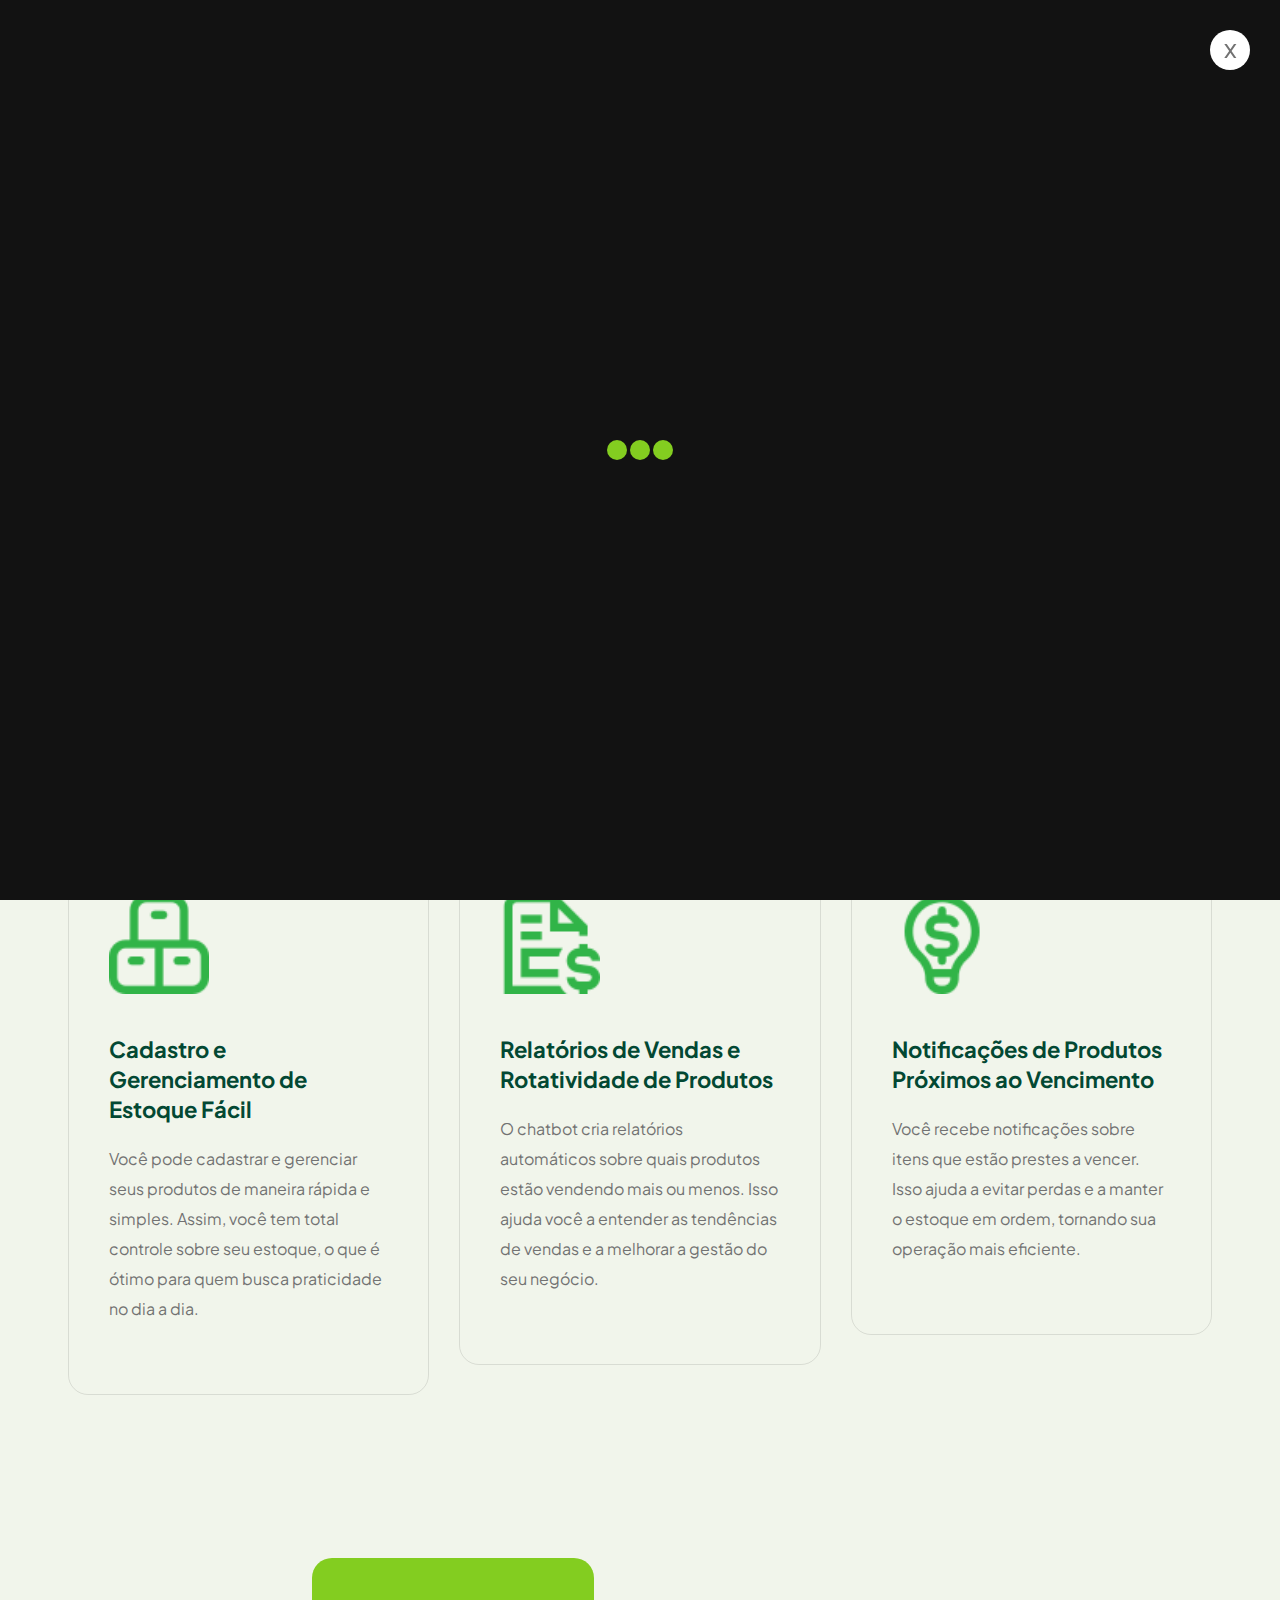
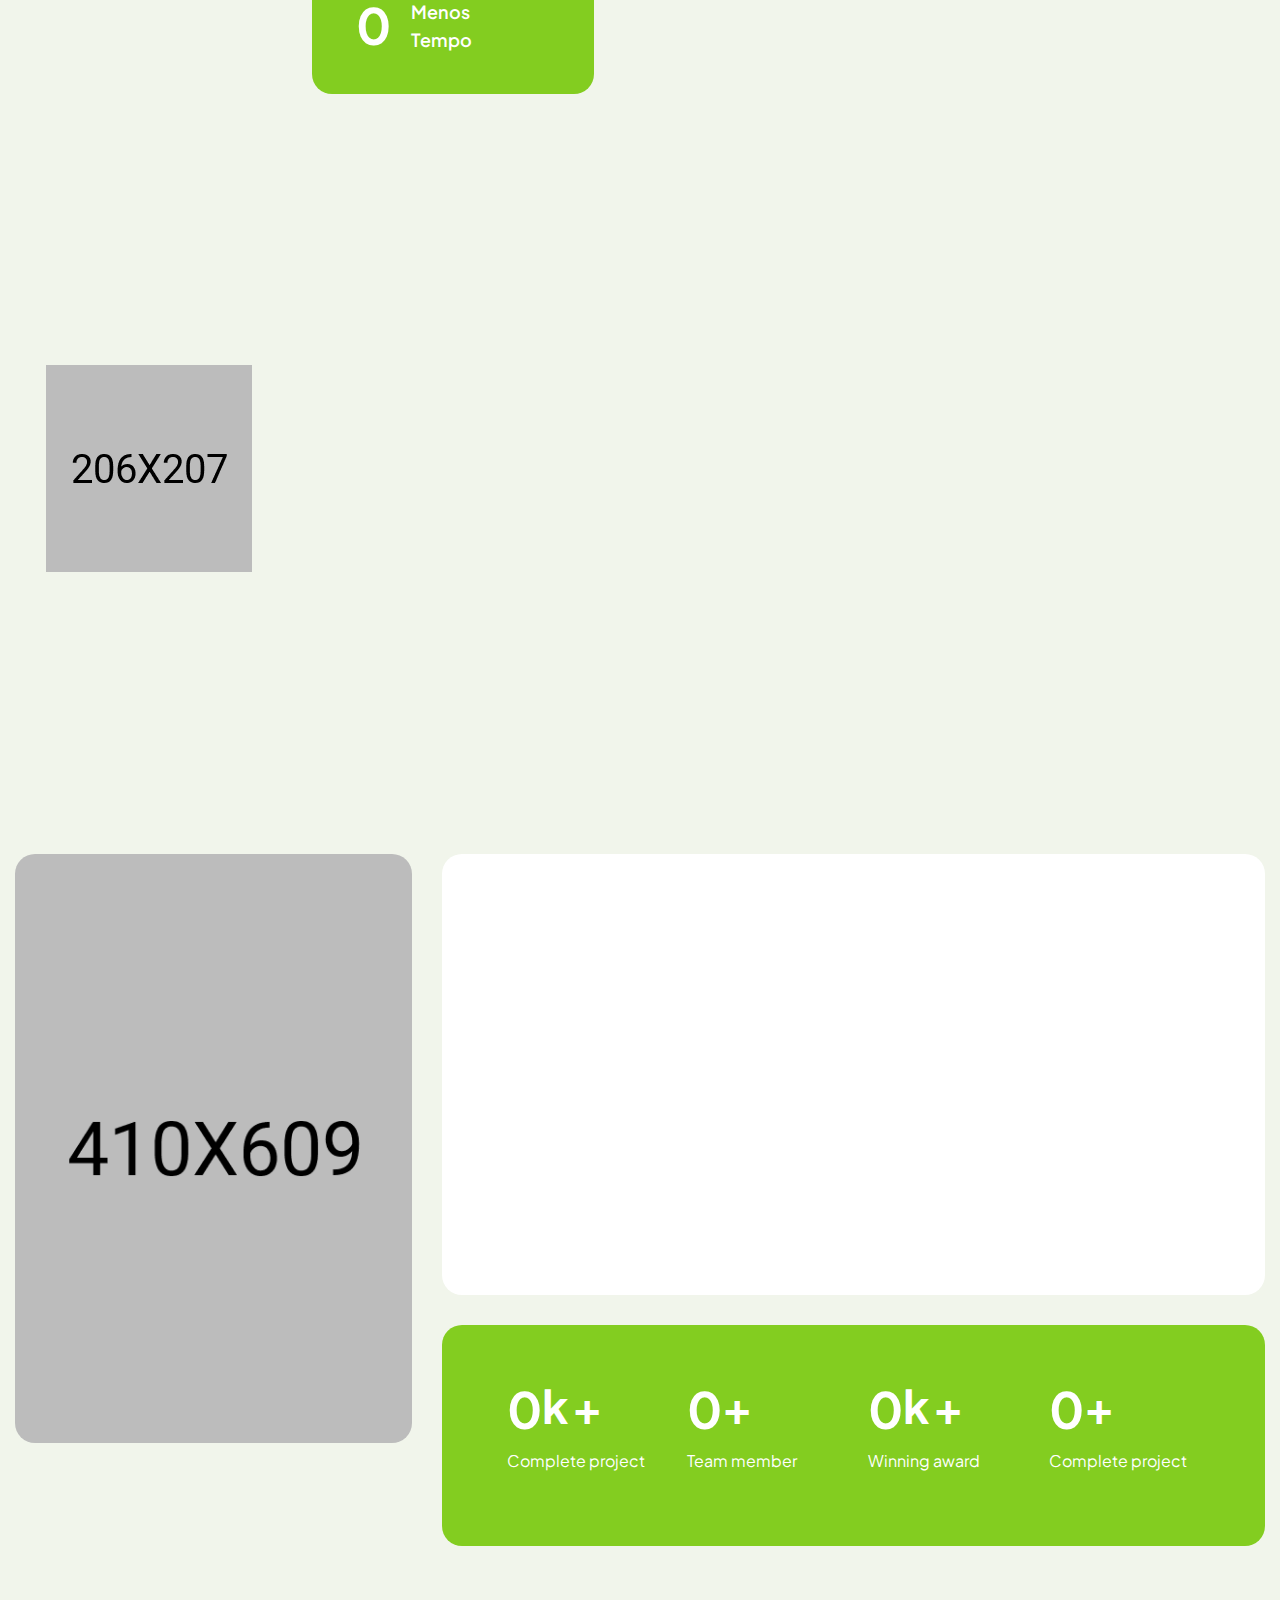
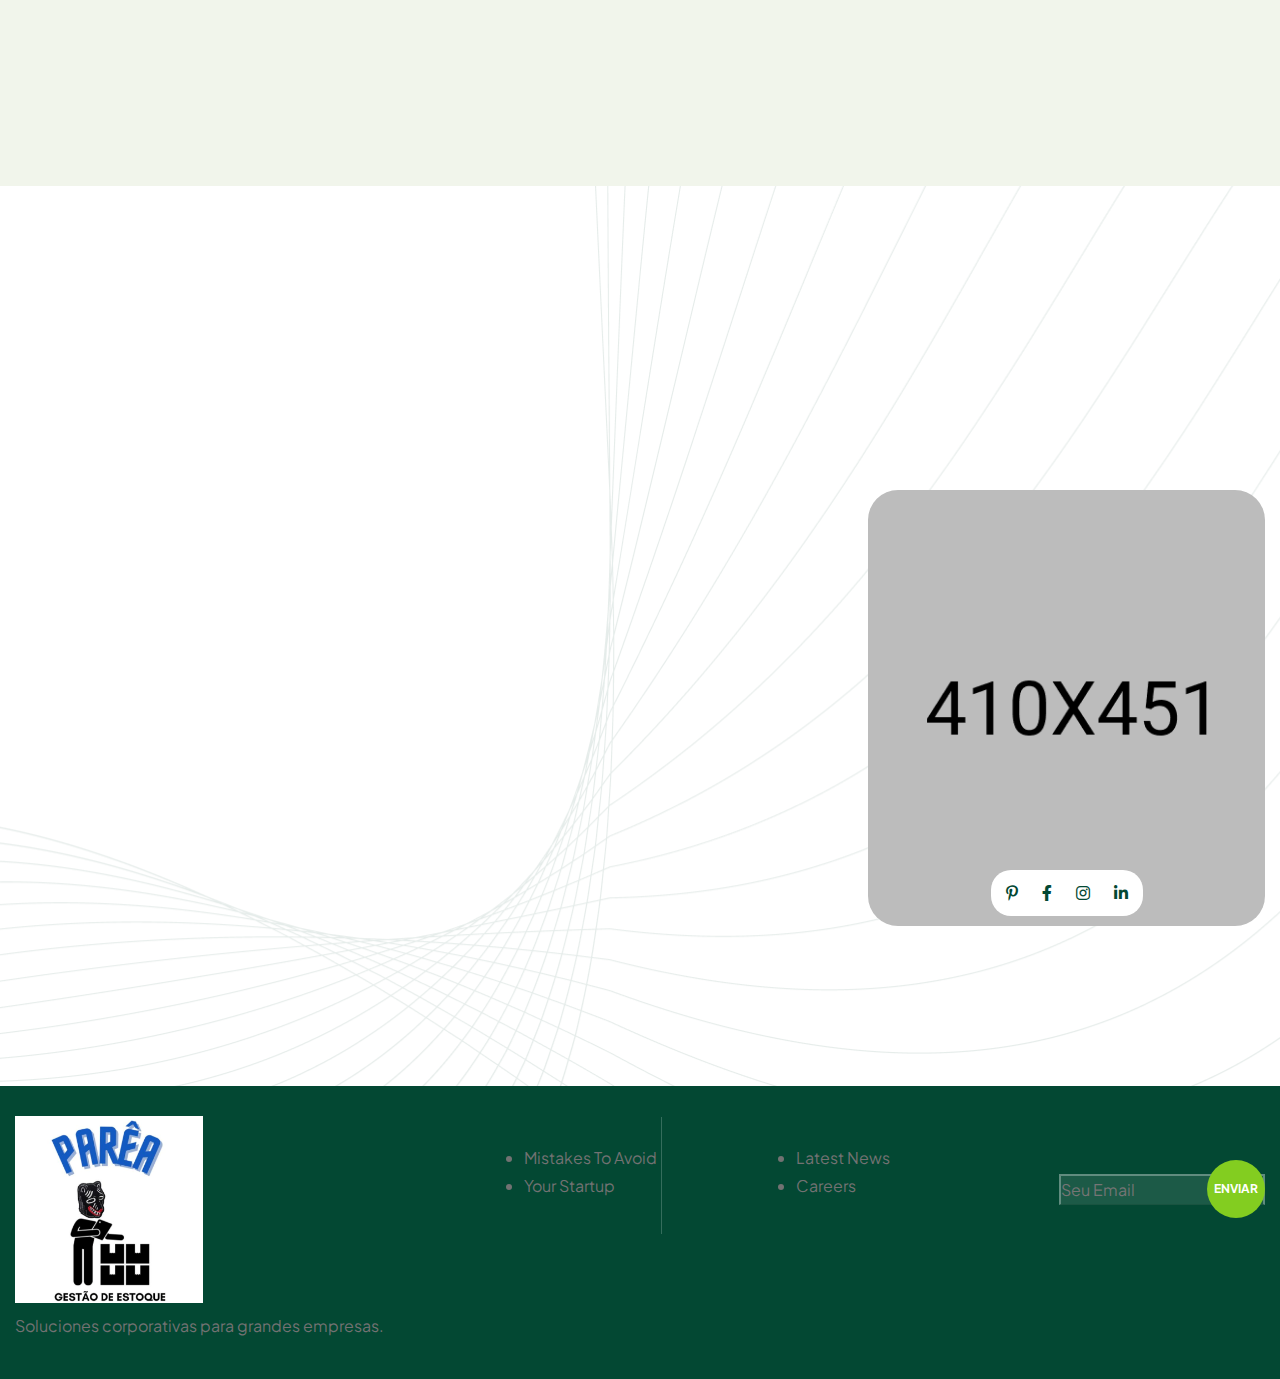
==== commit afd919aa: "adição de informações" ====
--- a/website-html/index.html
+++ b/website-html/index.html
@@ -115,16 +115,17 @@
                                             <a href="">Início</a>
                                         </li>
                                         <li>
-                                            <a href="">Sobre nós</a>
+                                            <a href="#funciona">Como funciona</a>
                                         </li>
                                         <li>
-                                            <a href="">Como funciona</a>
+                                            <a href="#nos">Sobre nós</a>
                                         </li>
+                                        <!--<li>
+                                            <a href="">Perguntas e respostas</a>
+                                        </li>-->
+                                    
                                         <li>
-                                            <a href="">Perguntas e respostas</a>
-                                        </li>
-                                        <li>
-                                            <a href="">Contato</a>
+                                            <a href="#contato">Contato</a>
                                         </li>
                                     </ul>
                                 </nav>
@@ -214,7 +215,7 @@
                                     <img src="./assets/imgs/banner-1/parea-zap.png" alt="">
                                 </div>
                                 <div class="right-tower upDown-bottom">
-                                    <img src="./assets/imgs/banner-1/banner-right-towor.png" alt="img not found">
+                                    <img src="./assets/imgs/banner-1/banner-right-towor.png" alt="img not found" >
                                 </div>
                             </div>
                         </div>
@@ -225,8 +226,8 @@
     </section>
 
     <!-- service area start -->
-    <section class="gray-bg overflow-hidden pt-30">
-        <div class="service right">
+    <section class="gray-bg overflow-hidden pt-30" id="funciona">
+        <div class="service right" >
             <div class="container-fluid">
                 <div class="row mb-minus-30">
                     <div class="col-xl-4 col-lg-4 col-md-6 col-sm-6">
@@ -234,6 +235,7 @@
                             <div class="service__item-icon">
                                 <img src="assets/imgs/banner-1/caixas.png" alt="">
                             </div>
+
                             <div class="service__item-content">
                                 <h4>Cadastro e Gerenciamento de Estoque Fácil</h4>
                                 <p>Você pode cadastrar e gerenciar seus produtos de maneira rápida e simples. Assim, você tem total controle sobre seu estoque, o que é ótimo para quem busca praticidade no dia a dia.</p>
@@ -268,7 +270,7 @@
     </section>
 
     <!--choose-us-section-->
-    <section class="section-space-top section-space-bottom-2 overflow-hidden gray-bg">
+    <section class="section-space-top section-space-bottom-2 overflow-hidden gray-bg" >
         <div class="choose-us__area">
             <div class="container">
                 <div class="row align-items-center">
@@ -300,17 +302,7 @@
                         <div class="choose-us__content">
                             <div class="section__title-wrapper mb-20">
                                 <h6 class="section__title-wrapper-black-subtitle mb-10 wow fadeInLeft animated" data-wow-delay=".2s">
-                                    <svg width="20" height="21" viewBox="0 0 20 21" fill="none" xmlns="http://www.w3.org/2000/svg">
-                                        <g clip-path="url(#clip0_3754_90)">
-                                        <path d="M19.299 2.66986C19.2609 2.59008 19.1926 2.52868 19.1093 2.49911L12.195 0.0581985C12.0215 -0.00317634 11.831 0.0879901 11.7697 0.26149L10.199 4.70581H9.51204V3.57248C9.51202 3.41941 9.47686 3.26838 9.40926 3.13104C9.34166 2.9937 9.24343 2.87372 9.12214 2.78033C9.00085 2.68695 8.85974 2.62266 8.70968 2.59242C8.55962 2.56217 8.40462 2.56679 8.25663 2.6059L0.24744 4.7169V4.7229C0.176847 4.74064 0.114146 4.78133 0.0691834 4.83857C0.0242205 4.89581 -0.000457842 4.96636 -0.000976562 5.03915L-0.000976562 19.0391C-0.000976562 19.5914 0.446773 20.0391 0.999021 20.0391H10.3323C10.8846 20.0391 11.3323 19.5914 11.3323 19.0391V16.0145L14.0057 16.9582C14.1793 17.0194 14.3697 16.9285 14.431 16.7548L19.3133 2.92457C19.3278 2.88326 19.334 2.83949 19.3315 2.79578C19.329 2.75208 19.318 2.70928 19.2989 2.66986H19.299ZM8.42671 3.24873C8.47605 3.23573 8.52772 3.23421 8.57773 3.24429C8.62775 3.25436 8.6748 3.27577 8.71525 3.30686C8.75572 3.33802 8.78849 3.37806 8.81104 3.42389C8.83359 3.46972 8.84531 3.52012 8.8453 3.57119V4.70581H2.90268L8.42671 3.24873ZM10.6657 19.0391C10.6657 19.1275 10.6305 19.2123 10.568 19.2748C10.5055 19.3373 10.4207 19.3724 10.3323 19.3724H0.999021C0.910616 19.3724 0.825832 19.3373 0.76332 19.2748C0.700808 19.2123 0.665689 19.1275 0.665689 19.0391V5.37248H10.3323C10.4207 5.37248 10.5055 5.4076 10.568 5.47011C10.6305 5.53262 10.6657 5.61741 10.6657 5.70581V19.0391ZM13.4057 6.64152L13.8323 6.43923L14.0356 6.86452L12.416 11.4481C12.3867 11.5315 12.3916 11.6231 12.4297 11.7029L12.7767 12.4288L12.6694 12.7331L12.0083 12.0485C11.9725 12.0112 11.9284 11.9827 11.8796 11.9653C11.8309 11.9479 11.7787 11.9422 11.7273 11.9485L11.3323 11.9985V11.5518L11.6167 11.4158C11.6964 11.3776 11.7578 11.3095 11.7874 11.2262L12.4541 9.34089L13.4057 6.64152ZM14.0343 8.86643L14.7111 9.95384L14.5953 10.2815L13.7856 9.57251L14.0343 8.86643ZM11.3323 10.5121V9.5961L11.6603 9.58243L11.3323 10.5121ZM11.8991 8.90551L11.3323 8.9288V8.4851L12.1484 8.20043L11.8991 8.90551ZM13.9131 16.2185L11.3323 15.3075V12.6704L11.6447 12.6314L12.5657 13.5842C12.597 13.616 12.6343 13.6413 12.6755 13.6585C12.7168 13.6756 12.761 13.6843 12.8056 13.6841C12.8294 13.6842 12.8531 13.6817 12.8763 13.6765C12.9318 13.6644 12.9833 13.6383 13.0259 13.6008C13.0685 13.5632 13.1007 13.5154 13.1196 13.4618L13.453 12.5188C13.4824 12.4354 13.4775 12.3438 13.4392 12.2642L13.0907 11.5391L13.5467 10.2475L14.526 11.1059C14.5868 11.1592 14.6649 11.1885 14.7458 11.1885C14.7742 11.1885 14.8026 11.1848 14.8301 11.1775C14.8827 11.1637 14.9312 11.1372 14.9713 11.1004C15.0114 11.0636 15.0419 11.0175 15.0601 10.9662L15.3934 10.0232C15.41 9.97606 15.4159 9.92579 15.4104 9.87612C15.405 9.82644 15.3884 9.77863 15.362 9.73622L14.3187 8.06014L14.7093 6.95389C14.7239 6.91256 14.7302 6.86876 14.7279 6.82499C14.7255 6.78122 14.7146 6.73834 14.6957 6.69881L14.2891 5.84856C14.2702 5.80904 14.2437 5.77363 14.2112 5.74435C14.1786 5.71507 14.1406 5.69249 14.0993 5.67791C14.058 5.66332 14.0142 5.65701 13.9705 5.65934C13.9268 5.66167 13.8839 5.67259 13.8444 5.69148L12.9937 6.09823C12.9542 6.11709 12.9189 6.14354 12.8897 6.17607C12.8605 6.2086 12.8379 6.24657 12.8234 6.28781L12.4323 7.39543L11.3323 7.77914V5.70581C11.3319 5.53523 11.2878 5.36759 11.2041 5.21895C11.1204 5.07031 11 4.94564 10.8543 4.85685L11.3991 3.31211L11.5213 2.96557L12.2881 0.798905L18.5743 3.01782L13.9131 16.2185Z" fill="#034833"/>
-                                        <path d="M16.5429 5.12938L16.7648 4.50063L17.3364 4.7023L17.1145 5.33105L16.5429 5.12938ZM11.971 3.51526L12.193 2.88672L12.7644 3.08851L12.5424 3.71709L11.971 3.51526ZM15.3998 4.72588L15.6219 4.09713L16.1933 4.29897L15.9713 4.92755L15.3998 4.72588ZM13.1141 3.91892L13.3361 3.29034L13.9073 3.49218L13.6854 4.12076L13.1141 3.91892ZM14.2569 4.32209L14.479 3.69351L15.0504 3.89534L14.8284 4.52388L14.2569 4.32209ZM5.51204 6.707C3.67104 6.707 2.17871 8.19933 2.17871 10.0403C2.17871 11.8813 3.67104 13.3737 5.51204 13.3737C7.35303 13.3737 8.84536 11.8813 8.84536 10.0403C8.84341 8.20033 7.3522 6.70909 5.51204 6.707ZM7.91907 8.90066L7.46432 8.80075C7.26433 8.75662 7.06424 8.72166 6.86224 8.69137C6.832 8.48959 6.79548 8.2888 6.75274 8.08929L6.65262 7.63471C7.20754 7.89885 7.65471 8.34585 7.91907 8.90066ZM2.84533 10.0403C2.846 9.90408 2.85708 9.76804 2.87871 9.63341L3.70296 9.45C3.82942 9.422 3.95671 9.39875 4.08429 9.37675C4.05206 9.8186 4.05206 10.2622 4.08429 10.7041C3.95667 10.6821 3.82942 10.6587 3.70296 10.6307L2.87871 10.4474C2.85711 10.3128 2.84597 10.1767 2.84538 10.0403H2.84533ZM4.76075 9.28937C5.26039 9.24478 5.76302 9.24478 6.26266 9.28937C6.30742 9.78901 6.30742 10.2916 6.26266 10.7913C5.76301 10.836 5.26036 10.836 4.76071 10.7913C4.71595 10.2916 4.71599 9.78901 4.76075 9.28937ZM6.93828 9.37675C7.06603 9.39875 7.19333 9.422 7.31962 9.45L8.14399 9.63341C8.19022 9.90278 8.19022 10.178 8.14399 10.4474L7.31962 10.6307C7.19337 10.6587 7.06603 10.6821 6.93828 10.7044C6.97067 10.2624 6.97067 9.81871 6.93828 9.37675ZM5.91874 7.40704L6.10204 8.23175C6.13004 8.35804 6.15362 8.48533 6.17579 8.61308C5.73377 8.58069 5.28997 8.58069 4.84796 8.61308C4.87008 8.48533 4.89337 8.35804 4.92171 8.23175L5.10495 7.40704C5.37429 7.36131 5.64941 7.36131 5.91874 7.40704ZM4.37208 7.63229L4.27196 8.08704C4.228 8.28704 4.193 8.48712 4.16275 8.68912C3.96097 8.71926 3.76018 8.75566 3.56067 8.79829L3.10592 8.89841C3.37048 8.34408 3.81748 7.89749 4.37204 7.63342L4.37208 7.63229ZM3.10525 11.179L3.56 11.2791C3.76 11.323 3.95987 11.358 4.16208 11.3883C4.19222 11.5901 4.22862 11.7909 4.27125 11.9904L4.37137 12.4449C3.81652 12.1811 3.36926 11.7344 3.10458 11.18L3.10525 11.179ZM5.10525 12.6717L4.92196 11.8469C4.89362 11.721 4.87037 11.5934 4.84821 11.466C5.06895 11.4821 5.29062 11.493 5.51229 11.493C5.73395 11.493 5.95499 11.4821 6.17604 11.466C6.15391 11.5934 6.13029 11.721 6.10229 11.8469L5.91904 12.6717C5.6497 12.7174 5.37458 12.7174 5.10525 12.6717ZM6.65191 12.4464L6.75203 11.9917C6.79633 11.7917 6.83099 11.5917 6.86162 11.3896C7.06336 11.3594 7.26413 11.323 7.46362 11.2804L7.9182 11.1803C7.65407 11.7356 7.20681 12.183 6.65162 12.4474L6.65191 12.4464ZM2.84538 16.0403H8.1787V16.707H2.84538V16.0403ZM3.51204 17.3736H7.51203V18.0403H3.51204V17.3736ZM5.1787 14.707H5.84537V15.3737H5.1787V14.707ZM3.84537 14.707H4.51204V15.3737H3.84537V14.707ZM6.51203 14.707H7.1787V15.3737H6.51203V14.707Z" fill="#034833"/>
-                                        </g>
-                                        <defs>
-                                        <clipPath id="clip0_3754_90">
-                                        <rect width="20" height="20" fill="white" transform="translate(-0.000976562 0.0390625)"/>
-                                        </clipPath>
-                                        </defs>
-                                        </svg>
+                                    
                                         Facilite Seu Trabalho
                                     </h6>
                                 <h3 class="section__title-wrapper-title wow fadeInLeft animated" data-wow-delay=".3s">Encante-se pela eficiência e permaneça pela simplicidade.</h3>
@@ -378,22 +370,11 @@
                         <div class="faq__content white-bg d-flex faq-radius position-relative overflow-hidden">
                             <div class="faq__content-text faq-padding ">
                                 <div class="faq__content-text-icon wow fadeInLeft animated" data-wow-delay=".2s">
-                                    <svg width="45" height="46" viewBox="0 0 45 46" fill="none"     xmlns="http://www.w3.org/2000/svg">
-                                        <g clip-path="url(#clip0_5704_7618)">
-                                        <path d="M37.1602 9.00391C38.8477 9.00391 40.2539 7.63281 40.2539 5.91016C40.2539 4.1875 38.8477 2.85156 37.1602 2.85156C35.4727 2.85156 34.0664 4.22266 34.0664 5.94531C34.0664 7.63281 35.4375 9.00391 37.1602 9.00391ZM37.1602 4.08203C38.1797 4.08203 39.0234 4.92578 39.0234 5.94531C39.0234 6.96484 38.1797 7.80859 37.1602 7.80859C36.1406 7.80859 35.2969 6.96484 35.2969 5.94531C35.2969 4.92578 36.1055 4.08203 37.1602 4.08203Z" fill="white"/>
-                                        <path d="M40.8517 16.1406C40.2892 14.9453 39.6212 13.7852 38.8478 12.7305C40.5353 11.6055 43.0314 9.39062 43.0314 5.94531C43.0314 2.67578 40.3946 0.0742188 37.1603 0.0742188C33.9259 0.0742188 31.254 2.67578 31.254 5.94531V6.33203C30.797 6.12109 30.3399 5.91016 29.8829 5.69922C16.6642 0.390625 2.03916 9.98828 1.96885 24.5781C1.9337 35.8281 11.004 44.9688 22.254 45.0039C33.504 45.0391 42.6446 35.9688 42.6798 24.7188C42.6798 24.6484 42.6798 24.6133 42.6798 24.543C42.6798 21.6602 42.047 18.7773 40.8517 16.1406ZM37.1603 1.26953C39.7267 1.26953 41.8009 3.34375 41.836 5.94531C41.836 9.63672 38.1798 11.8164 37.1603 12.3086C36.1759 11.7813 32.4845 9.63672 32.4845 5.94531C32.4845 3.34375 34.5587 1.26953 37.1603 1.26953ZM36.879 13.5742C37.0548 13.6445 37.2306 13.6445 37.3712 13.5742C37.4064 13.5742 37.547 13.5039 37.7579 13.3633C38.3204 14.1367 38.8126 14.9453 39.2696 15.7891H35.6134L33.1524 13.3281C33.0118 13.1875 32.8009 13.1172 32.5899 13.1523L25.3478 14.7695C25.0665 14.8398 24.8556 15.0859 24.8556 15.3672V16.8438C24.8556 17.1602 25.0665 17.4062 25.3829 17.4414L30.3751 18.2148L31.6056 20.6055C31.6759 20.7461 31.8165 20.8867 31.9923 20.9219L35.1564 21.8008V23.5938L33.2579 25.5625C33.1524 25.668 33.0821 25.8438 33.0821 25.9844V28.9727L29.6017 35.0547H27.6681V33.1211C27.6681 32.9453 27.5978 32.7695 27.4571 32.6641L24.7853 30.2383V27.4258C24.7853 27.1797 24.6095 26.9336 24.3985 26.8633L18.9142 24.8594V20.2891L22.5001 16.4219C22.7462 16.1758 22.711 15.7891 22.4649 15.543L22.4298 15.5078L19.1603 12.9766L21.8321 9.17969H27.3165C27.4923 9.17969 27.6329 9.10938 27.7384 9.00391L29.7774 6.96484C30.3399 7.21094 30.9376 7.49219 31.5001 7.80859C32.6251 11.6055 36.7032 13.4688 36.879 13.5742ZM9.98448 9.98828L11.5314 13.1875L10.3009 13.8203C10.2306 13.8555 10.1954 13.8906 10.1251 13.9258L7.20713 16.9141C7.03135 17.0898 6.9962 17.3359 7.06651 17.5469L7.48838 18.7422C7.03135 19.0234 6.57432 19.4102 6.22276 19.7969L3.72666 20.2188C4.64073 16.2109 6.85557 12.625 9.98448 9.98828ZM10.5821 30.0625C9.59776 29.5352 5.90635 27.3906 5.90635 23.6992C5.94151 21.1328 8.05088 19.0586 10.6173 19.0938C13.1485 19.1289 15.2228 21.168 15.2228 23.6992C15.2228 27.3906 11.5665 29.5703 10.5821 30.0625ZM3.23448 23.5586C3.26963 22.8555 3.33995 22.1875 3.44541 21.4844L5.23838 21.168C4.88682 21.9062 4.67588 22.7148 4.67588 23.5234H3.23448V23.5586ZM10.3009 36.6016V39.4844C5.8712 35.8984 3.26963 30.5195 3.19932 24.7891H4.78135C5.44932 29.1133 10.1251 31.2227 10.336 31.3281C10.5118 31.3984 10.6876 31.3984 10.8282 31.3281C11.3204 31.082 11.7774 30.8359 12.2345 30.5195L12.8673 31.1523V32.8398L12.0939 34C11.9181 34.2461 11.9884 34.5977 12.1993 34.8086L12.3751 34.9844L10.547 36.0742C10.4064 36.1797 10.3009 36.3555 10.3009 36.6016ZM22.3243 43.7383C18.4571 43.7383 14.6954 42.5781 11.5314 40.3984V36.9531L13.8165 35.582C14.0978 35.4062 14.2032 35.0195 14.0274 34.7383C13.9923 34.668 13.9571 34.6328 13.8868 34.5977L13.4649 34.2461L14.0274 33.4023C14.0978 33.2969 14.1329 33.1914 14.1329 33.0508V30.9414C14.1329 30.7656 14.0626 30.625 13.9571 30.5195L13.2892 29.8516C14.836 28.6211 16.5235 26.582 16.5235 23.7695C16.5235 20.5352 13.922 17.8984 10.6524 17.8984C9.94932 17.8984 9.28135 18.0039 8.61338 18.25L8.36729 17.5469L10.9337 14.9102L12.6212 14.0664C12.9376 13.9258 13.0431 13.5391 12.9024 13.2578L10.9689 9.28516C16.0314 5.55859 22.6056 4.53906 28.547 6.57812L27.0704 7.98438H21.5157C21.3048 7.98438 21.129 8.08984 21.0235 8.23047L17.8243 12.7656C17.6485 13.0469 17.6837 13.3984 17.9649 13.6094L21.1642 16.0703L17.8595 19.6211C17.754 19.7266 17.6837 19.8672 17.6837 20.043V25.2813C17.6837 25.5273 17.8595 25.7734 18.0704 25.8438L23.5548 27.8477V30.5195C23.5548 30.6953 23.6251 30.8711 23.7657 30.9766L26.4376 33.4023V35.6875C26.4376 36.0391 26.7189 36.2852 27.0353 36.2852H29.9532C30.1642 36.2852 30.3751 36.1797 30.4806 35.9688L34.2423 29.4297C34.3126 29.3242 34.3126 29.2188 34.3126 29.1133V26.1953L36.211 24.2969C36.3165 24.1914 36.3868 24.0156 36.3868 23.875V21.3789C36.3868 21.0977 36.211 20.8516 35.9298 20.7812L32.5548 19.832L31.3243 17.4063C31.2189 17.2305 31.0782 17.125 30.8673 17.0898L26.086 16.3516V15.8594L32.5196 14.418L34.9454 16.8438C35.0509 16.9492 35.2267 17.0195 35.3673 17.0195H39.8673C40.922 19.4102 41.4493 21.9766 41.4493 24.6133C41.4493 35.1602 32.8712 43.7031 22.3243 43.7383Z" fill="white"/>
-                                        <path d="M10.582 20.6055C8.89453 20.6055 7.48828 21.9766 7.48828 23.6992C7.48828 25.3867 8.85938 26.793 10.582 26.793C12.3047 26.793 13.6758 25.4219 13.6758 23.6992C13.6406 22.0117 12.2695 20.6055 10.582 20.6055ZM10.582 25.5625C9.5625 25.5625 8.71875 24.7188 8.71875 23.6992C8.71875 22.6797 9.5625 21.8359 10.582 21.8359C11.6016 21.8359 12.4453 22.6797 12.4453 23.6992C12.4453 24.7188 11.6016 25.5625 10.582 25.5625Z" fill="white"/>
-                                        </g>
-                                        <defs>
-                                        <clipPath id="clip0_5704_7618">
-                                        <rect width="45" height="45" fill="white" transform="translate(0 0.0390625)"/>
-                                        </clipPath>
-                                        </defs>
-                                    </svg>
+                                    <img src="assets/imgs/banner-1/grafico-histograma.png" alt="">
                                 </div>
                                 <h5 class=" wow fadeInLeft animated" data-wow-delay=".3s">Maximize a eficiência do seu negócio.</h5>
-                                <p class=" wow fadeInLeft animated" data-wow-delay=".4s">Lorem Ipsum is simply dummy text the printing and typese <br> Lorem Ipsum has been the industry's standard dummy</p>
-                                <a href="contact.html" class="rr-btn2 mt-25 wow fadeInLeft animated" data-wow-delay=".5s">Contact us <i class="fa-solid fa-arrow-right"></i></a>
+                                <p class=" wow fadeInLeft animated" data-wow-delay=".4s">Ao utilizar o Parêa para controle de estoque, automatize <br>as tarefas e reduza os erros.<br> Tecnologias que aprimoram comunicação e análise de <br>dados ajudam você a tomar decisões ágeis,<br> aumentando a produtividade e a rentabilidade.</p>
+                                <a href="contact.html" class="rr-btn2 mt-25 wow fadeInLeft animated" data-wow-delay=".5s">Contate-nos <i class="fa-solid fa-arrow-right"></i></a>
                             </div>
                             <div class="faq__content-right-img  wow fadeInLeft animated" data-wow-delay=".6s">
                                 <img src="./assets/imgs/faq/faq-left-img.png" alt="img not found">
@@ -433,23 +414,13 @@
     </section>
     
     <!--coaching section-->
-    <section class="section-space-top gray-bg  p-relative overflow-hidden">
+    <section class="section-space-top gray-bg  p-relative overflow-hidden" id="nos">
         <div class="coaching__area white-bg position-relative overflow-hidden section-space-top bottom custom-width border">
             <div class="coaching__bg-img" data-background="./assets/imgs/home-1/coaching/coaching-bg-img.png"></div>
             <div class="container">
                 <div class="row">
                     <div class="section__title-wrapper mb-60">
-                        <h6 class="section__title-wrapper-black-subtitle mb-10 wow fadeInLeft animated" data-wow-delay=".2s"><svg width="20" height="21" viewBox="0 0 20 21" fill="none" xmlns="http://www.w3.org/2000/svg">
-                            <g clip-path="url(#clip0_3756_125)">
-                            <path d="M19.3 2.67377C19.2618 2.59399 19.1936 2.53259 19.1103 2.50302L12.1959 0.0621048C12.0224 0.000729911 11.832 0.0918964 11.7706 0.265396L10.2 4.70972H9.51302V3.57639C9.513 3.42331 9.47783 3.27229 9.41023 3.13495C9.34263 2.99761 9.2444 2.87762 9.12311 2.78424C9.00182 2.69086 8.86071 2.62656 8.71066 2.59632C8.5606 2.56608 8.4056 2.57069 8.25761 2.60981L0.248416 4.7208V4.7268C0.177823 4.74455 0.115123 4.78523 0.0701599 4.84247C0.0251971 4.89971 0.000518721 4.97027 0 5.04305L0 19.043C0 19.5953 0.447749 20.043 0.999998 20.043H10.3333C10.8856 20.043 11.3333 19.5953 11.3333 19.043V16.0184L14.0066 16.9622C14.1803 17.0233 14.3707 16.9324 14.4319 16.7587L19.3143 2.92847C19.3287 2.88716 19.3349 2.8434 19.3325 2.79969C19.33 2.75598 19.319 2.71319 19.2999 2.67377H19.3ZM8.42769 3.25264C8.47703 3.23964 8.52869 3.23812 8.57871 3.24819C8.62873 3.25827 8.67577 3.27968 8.71623 3.31076C8.7567 3.34193 8.78947 3.38197 8.81202 3.4278C8.83456 3.47363 8.84628 3.52402 8.84627 3.5751V4.70972H2.90366L8.42769 3.25264ZM10.6666 19.043C10.6666 19.1314 10.6315 19.2162 10.569 19.2787C10.5065 19.3412 10.4217 19.3764 10.3333 19.3764H0.999998C0.911593 19.3764 0.826808 19.3412 0.764296 19.2787C0.701784 19.2162 0.666665 19.1314 0.666665 19.043V5.37638H10.3333C10.4217 5.37638 10.5065 5.4115 10.569 5.47402C10.6315 5.53653 10.6666 5.62131 10.6666 5.70972V19.043ZM13.4067 6.64542L13.8333 6.44313L14.0366 6.86842L12.417 11.452C12.3877 11.5354 12.3926 11.627 12.4306 11.7068L12.7776 12.4327L12.6704 12.737L12.0093 12.0525C11.9734 12.0151 11.9294 11.9866 11.8806 11.9692C11.8318 11.9518 11.7797 11.9461 11.7283 11.9524L11.3333 12.0024V11.5557L11.6176 11.4197C11.6974 11.3816 11.7588 11.3134 11.7884 11.2301L12.4551 9.34479L13.4067 6.64542ZM14.0353 8.87034L14.7121 9.95775L14.5963 10.2854L13.7866 9.57642L14.0353 8.87034ZM11.3333 10.516V9.6L11.6613 9.58633L11.3333 10.516ZM11.9001 8.90942L11.3333 8.93271V8.489L12.1494 8.20434L11.9001 8.90942ZM13.9141 16.2224L11.3333 15.3114V12.6743L11.6456 12.6353L12.5667 13.5881C12.598 13.6199 12.6353 13.6452 12.6765 13.6624C12.7177 13.6795 12.762 13.6882 12.8066 13.688C12.8304 13.6882 12.8541 13.6856 12.8773 13.6804C12.9328 13.6683 12.9843 13.6423 13.0268 13.6047C13.0694 13.5671 13.1017 13.5193 13.1206 13.4657L13.4539 12.5227C13.4834 12.4393 13.4785 12.3477 13.4402 12.2681L13.0916 11.543L13.5477 10.2514L14.527 11.1098C14.5878 11.1631 14.6659 11.1925 14.7468 11.1925C14.7752 11.1925 14.8036 11.1887 14.8311 11.1814C14.8837 11.1676 14.9322 11.1411 14.9723 11.1043C15.0124 11.0675 15.0429 11.0214 15.0611 10.9701L15.3944 10.0271C15.411 9.97996 15.4168 9.9297 15.4114 9.88002C15.406 9.83035 15.3894 9.78253 15.363 9.74013L14.3196 8.06405L14.7103 6.9578C14.7249 6.91647 14.7312 6.87267 14.7289 6.8289C14.7265 6.78513 14.7156 6.74225 14.6966 6.70272L14.2901 5.85247C14.2712 5.81295 14.2447 5.77754 14.2121 5.74826C14.1796 5.71898 14.1416 5.6964 14.1003 5.68181C14.059 5.66722 14.0152 5.66091 13.9715 5.66324C13.9277 5.66557 13.8849 5.67649 13.8454 5.69538L12.9946 6.10213C12.9552 6.121 12.9199 6.14745 12.8906 6.17998C12.8614 6.21251 12.8389 6.25048 12.8244 6.29172L12.4333 7.39934L11.3333 7.78305V5.70972C11.3329 5.53913 11.2888 5.3715 11.2051 5.22286C11.1214 5.07422 11.0009 4.94954 10.8553 4.86076L11.4001 3.31601L11.5223 2.96947L12.2891 0.802812L18.5753 3.02172L13.9141 16.2224Z" fill="#034833"/>
-                            <path d="M16.5439 5.13329L16.7657 4.50454L17.3374 4.7062L17.1155 5.33495L16.5439 5.13329ZM11.972 3.51917L12.194 2.89062L12.7654 3.09242L12.5434 3.721L11.972 3.51917ZM15.4008 4.72979L15.6228 4.10104L16.1943 4.30287L15.9723 4.93145L15.4008 4.72979ZM13.115 3.92283L13.337 3.29425L13.9083 3.49608L13.6863 4.12466L13.115 3.92283ZM14.2579 4.326L14.48 3.69741L15.0514 3.89925L14.8294 4.52779L14.2579 4.326ZM5.51301 6.71091C3.67202 6.71091 2.17969 8.20324 2.17969 10.0442C2.17969 11.8852 3.67202 13.3776 5.51301 13.3776C7.35401 13.3776 8.84634 11.8852 8.84634 10.0442C8.84438 8.20424 7.35318 6.71299 5.51301 6.71091ZM7.92005 8.90457L7.4653 8.80465C7.2653 8.76053 7.06522 8.72557 6.86322 8.69528C6.83297 8.4935 6.79646 8.29271 6.75372 8.0932L6.65359 7.63861C7.20852 7.90276 7.65568 8.34975 7.92005 8.90457ZM2.84631 10.0442C2.84698 9.90799 2.85806 9.77194 2.87969 9.63732L3.70393 9.4539C3.83039 9.4259 3.95768 9.40265 4.08527 9.38065C4.05304 9.82251 4.05304 10.2661 4.08527 10.708C3.95764 10.686 3.83039 10.6626 3.70393 10.6346L2.87969 10.4513C2.85809 10.3167 2.84695 10.1806 2.84635 10.0442H2.84631ZM4.76172 9.29328C5.26137 9.24868 5.76399 9.24868 6.26364 9.29328C6.30839 9.79292 6.30839 10.2956 6.26364 10.7952C5.76399 10.84 5.26133 10.84 4.76168 10.7952C4.71693 10.2956 4.71697 9.79292 4.76172 9.29328ZM6.93926 9.38065C7.06701 9.40265 7.1943 9.4259 7.32059 9.4539L8.14497 9.63732C8.19119 9.90668 8.19119 10.182 8.14497 10.4513L7.32059 10.6346C7.19434 10.6626 7.06701 10.686 6.93926 10.7083C6.97165 10.2664 6.97165 9.82262 6.93926 9.38065ZM5.91972 7.41095L6.10301 8.23565C6.13101 8.36195 6.1546 8.48924 6.17676 8.61699C5.73474 8.5846 5.29095 8.5846 4.84893 8.61699C4.87106 8.48924 4.89435 8.36195 4.92268 8.23565L5.10593 7.41095C5.37527 7.36521 5.65039 7.36521 5.91972 7.41095ZM4.37306 7.6362L4.27293 8.09095C4.22898 8.29095 4.19397 8.49103 4.16373 8.69303C3.96195 8.72316 3.76116 8.75957 3.56164 8.8022L3.10689 8.90232C3.37146 8.34799 3.81845 7.90139 4.37302 7.63732L4.37306 7.6362ZM3.10623 11.1829L3.56098 11.283C3.76098 11.3269 3.96085 11.3619 4.16306 11.3922C4.19319 11.594 4.2296 11.7948 4.27222 11.9943L4.37235 12.4489C3.8175 12.185 3.37024 11.7383 3.10556 11.1839L3.10623 11.1829ZM5.10622 12.6756L4.92293 11.8509C4.8946 11.7249 4.87135 11.5973 4.84918 11.4699C5.06993 11.486 5.2916 11.4969 5.51326 11.4969C5.73493 11.4969 5.95597 11.486 6.17701 11.4699C6.15489 11.5973 6.13126 11.7249 6.10326 11.8509L5.92001 12.6756C5.65068 12.7213 5.37556 12.7213 5.10622 12.6756ZM6.65289 12.4503L6.75301 11.9956C6.7973 11.7956 6.83197 11.5956 6.86259 11.3935C7.06434 11.3633 7.2651 11.3269 7.46459 11.2843L7.91918 11.1842C7.65505 11.7395 7.20779 12.1869 6.65259 12.4513L6.65289 12.4503ZM2.84635 16.0442H8.17967V16.7109H2.84635V16.0442ZM3.51302 17.3776H7.51301V18.0442H3.51302V17.3776ZM5.17968 14.7109H5.84635V15.3776H5.17968V14.7109ZM3.84635 14.7109H4.51302V15.3776H3.84635V14.7109ZM6.51301 14.7109H7.17968V15.3776H6.51301V14.7109Z" fill="#034833"/>
-                            </g>
-                            <defs>
-                            <clipPath id="clip0_3756_125">
-                            <rect width="20" height="20" fill="white" transform="translate(0 0.0429688)"/>
-                            </clipPath>
-                            </defs>
-                            </svg>
+                        <h6 class="section__title-wrapper-black-subtitle mb-10 wow fadeInLeft animated" data-wow-delay=".2s">
                          Quem Está por Trás do Parêa
                         </h6>
                         <h2 class="section__title-wrapper-title wow fadeInLeft animated" data-wow-delay=".3s">Nossa Equipe</h2>
@@ -460,8 +431,8 @@
                         <div class="coaching__content">
                             <div class="coaching__content-box wow fadeInLeft animated" data-wow-delay=".4s">
                                 <div class="coaching__content-box-text">
-                                    <h5>Nome 1</h5>
-                                    <p>Medical Assistant</p>
+                                    <h5>Amanda Freitas</h5>
+                                    <p>Graduanda Sistemas de Informação com experiência em controlo de estoque e conhecimentos em metodologias ágeis</p>
                                 </div>
                                 <div class="coaching__content-box-button">
                                     <a href="coaching-details.html"><i class="fa-solid fa-arrow-right"></i></a>
@@ -469,8 +440,8 @@
                             </div>
                             <div class="coaching__content-box mt-30 wow fadeInLeft animated" data-wow-delay=".5s">
                                 <div class="coaching__content-box-text">
-                                    <h5>Nome 2</h5>
-                                    <p>Marketing Coordinator</p>
+                                    <h5>Livia Vilar</h5>
+                                    <p>Contadora, Doutora em Ciências Contábeis pela UFPE e docente do Curso de Tecnologia em Logística na UPE.</p>
                                 </div>
                                 <div class="coaching__content-box-button">
                                     <a href="coaching-details.html"><i class="fa-solid fa-arrow-right"></i></a>
@@ -478,8 +449,8 @@
                             </div>
                             <div class="coaching__content-box mt-30 wow fadeInLeft animated" data-wow-delay=".6s">
                                 <div class="coaching__content-box-text">
-                                    <h5>Nome 3</h5>
-                                    <p>Web Designer</p>
+                                    <h5>Marcela Lins</h5>
+                                    <p>Graduada em Análise e Desenvolvimento de Sistemas, com conhecimentos em programação, marketing e experiência em Análise de Dados.</p>
                                 </div>
                                 <div class="coaching__content-box-button">
                                     <a href="coaching-details.html"><i class="fa-solid fa-arrow-right"></i></a>
@@ -509,7 +480,53 @@
     </section>    
    
 <div id="scroll-percentage"><span id="scroll-percentage-value"></span></div>
+
 <!-- Footer area start -->
+<footer>
+    <section class="footer__area-common dark-green" id="contato">
+        <div class="container">
+            <div class="footer-top d-flex justify-content-between pt-30 pb-30">
+                <div class="footer__widget">
+                    <div class="footer__logo mb-10">
+                        <a href="index.html">
+                            <img src="assets/imgs/footer/parea.png" alt="Logo">
+                        </a>
+                    </div>
+                    <p>Soluciones corporativas para grandes empresas.</p>
+                </div>
+
+                <div class="footer__widget">
+                    <h4>Serviços</h4>
+                    <ul>
+                        <li><a href="about-us.html">Mistakes To Avoid</a></li>
+                        <li><a href="faq.html">Your Startup</a></li>
+                    </ul>
+                </div>
+
+                <div class="footer__widget">
+                    <h4>Links Úteis</h4>
+                    <ul>
+                        <li><a href="index-3.html">Latest News</a></li>
+                        <li><a href="about-us.html">Careers</a></li>
+                    </ul>
+                </div>
+
+                <div class="footer__widget">
+                    <h4>Newsletter</h4>
+                    <form action="#" class="footer-form">
+                        <input type="email" name="email" placeholder="Seu Email">
+                        <button class="submit">Enviar</button>
+                    </form>
+                </div>
+            </div>
+        </div>
+    </section>
+</footer>
+
+
+
+
+<!-- Footer area start 
 <footer>
     <section class="footer__area-common dark-green overflow-hidden position-relative z-1"
      data-background="assets/imgs/footer/footer1-bg-img.png">
@@ -599,7 +616,7 @@
                 </div>
             </div>
         </div>
-       <!-- <div class="footer__bottom-wrapper">
+            <div class="footer__bottom-wrapper">
             <div class="container">
                  <div class="footer__bottom">
                     <div class="footer__copyright wow fadeInLeft animated" data-wow-delay=".6s">
--- a/website-html/assets/css/main.css
+++ b/website-html/assets/css/main.css
@@ -11917,9 +11917,6 @@
   }
 }
 .faq__content-text-icon {
-  background: var(--rr-theme-primary);
-  width: 80px;
-  height: 80px;
   display: inline-flex;
   align-items: center;
   justify-content: center;
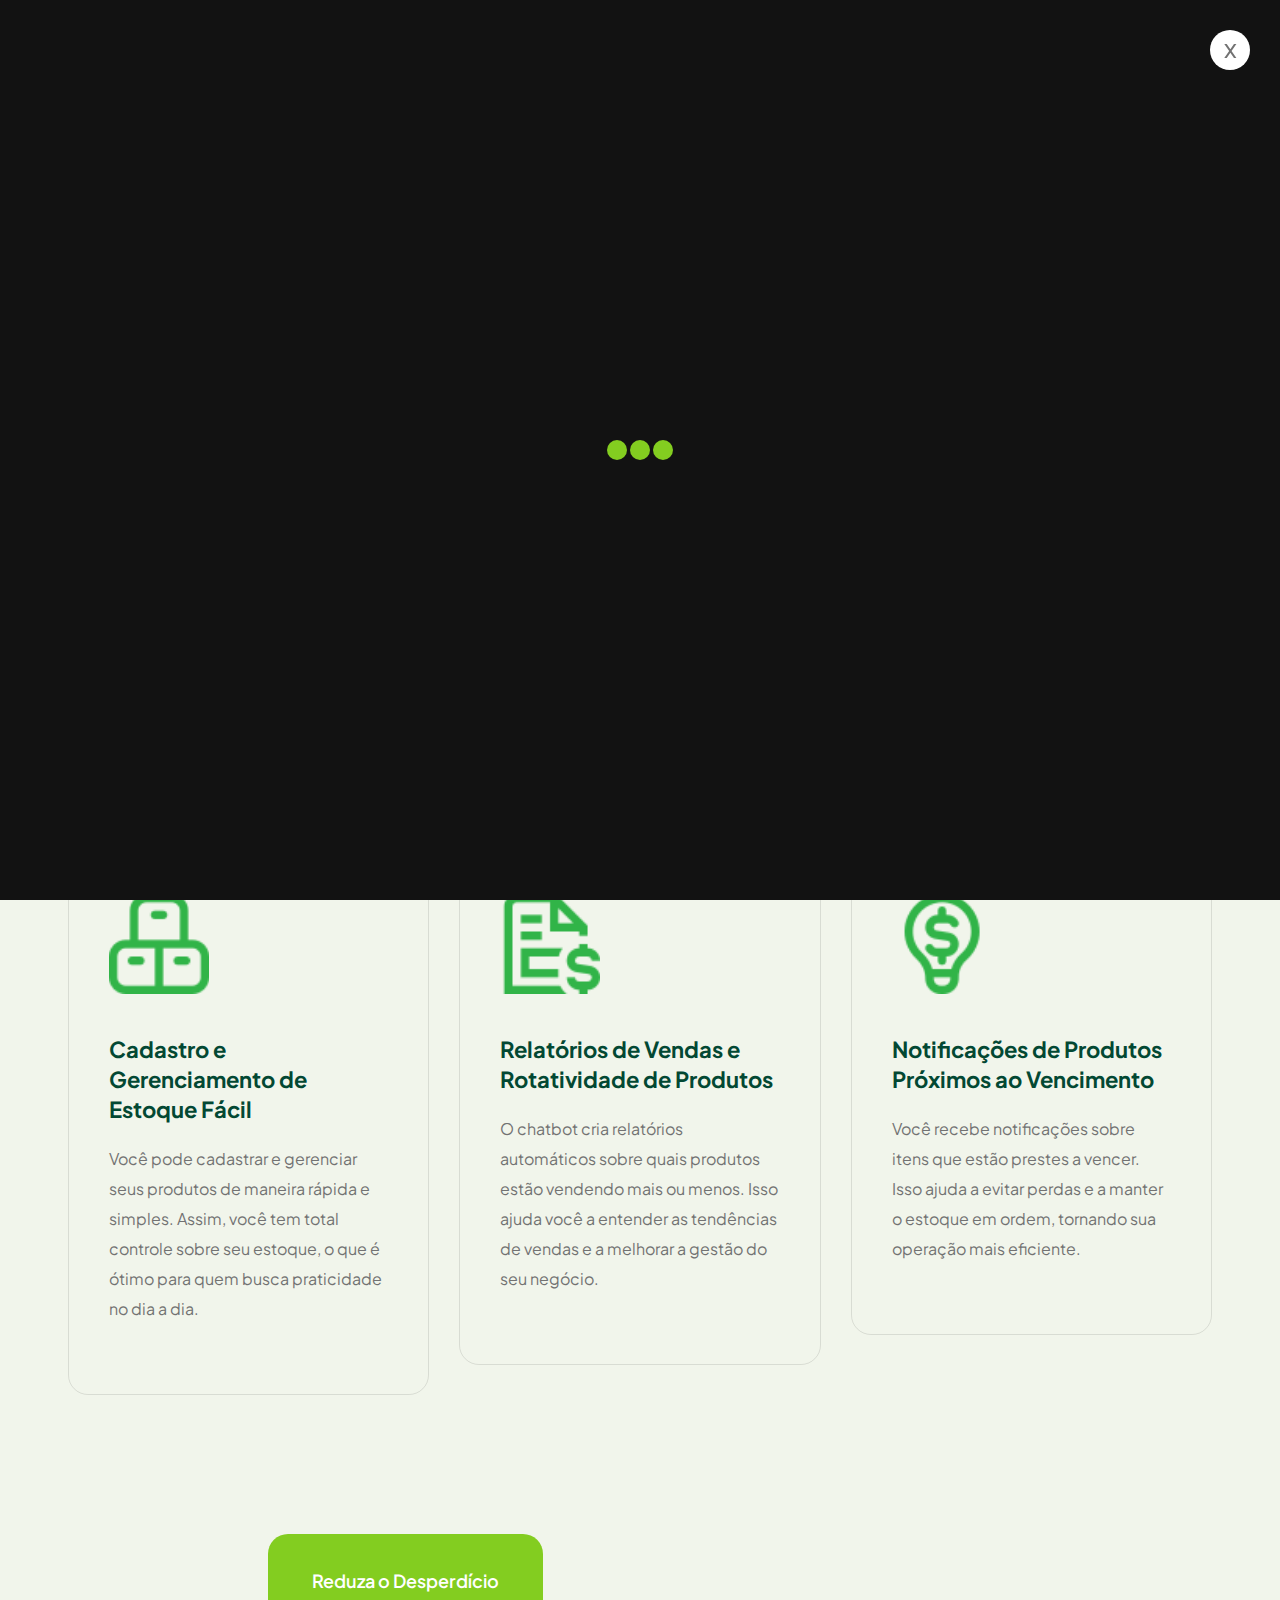
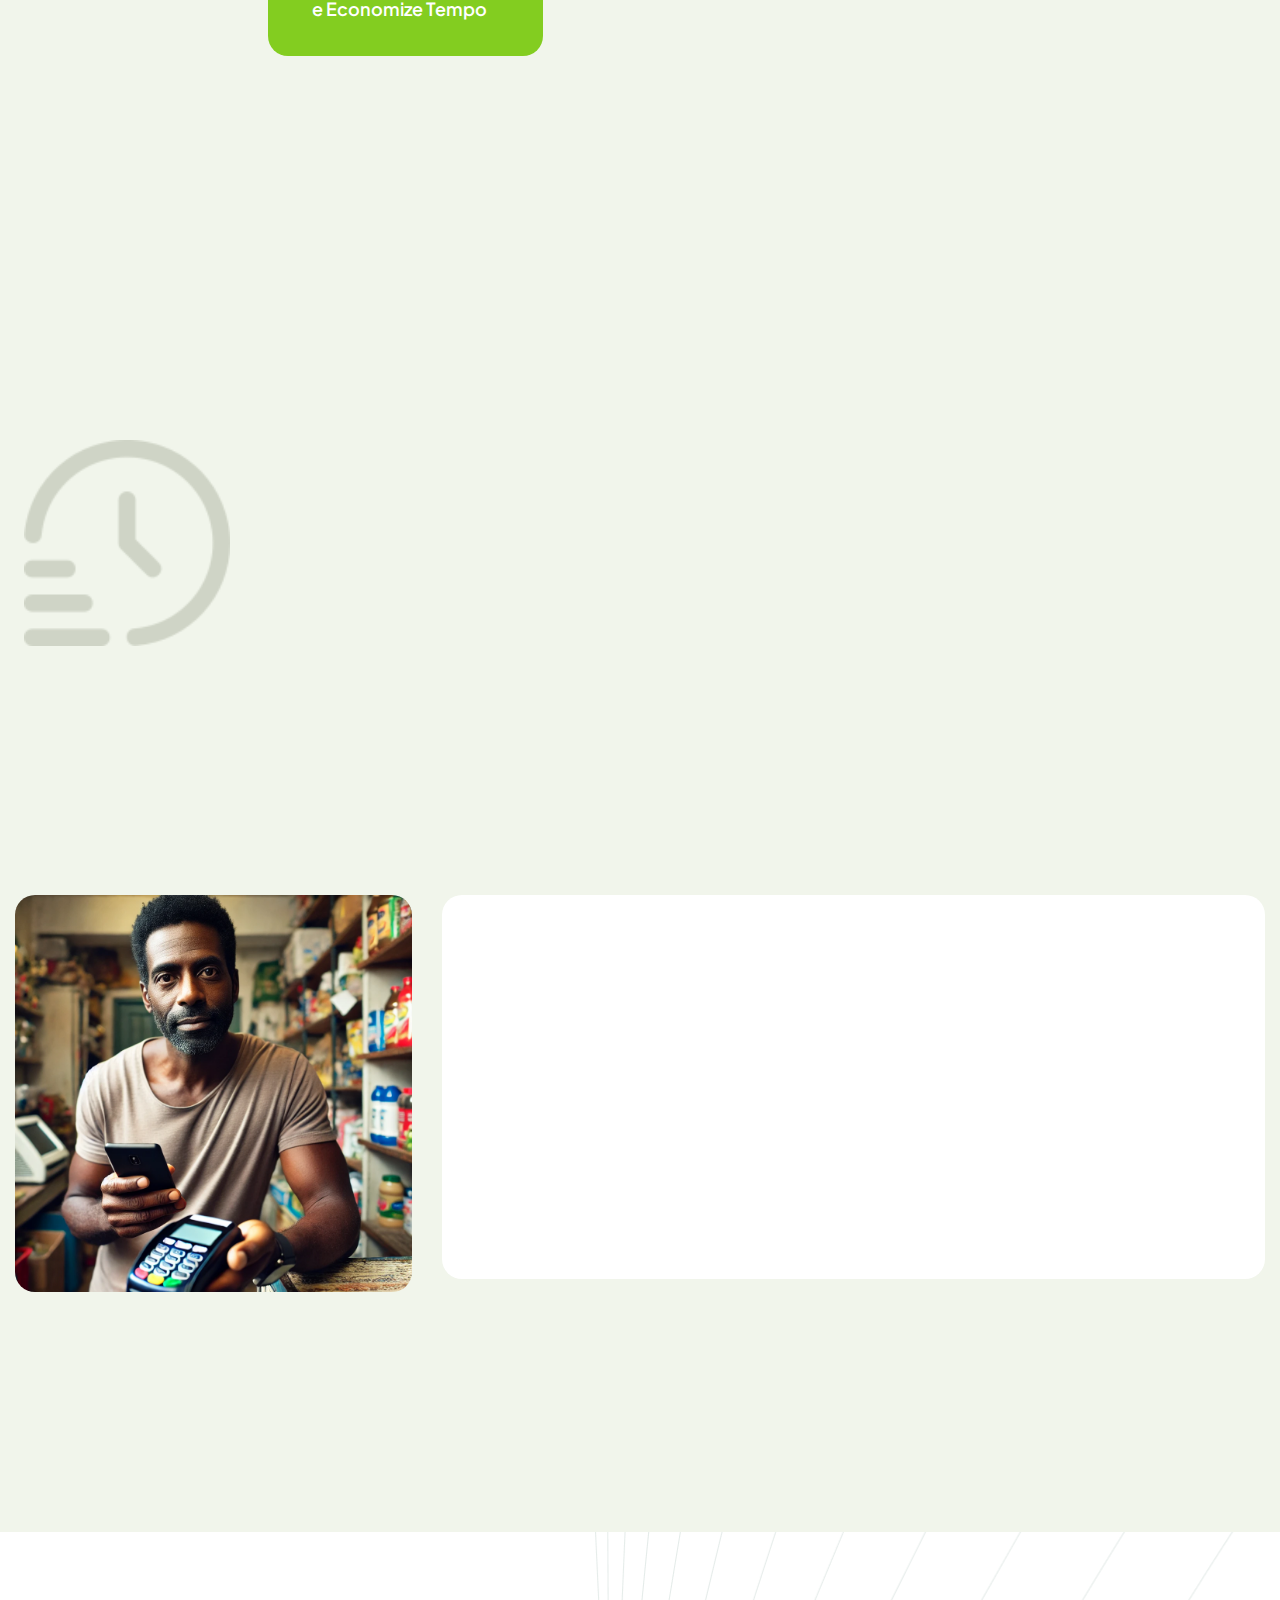
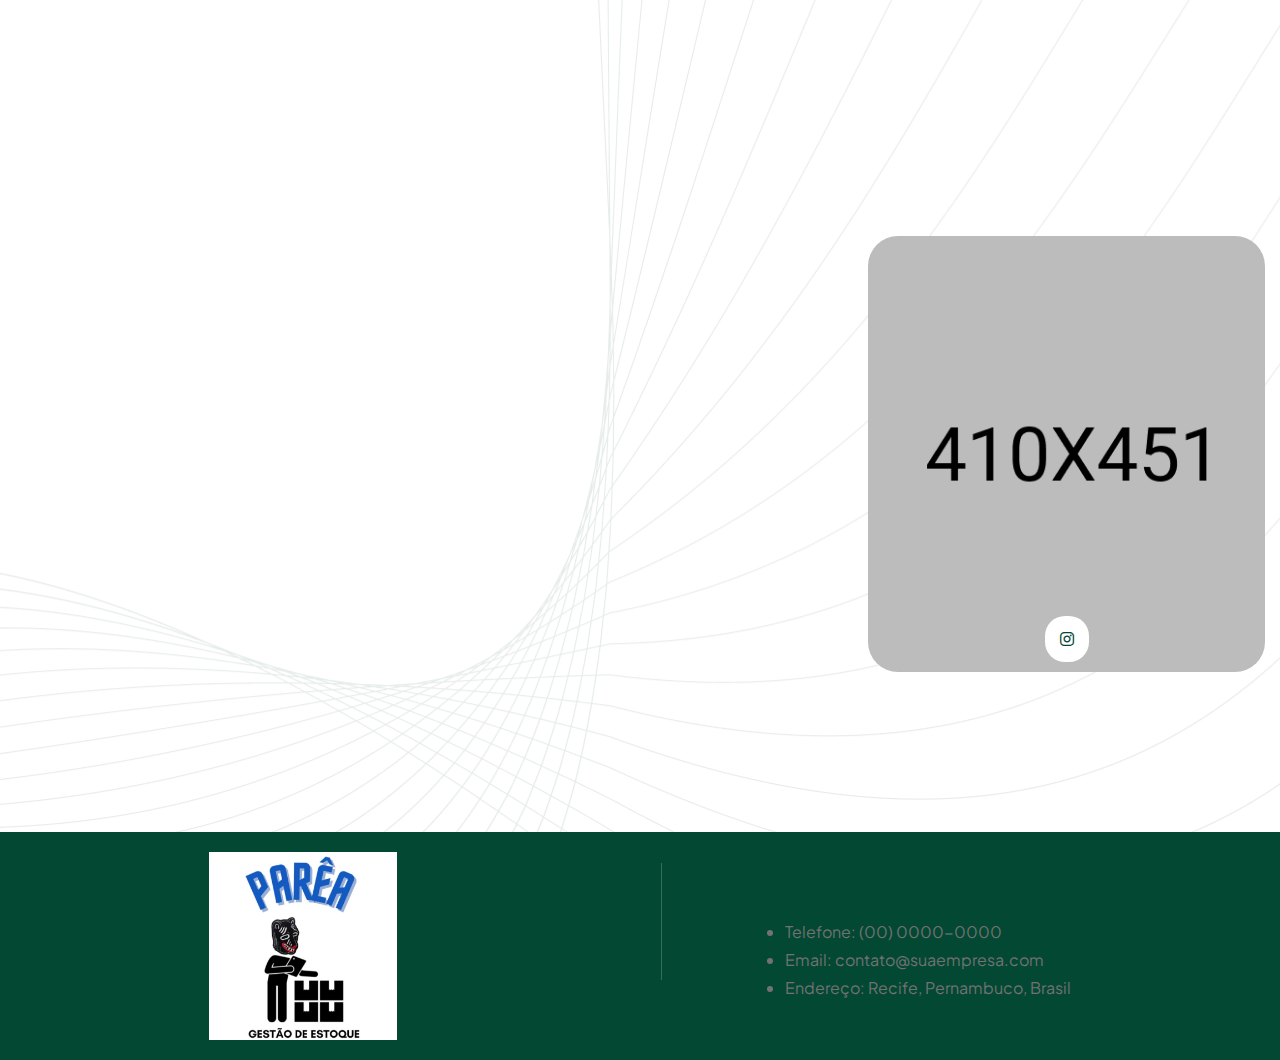
==== commit 6170562c: "imagens e alterações" ====
--- a/website-html/index.html
+++ b/website-html/index.html
@@ -70,11 +70,8 @@
                 </div>
                 <div class="mobile-menu fix"></div>
                 <div class="offcanvas__social">
-                    <h3 class="offcanvas__title mb-20">Nossas redes</h3>
+                    <h3 class="offcanvas__title mb-20">Nossa rede</h3>
                     <ul>
-                        <li><a href="https://www.facebook.com/"><i class="fab fa-facebook-f"></i></a></li>
-                        <li><a href="https://pinterest.com/"><i class="fa-brands fa-pinterest-p"></i></a></li>
-                        <li><a href="https://youtube.com/"><i class="fab fa-youtube"></i></a></li>
                         <li><a href="https://linkedin.com/"><i class="fab fa-linkedin"></i></a></li>
                     </ul>
                 </div>
@@ -183,7 +180,8 @@
                                 <h1 class="title mb-xs-10 wow fadeInLeft animated" data-wow-delay=".4s">Um parceiro para o seu negócio</h1>
                                 <div class="banner-home__btn__wrapper d-flex flex-wrap mt-40 mt-md-35 mt-sm-30 mt-xs-25">
                                     <a href="about-us.html" class="rr-btn btn-transparent wow fadeInLeft animated" data-wow-delay=".6s">Saiba Mais<i class="fa-solid fa-arrow-right"></i></a>
-                                    <a href="https://www.youtube.com/watch?v=_ZmB5RdUgPQ" class="popup-video zooming banner-video-button" data-effect="mfp-move-from-top vertical-middle">
+                                    <a href="https://www.youtube.com/watch?v=7uBRI9fku_A&t=1s" 
+                                    target="_blank" class=" zooming banner-video-button" data-effect="mfp-move-from-top vertical-middle">
                                         <svg width="26" height="28" viewBox="0 0 26 28" fill="none" xmlns="http://www.w3.org/2000/svg">
                                             <g filter="url(#filter0_d_836_9)">
                                             <path d="M19.5 10.134C20.1667 10.5189 20.1667 11.4811 19.5 11.866L7.5 18.7942C6.83333 19.1791 6 18.698 6 17.9282L6 4.0718C6 3.302 6.83333 2.82087 7.5 3.20577L19.5 10.134Z" fill="#fff"/>
@@ -202,7 +200,7 @@
                                             </defs>
                                         </svg>
                                     </a>
-                                    <a class="video-text wow fadeInLeft animated" data-wow-delay=".8s" href="https://www.youtube.com/watch?v=inWWhr5tnEA">Assista o video</a>
+                                    <a class="video-text wow fadeInLeft animated" data-wow-delay=".8s" href="https://www.youtube.com/watch?v=7uBRI9fku_A&t=1s" target="_blank">Assista o video</a>
                                 </div>
                             </div>
                         </div>
@@ -213,9 +211,6 @@
                                 </div>
                                 <div class="man-img leftRight">
                                     <img src="./assets/imgs/banner-1/parea-zap.png" alt="">
-                                </div>
-                                <div class="right-tower upDown-bottom">
-                                    <img src="./assets/imgs/banner-1/banner-right-towor.png" alt="img not found" >
                                 </div>
                             </div>
                         </div>
@@ -278,22 +273,21 @@
                         <div class="choose-us__media">
                             <div class="choose-us__media-thumb">
                                 <div class="choose-us__media-thumb-img">
-                                    <div class="choose-us__media-thumb-img-green-border wow fadeInLeft animated" data-wow-delay=".3s"></div>
+                                    
                                     <div class="choose-us__media-thumb-img-img wow fadeInLeft animated" data-wow-delay=".4s">
-                                        <img src="./assets/imgs/choose-us/choose-us-left-img.png" alt="img not found">
+                                        <img src="assets/imgs/banner-1/entrada.png" alt="img not found">
                                     </div>
                                 </div>
                                 <div class="choose-us__media-thumb-circle spin">
-                                    <img src="./assets/imgs/choose-us/choose-us-circle-img.png" alt="img not found">
+                                    <img src="assets/imgs/banner-1/rapido.png" alt="img not found">
                                 </div>
                             </div>
                             <div class="choose-us__media-img">
                                 <div class="choose-us__text">
-                                    <h3 class="counter__item-title"><span class="odometer" data-count="25">0</span></h3>
-                                    <p>Menos <br> Tempo</p>
+                                    <p>Reduza o Desperdício <br>e Economize Tempo</p>
                                 </div>
                                 <div class="choose-us__media-img-pictute wow fadeInLeft animated" data-wow-delay=".6s">
-                                    <img src="./assets/imgs/choose-us/choose-us-right-img.png" alt="img not found">
+                                    <img src="assets/imgs/banner-1/venda.png" alt="img not found">
                                 </div>
                             </div>
                         </div>
@@ -311,32 +305,29 @@
                             <div class="choose-us__content-wrapper mt-35">
                                 <div class="choose-us__content-wrapper-box wow fadeInLeft animated" data-wow-delay=".5s">
                                     <div class="choose-us__content-wrapper-box-title">
-                                        <h3>Passport Plus</h3>
+                                        <h3>Principais benefícios:</h3>
                                     </div>
                                     <div class="choose-us__content-wrapper-box-list">
                                         <ul>
-                                            <li><i class="fa-solid fa-check"></i>Beyond Border Immigration</li>
-                                            <li><i class="fa-solid fa-check"></i>Worldwide Visa Assistance</li>
+                                            <li><i class="fa-solid fa-check"></i>Facilidade de uso</li>
+                                            <li><i class="fa-solid fa-check"></i>Economize tempo <br>e evite perdas</li>
                                         </ul>
                                     </div>
                                 </div>
                                 <div class="choose-us__content-wrapper-box wow fadeInLeft animated" data-wow-delay=".6s">
                                     <div class="choose-us__content-wrapper-box-title">
-                                        <h3>Global Entry</h3>
+                                        <h3>Outros destaques:</h3>
                                     </div>
                                     <div class="choose-us__content-wrapper-box-list">
                                         <ul>
-                                            <li><i class="fa-solid fa-check"></i>GlobeTrot Visa Services</li>
-                                            <li><i class="fa-solid fa-check"></i>Infinity Visa Solutions</li>
+                                            <li><i class="fa-solid fa-check"></i>Personalizado <br>para pequenos negócios</li>
+                                            <li><i class="fa-solid fa-check"></i>Análises e relatórios<br> práticos</li>
                                         </ul>
                                     </div>
                                 </div>
                             </div>
                         </div>
                         <div class="choose-us__button mt-40">
-                            <div class="choose-us__button-btn wow fadeInLeft animated" data-wow-delay=".7s">
-                                <a href="story-details.html">Saiba Mais<i class="fa-solid fa-arrow-right"></i></a>
-                            </div>
                             <div class="choose-us__button-text wow fadeInLeft animated" data-wow-delay=".8s">
                                 <div class="choose-us__button-text-icon">
                                     <i class="fa-solid fa-phone"></i>
@@ -363,7 +354,7 @@
                 <div class="row">
                     <div class="col-md-4">
                         <div class="faq__media" data-tilt>
-                            <img src="./assets/imgs/faq/faq-info-img.png" alt="img not found">
+                            <img src="assets/imgs/banner-1/seujoao.jpg" alt="img not found">
                         </div>
                     </div>
                     <div class="col-md-8">
@@ -372,39 +363,12 @@
                                 <div class="faq__content-text-icon wow fadeInLeft animated" data-wow-delay=".2s">
                                     <img src="assets/imgs/banner-1/grafico-histograma.png" alt="">
                                 </div>
-                                <h5 class=" wow fadeInLeft animated" data-wow-delay=".3s">Maximize a eficiência do seu negócio.</h5>
-                                <p class=" wow fadeInLeft animated" data-wow-delay=".4s">Ao utilizar o Parêa para controle de estoque, automatize <br>as tarefas e reduza os erros.<br> Tecnologias que aprimoram comunicação e análise de <br>dados ajudam você a tomar decisões ágeis,<br> aumentando a produtividade e a rentabilidade.</p>
-                                <a href="contact.html" class="rr-btn2 mt-25 wow fadeInLeft animated" data-wow-delay=".5s">Contate-nos <i class="fa-solid fa-arrow-right"></i></a>
+                                <h5 class=" wow fadeInLeft animated" data-wow-delay=".3s">Para quem é a nossa solução?</h5>
+                                <p class=" wow fadeInLeft animated" data-wow-delay=".4s">Muitos empreendedores ainda confiam em papel e caneta ou no controle mental para administrar seus estoques, o que pode levar a erros e prejuízos. Nosso sistema foi desenvolvido especialmente para pequenos empresários que nunca usaram sistemas de gestão antes. Com nossa solução, você começa de forma simples e vai aprendendo gradualmente, sem precisar investir em sistemas caros ou complexos. É uma forma acessível e intuitiva que transforma a gestão do seu negócio de maneira prática e eficiente.
+                                </p>
                             </div>
                             <div class="faq__content-right-img  wow fadeInLeft animated" data-wow-delay=".6s">
-                                <img src="./assets/imgs/faq/faq-left-img.png" alt="img not found">
-                            </div>
-                        </div>
-                        <div class="row counter__bg mt-30 mb-minus-20">
-                            <div class="col-xl-3 col-lg-6 col-md-6 col-sm-6">
-                                <div class="counter__item mb-20">
-                                    <h3 class="counter__item-title"><span class="odometer" data-count="10">0</span>k+</h3>
-                                    <p>Complete project</p>
-                                </div>
-                             </div>
-                             <div class="col-xl-3 col-lg-6 col-md-6 col-sm-6">
-                                <div class="counter__item mb-20">
-                                    <h3 class="counter__item-title"><span class="odometer" data-count="20">0</span>+</h3>
-                                    <p>Team member</p>
-                                </div>
-                             </div>
-                             <div class="col-xl-3 col-lg-6 col-md-6 col-sm-6">
-                                <div class="counter__item mb-2">
-                                    <h3 class="counter__item-title"><span class="odometer" data-count="5">0</span>k+</h3>
-                                    <p>Winning award</p>
-                                </div>
-                             </div>
-                             <div class="col-xl-3 col-lg-6 col-md-6 col-sm-6">
-                                <div class="counter__item mb-20">
-                                    <h3 class="counter__item-title"><span class="odometer" data-count="100">0</span>+</h3>
-                                    <p>Complete project</p>
-                                </div>
-                             </div>
+                            </div>
                         </div>
                     </div>
                 </div>
@@ -435,7 +399,7 @@
                                     <p>Graduanda Sistemas de Informação com experiência em controlo de estoque e conhecimentos em metodologias ágeis</p>
                                 </div>
                                 <div class="coaching__content-box-button">
-                                    <a href="coaching-details.html"><i class="fa-solid fa-arrow-right"></i></a>
+                                    <a href="https://www.linkedin.com/in/avsdfreitas/" target="_blank"><i class="fa-solid fa-arrow-right"></i></a>
                                 </div>
                             </div>
                             <div class="coaching__content-box mt-30 wow fadeInLeft animated" data-wow-delay=".5s">
@@ -444,7 +408,7 @@
                                     <p>Contadora, Doutora em Ciências Contábeis pela UFPE e docente do Curso de Tecnologia em Logística na UPE.</p>
                                 </div>
                                 <div class="coaching__content-box-button">
-                                    <a href="coaching-details.html"><i class="fa-solid fa-arrow-right"></i></a>
+                                    <a href="coaching-details.html" target="_blank"><i class="fa-solid fa-arrow-right"></i></a>
                                 </div>
                             </div>
                             <div class="coaching__content-box mt-30 wow fadeInLeft animated" data-wow-delay=".6s">
@@ -453,7 +417,7 @@
                                     <p>Graduada em Análise e Desenvolvimento de Sistemas, com conhecimentos em programação, marketing e experiência em Análise de Dados.</p>
                                 </div>
                                 <div class="coaching__content-box-button">
-                                    <a href="coaching-details.html"><i class="fa-solid fa-arrow-right"></i></a>
+                                    <a href="https://www.linkedin.com/in/marcela-lins-45810a211/" target="_blank"><i class="fa-solid fa-arrow-right"></i></a>
                                 </div>
                             </div>
                         </div>
@@ -465,10 +429,7 @@
                             </div>
                             <div class="coaching__media-social">
                                 <div class="coaching__media-social-icon">
-                                    <a href="https://www.pinterest.com/"><i class="fa-brands fa-pinterest-p"></i></a>
-                                    <a href="https://www.facebook.com/"><i class="fab fa-facebook-f"></i></a>
                                     <a href="https://instagram.com/"><i class="fa-brands fa-instagram"></i></a>
-                                    <a href="https://vimeo.com/"><i class="fa-brands fa-linkedin-in"></i></a>
                                 </div>
                             </div>
                         </div>
@@ -481,7 +442,10 @@
    
 <div id="scroll-percentage"><span id="scroll-percentage-value"></span></div>
 
-<!-- Footer area start -->
+
+
+
+<!-- Footer area start
 <footer>
     <section class="footer__area-common dark-green" id="contato">
         <div class="container">
@@ -496,34 +460,52 @@
                 </div>
 
                 <div class="footer__widget">
-                    <h4>Serviços</h4>
+                    <h4>Contato</h4>
                     <ul>
-                        <li><a href="about-us.html">Mistakes To Avoid</a></li>
-                        <li><a href="faq.html">Your Startup</a></li>
+                        <li><a href="">Mistakes To Avoid</a></li>
+                        <li><a href="">Your Startup</a></li>
                     </ul>
                 </div>
 
                 <div class="footer__widget">
                     <h4>Links Úteis</h4>
                     <ul>
-                        <li><a href="index-3.html">Latest News</a></li>
-                        <li><a href="about-us.html">Careers</a></li>
+                        <li><a href="">Latest News</a></li>
+                        <li><a href="">Careers</a></li>
                     </ul>
                 </div>
 
-                <div class="footer__widget">
-                    <h4>Newsletter</h4>
-                    <form action="#" class="footer-form">
-                        <input type="email" name="email" placeholder="Seu Email">
-                        <button class="submit">Enviar</button>
-                    </form>
-                </div>
+            
             </div>
         </div>
     </section>
 </footer>
-
-
+-->
+
+<footer>
+    <section class="footer__area-common dark-green" id="contato">
+        <div class="container">
+            <div class="footer-top d-flex align-items-center justify-content-around pt-20 pb-20">
+                <div class="footer__widget">
+                    <div class="footer__logo" style="margin-bottom: 0;">
+                        <a href="index.html">
+                            <img src="assets/imgs/footer/parea.png" alt="Logo">
+                        </a>
+                    </div>
+                </div>
+
+                <div class="footer__widget">
+                    <h4>Contato</h4>
+                    <ul>
+                        <li>Telefone: (00) 0000-0000</li>
+                        <li><a href="mailto:"></a>Email: contato@suaempresa.com</li>
+                        <li>Endereço: Recife, Pernambuco, Brasil</li>
+                    </ul>
+                </div>
+            </div>
+        </div>
+    </section>
+</footer>
 
 
 <!-- Footer area start 
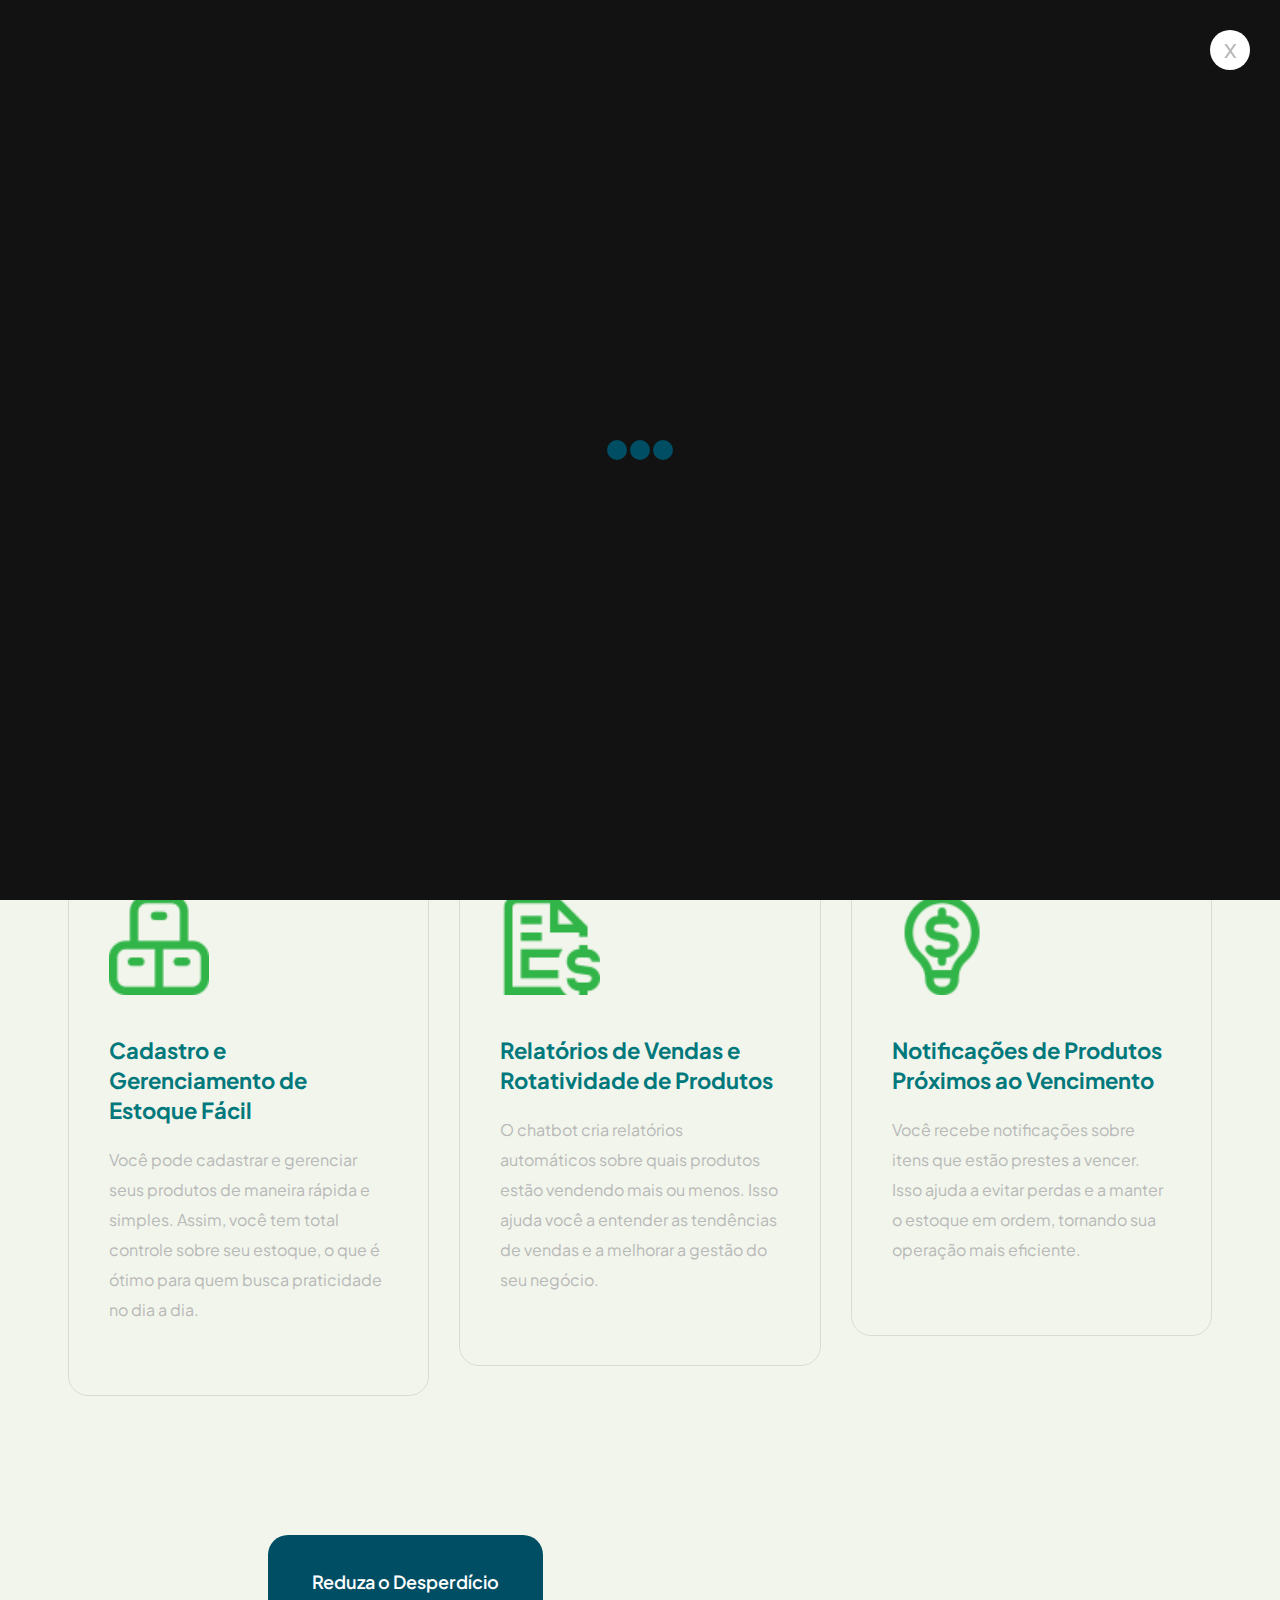
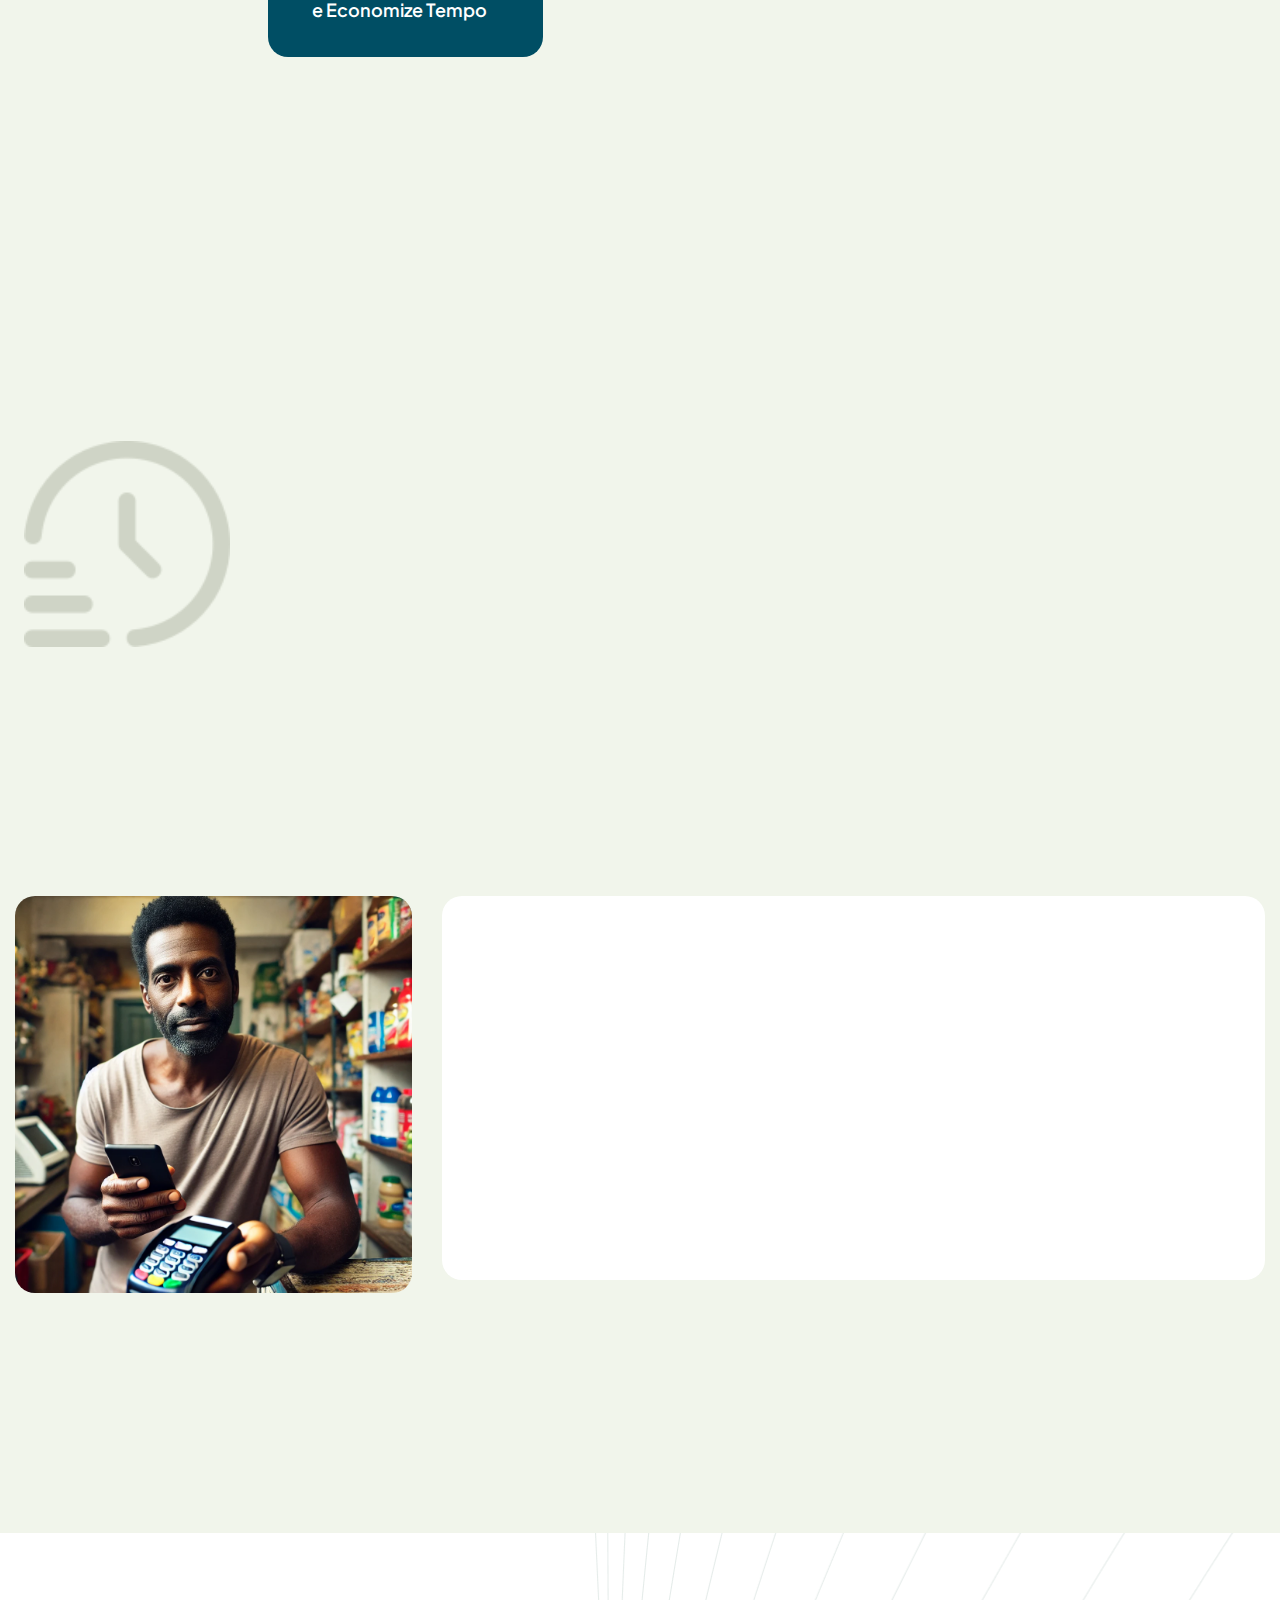
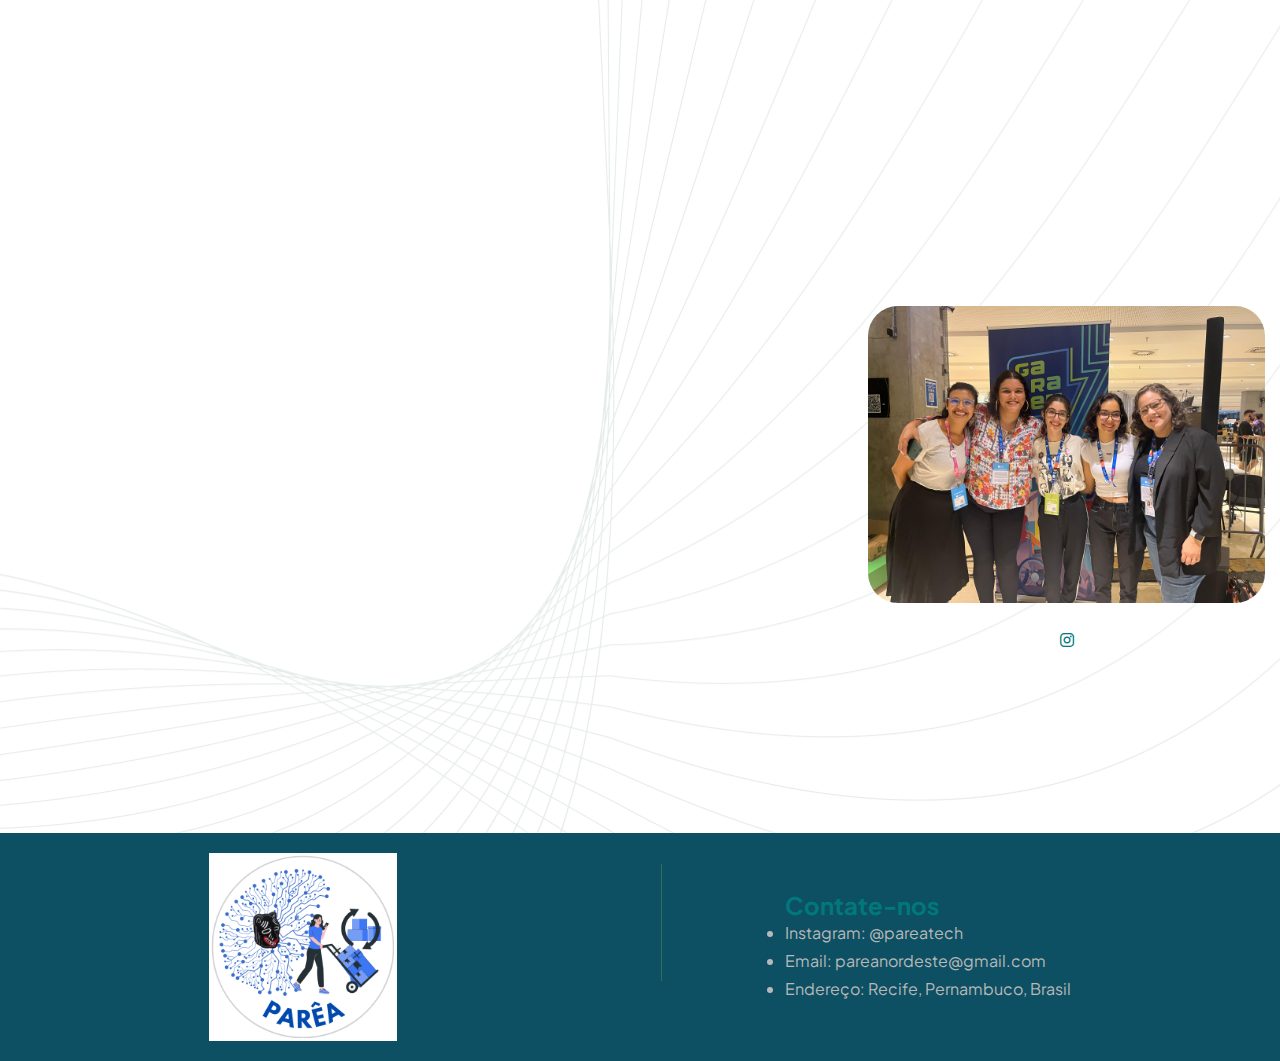
==== commit 1174a5a7: "foto e alteração de cores" ====
--- a/website-html/index.html
+++ b/website-html/index.html
@@ -9,7 +9,7 @@
     <meta name="author" content="soukhinkhan">
     <meta name="viewport" content="width=device-width, initial-scale=1">
     <!-- Place favicon.ico in the root directory -->
-    <link rel="shortcut icon" type="image/x-icon" href="assets/imgs/logo/parea.png">
+    <link rel="shortcut icon" type="image/x-icon" href="assets/imgs/banner-1/Logo - Parêa Startup.png">
     
     <link rel="preconnect" href="https://fonts.googleapis.com">
     <link rel="preconnect" href="https://fonts.gstatic.com" crossorigin>
@@ -57,7 +57,7 @@
                 <div class="offcanvas__top d-flex justify-content-between align-items-center">
                     <div class="offcanvas__logo">
                         <a href="index.html">
-                            <img src="assets/imgs/logo/parea.png" alt="">
+                            <img src="assets/imgs/banner-1/Logo - Parêa Startup.png" alt="">
                         </a>
                     </div>
                     <div class="offcanvas__close">
@@ -77,7 +77,7 @@
                 </div>
                 <div class="offcanvas__btn d-sm-none">
                     <div class="header__btn-wrap">
-                        <a class="rr-btn btn-hover-white" href="contact.html">Experimente<span><i class="fa-regular fa-angle-right"></i></span></a>
+                        <a class="rr-btn btn-hover-white" href="mailto: pareanordeste@gmail.com">Experimente<span><i class="fa-regular fa-angle-right"></i></span></a>
                     </div>
                 </div>
             </div>
@@ -98,7 +98,7 @@
                         <div class="header__logo">
                             <a href="index.html">
                                 <div class="logo">
-                                    <img src="assets/imgs/logo/parea.png" alt="logo not found">
+                                    <img src="assets/imgs/banner-1/Logo_-_Parêa_Startup-removebg-preview.png" alt="logo not found">
                                 </div>
                             </a>
                         </div>
@@ -132,7 +132,7 @@
                     <div class="header__right">
                         <div class="header__action d-flex align-items-center">
                             <div class="header__btn-wrap d-none d-sm-inline-flex">
-                                <a href="contact.html" class="rr-btn">Experimente<i class="fa-solid fa-arrow-right"></i></a>
+                                <a href="mailto: pareanordeste@gmail.com" class="rr-btn">Experimente<i class="fa-solid fa-arrow-right"></i></a>
                             </div>
                             <div class="header__hamburger ml-20 d-xl-none">
                                 <div class="sidebar__toggle">
@@ -179,7 +179,7 @@
                             <div class="banner-home__content p-relative">
                                 <h1 class="title mb-xs-10 wow fadeInLeft animated" data-wow-delay=".4s">Um parceiro para o seu negócio</h1>
                                 <div class="banner-home__btn__wrapper d-flex flex-wrap mt-40 mt-md-35 mt-sm-30 mt-xs-25">
-                                    <a href="about-us.html" class="rr-btn btn-transparent wow fadeInLeft animated" data-wow-delay=".6s">Saiba Mais<i class="fa-solid fa-arrow-right"></i></a>
+                                    <a href="#funciona" class="rr-btn btn-transparent wow fadeInLeft animated" data-wow-delay=".6s">Saiba Mais<i class="fa-solid fa-arrow-right"></i></a>
                                     <a href="https://www.youtube.com/watch?v=7uBRI9fku_A&t=1s" 
                                     target="_blank" class=" zooming banner-video-button" data-effect="mfp-move-from-top vertical-middle">
                                         <svg width="26" height="28" viewBox="0 0 26 28" fill="none" xmlns="http://www.w3.org/2000/svg">
@@ -334,7 +334,7 @@
                                 </div>
                                 <div class="choose-us__button-text-number">
                                     <h6>Precisa de ajuda?</h6>
-                                    <a href="tel:8085550111">Manda um zap, parêa!</a>
+                                    <a href="">Manda um zap, parêa!</a>
                                 </div>
                             </div>
                         </div>
@@ -408,7 +408,7 @@
                                     <p>Contadora, Doutora em Ciências Contábeis pela UFPE e docente do Curso de Tecnologia em Logística na UPE.</p>
                                 </div>
                                 <div class="coaching__content-box-button">
-                                    <a href="coaching-details.html" target="_blank"><i class="fa-solid fa-arrow-right"></i></a>
+                                    <a href="https://www.linkedin.com/in/livia-vilar-6213a831/" target="_blank"><i class="fa-solid fa-arrow-right"></i></a>
                                 </div>
                             </div>
                             <div class="coaching__content-box mt-30 wow fadeInLeft animated" data-wow-delay=".6s">
@@ -425,11 +425,11 @@
                     <div class="col-md-4">
                         <div class="coaching__media">
                             <div class="coaching__media-thumb" data-tilt>
-                                <img src="./assets/imgs/home-1/coaching/coaching-right-img.png" alt="img not found">
+                                <img src="assets/imgs/banner-1/WhatsApp Image 2024-09-12 at 14.18.42.jpeg" alt="img not found">
                             </div>
                             <div class="coaching__media-social">
                                 <div class="coaching__media-social-icon">
-                                    <a href="https://instagram.com/"><i class="fa-brands fa-instagram"></i></a>
+                                    <a href="https://www.instagram.com/pareatech/" target="_blank"><i class="fa-brands fa-instagram"></i></a>
                                 </div>
                             </div>
                         </div>
@@ -489,16 +489,16 @@
                 <div class="footer__widget">
                     <div class="footer__logo" style="margin-bottom: 0;">
                         <a href="index.html">
-                            <img src="assets/imgs/footer/parea.png" alt="Logo">
+                            <img src="assets/imgs/banner-1/Logo - Parêa Startup.png" alt="Logo">
                         </a>
                     </div>
                 </div>
 
                 <div class="footer__widget">
-                    <h4>Contato</h4>
+                    <h4>Contate-nos</h4>
                     <ul>
-                        <li>Telefone: (00) 0000-0000</li>
-                        <li><a href="mailto:"></a>Email: contato@suaempresa.com</li>
+                        <li><a href="https://www.instagram.com/pareatech/" target="_blank">Instagram: @pareatech</a></li>
+                        <li><a href="mailto:">Email: pareanordeste@gmail.com</a></li>
                         <li>Endereço: Recife, Pernambuco, Brasil</li>
                     </ul>
                 </div>
--- a/website-html/assets/css/main.css
+++ b/website-html/assets/css/main.css
@@ -116,7 +116,7 @@
 }
 
 .latest-feature-bg {
-  background-color: #fffbfa;
+  background-color: #fff;
 }
 
 .latest-Choose-bg {
@@ -124,11 +124,11 @@
 }
 
 .latest-service-bg {
-  background-color: #FAFAFA;
+  background-color: #fff;
 }
 
 .latest-counter-bg {
-  background-color: #FFF5F1;
+  background-color: #fff;
 }
 
 .question-bg {
@@ -156,7 +156,7 @@
 }
 
 .footer-home-1-bg {
-  background-color: #FFF5F1;
+  background-color: #fff;
 }
 
 .footer__bottom-home-1-bg {
@@ -184,7 +184,7 @@
 }
 
 .gray-color {
-  color: #d8d9da !important;
+  color: #fff !important;
 }
 
 /*home-3-feature-card-bg-color*/
@@ -271,18 +271,18 @@
   /**
   @color declaration
   */
-  --rr-common-white: #FFFFFF;
+  --rr-common-white: #ffffff;
   --rr-common-black: #000000;
   --rr-common-placeholder: #4A5764;
   --rr-body-primary: #fff;
-  --rr-theme-primary: #83CD20;
-  --rr-theme-secondary: #07CBEB;
-  --rr-heading-primary: #034833;
-  --rr-text-body: #727272;
+  --rr-theme-primary: #004e64;
+  --rr-theme-secondary: #00a5cf;
+  --rr-heading-primary: #00787c;
+  --rr-text-body: #b8b8b8;
   --rr-text-primary: #000;
-  --rr-shadow-primary: 0px 30px 60px 0px rgba(0, 15, 32, 0.1);
+  --rr-shadow-primary: 0px 30px 60px 0px rgba(125, 175, 233, 0.1);
   --rr-background-gray: #F1F5EB;
-  --rr-background-dark-green: #034833;
+  --rr-background-dark-green: #0e5063;
   --rr-border-primary: 1px solid #E3DBD8;
   /**
   @font weight declaration
@@ -1874,7 +1874,7 @@
 /*  offcanvas
 /*----------------------------------------*/
 .offcanvas__area {
-  background: #0E0A24 none repeat scroll 0 0;
+  background: #2a6f97 none repeat scroll 0 0;
   position: fixed;
   right: 0;
   top: 0;
